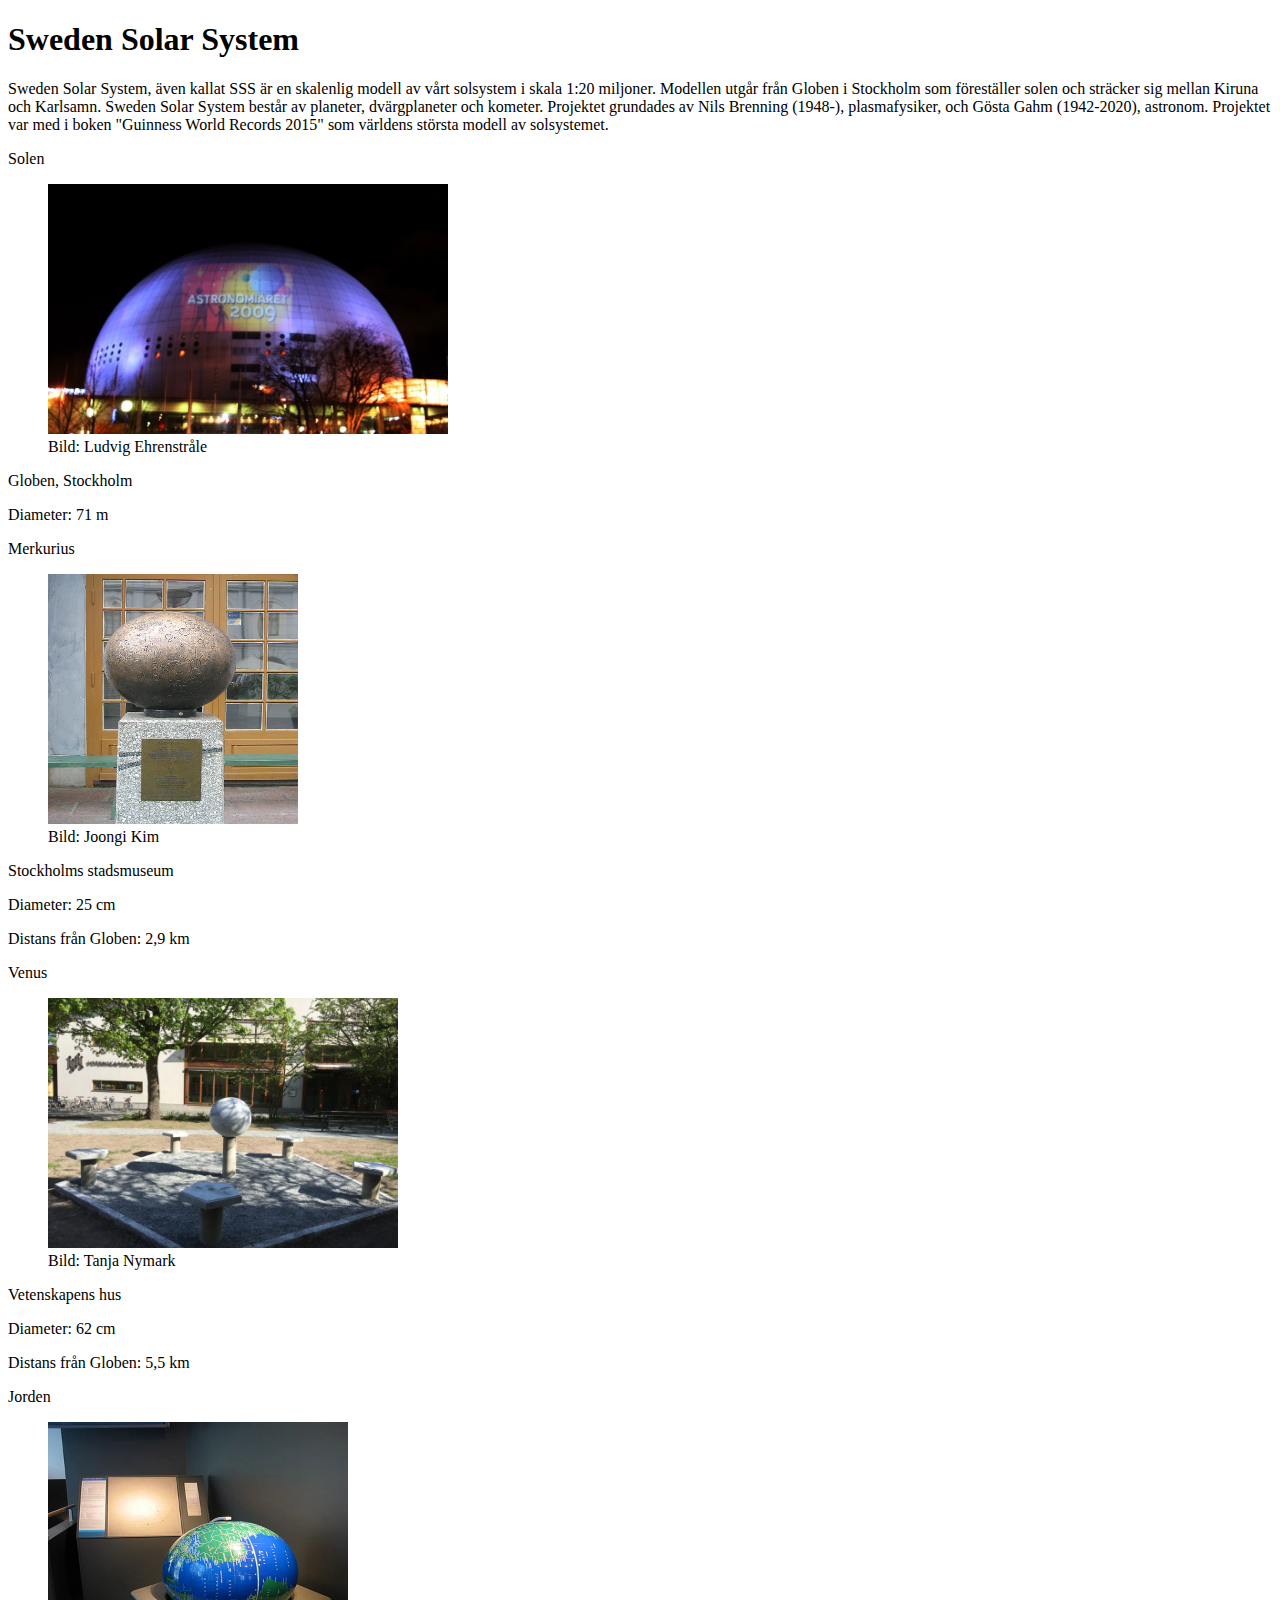
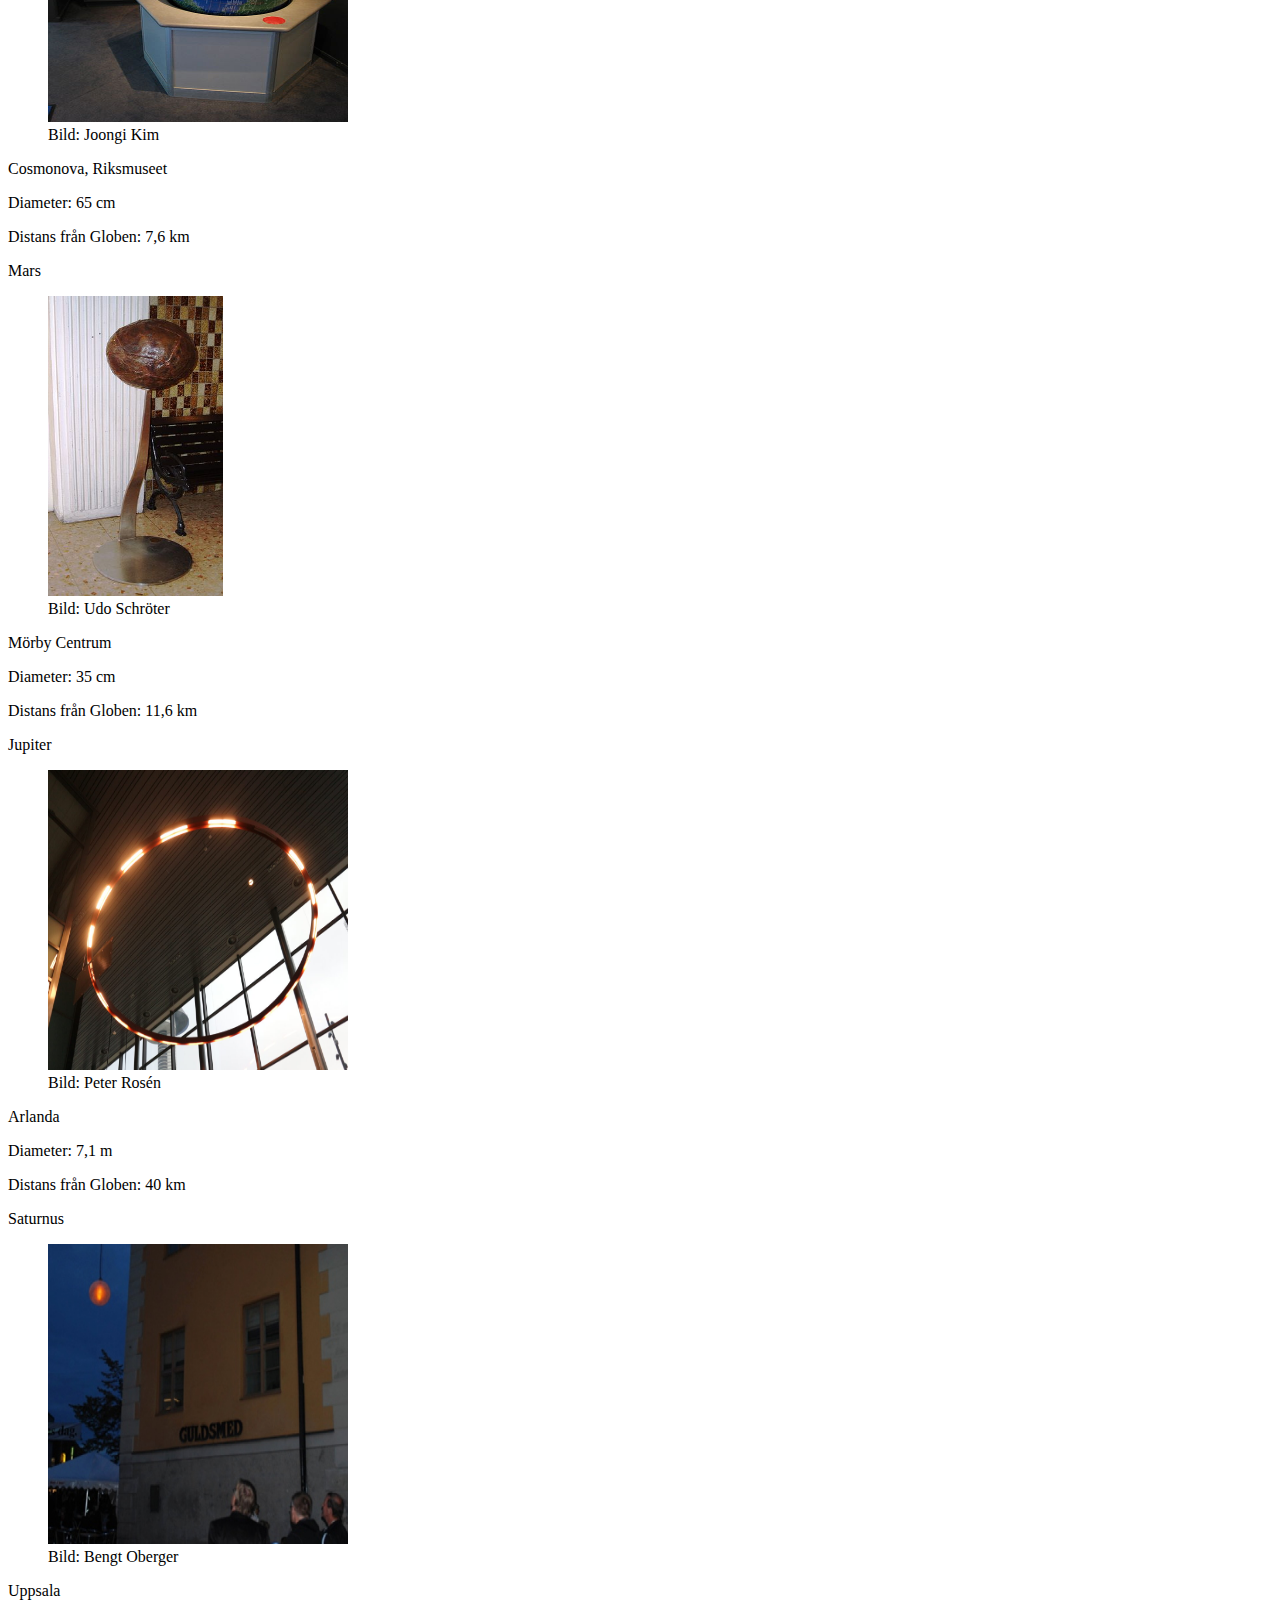
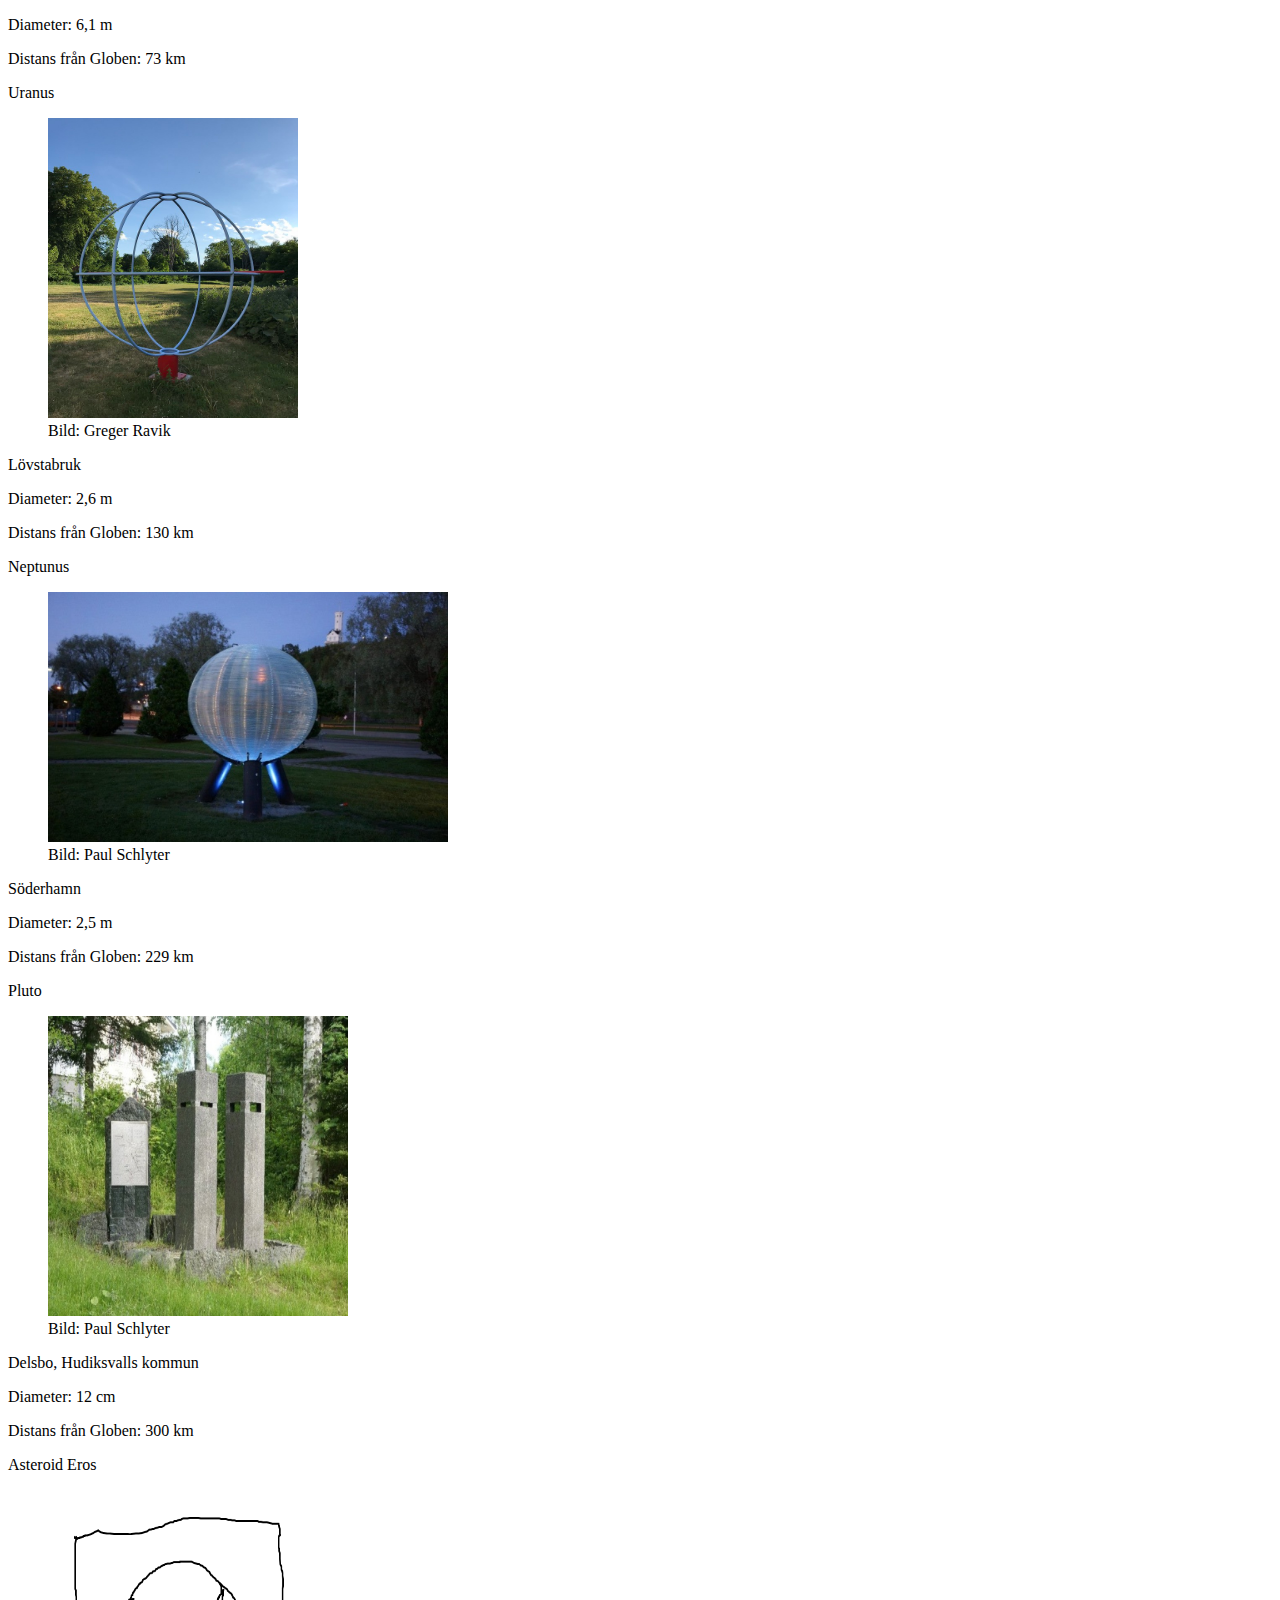
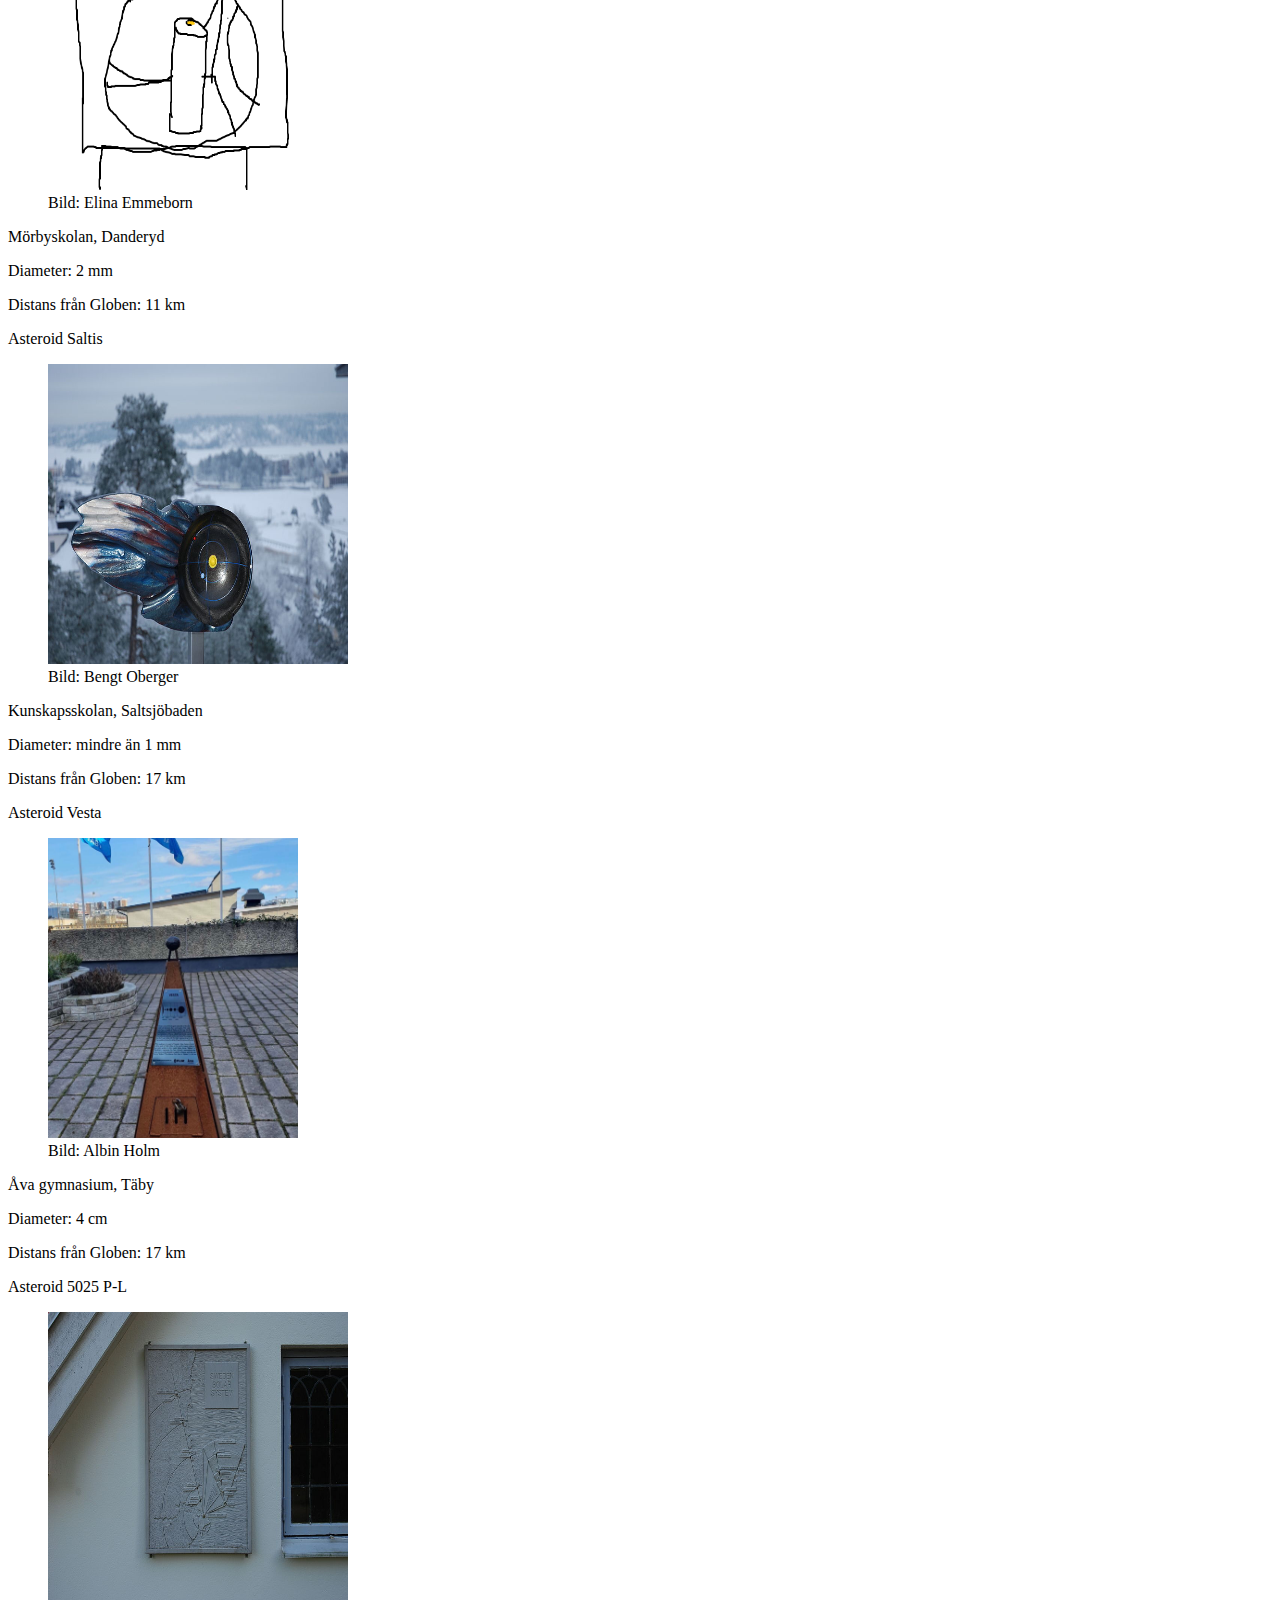
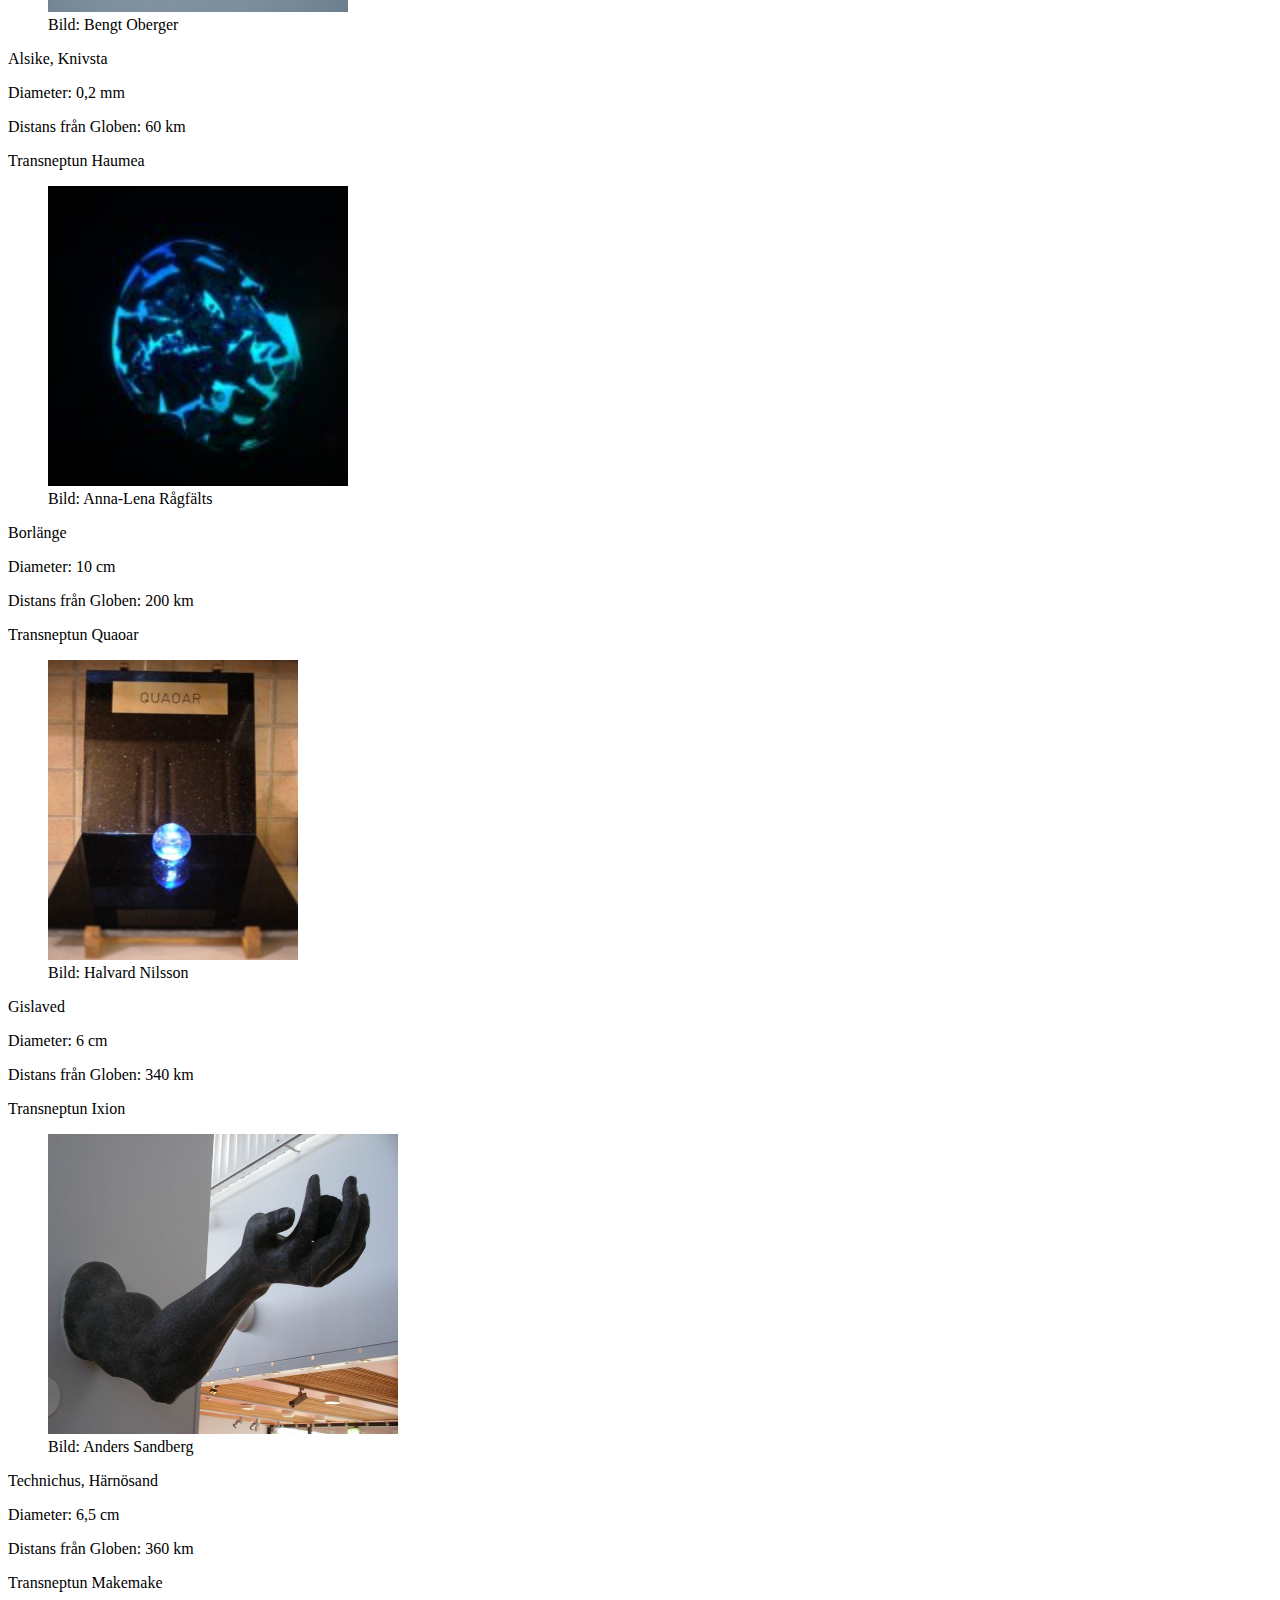
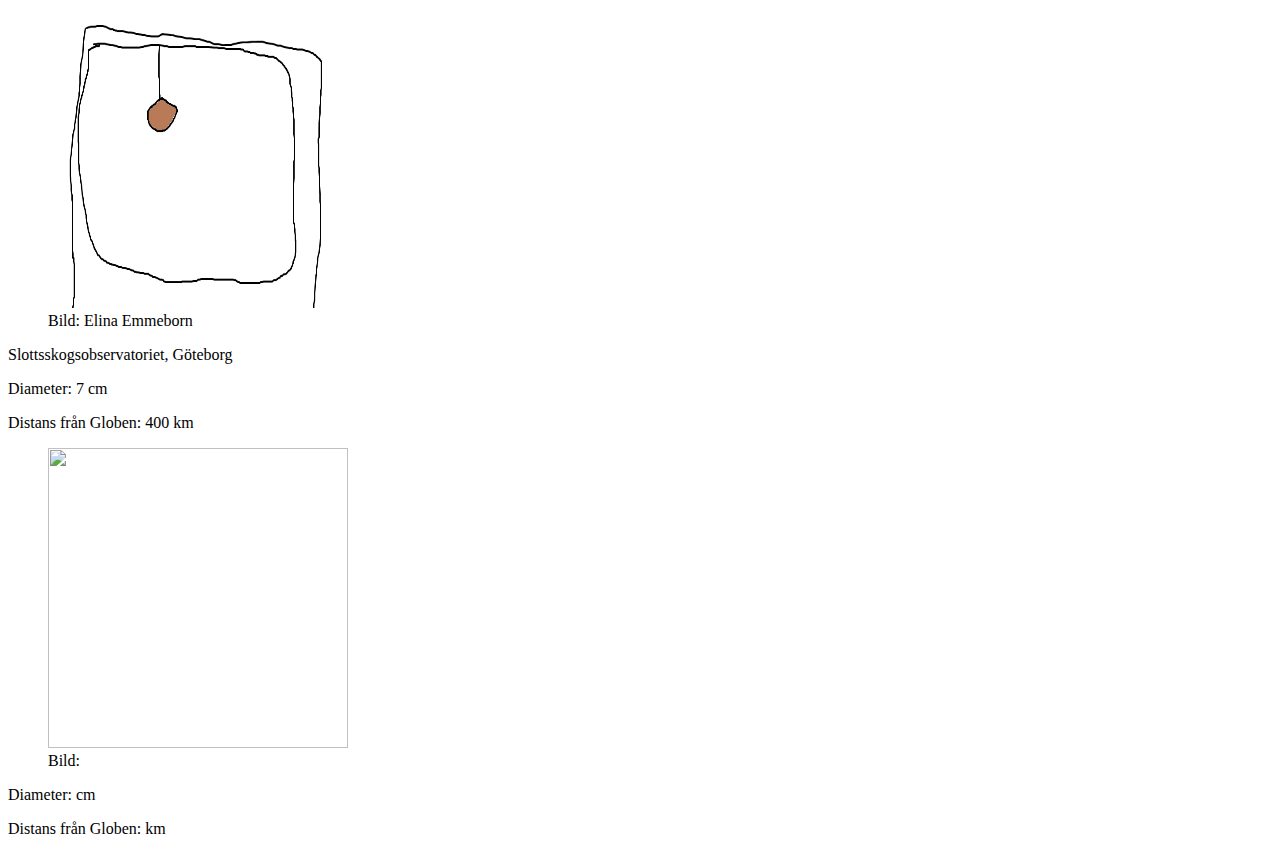
==== index.html @ 869f9720 "index" ====
<!DOCTYPE html>
<html lang="sv">
<head>
    <meta charset="UTF-8">
    <meta http-equiv="X-UA-Compatible" content="IE=edge">
    <meta name="viewport" content="width=device-width, initial-scale=1.0">
    <title>Startsida</title>
</head>
<body>
    <h1>Sweden Solar System</h1>
    <p>Sweden Solar System, även kallat SSS är en skalenlig modell av vårt solsystem i skala 1:20 miljoner. Modellen utgår från Globen i Stockholm som föreställer solen och sträcker sig mellan Kiruna och Karlsamn. Sweden Solar System består av planeter, dvärgplaneter och kometer. Projektet grundades av Nils Brenning (1948-), plasmafysiker, och Gösta Gahm (1942-2020), astronom. Projektet var med i boken "Guinness World Records 2015" som världens största modell av solsystemet.
    </p>

    <p>Solen</p>
    <figure>
        <img src="bilder/solen.jpg" alt="Solen" width="400" height="250">
        <figcaption>Bild: Ludvig Ehrenstråle</figcaption>
    </figure>
    <p>Globen, Stockholm</p>
    <p>Diameter: 71 m</p>

    <p>Merkurius</p>
    <figure>
        <img src="bilder/450px-Sweden_Solar_System_Mercury.jpg" alt="Merkurius" width="250" height="250">
        <figcaption>Bild: Joongi Kim</figcaption>
    </figure>
    <p>Stockholms stadsmuseum</p>
    <p>Diameter: 25 cm</p>
    <p>Distans från Globen: 2,9 km</p>

    <p>Venus</p>
    <figure>
        <img src="bilder/Venus.jpg" alt="Venus" width="350" height="250">
        <figcaption>Bild: Tanja Nymark</figcaption>
    </figure>
    <p>Vetenskapens hus</p>
    <p>Diameter: 62 cm</p>
    <p>Distans från Globen: 5,5 km</p>

    <p>Jorden</p>
    <figure>
        <img src="bilder/450px-Sweden_Solar_System_Earth.jpg" alt="Jorden" width="300" height="300">
        <figcaption>Bild: Joongi Kim</figcaption>
    </figure>
    <p>Cosmonova, Riksmuseet</p>
    <p>Diameter: 65 cm</p>
    <p>Distans från Globen: 7,6 km</p>

    <p>Mars</p>
    <figure>
        <img src="bilder/269px-Sweden_Solar_System_Mars.jpg" alt="Mars" width="175" height="300">
        <figcaption>Bild: Udo Schröter </figcaption>
    </figure>
    <p>Mörby Centrum</p>
    <p>Diameter: 35 cm</p>
    <p>Distans från Globen: 11,6 km</p>

    <p>Jupiter</p>
    <figure>
        <img src="bilder/jupiter-1024x683.jpg" alt="Jupiter" width="300" height="300">
        <figcaption>Bild: Peter Rosén</figcaption>
    </figure>
    <p>Arlanda</p>
    <p>Diameter: 7,1 m</p>
    <p>Distans från Globen: 40 km</p>

    <p>Saturnus</p>
    <figure>
        <img src="bilder/saturnus.jpg" alt="Saturnus" width="300" height="300">
        <figcaption>Bild: Bengt Oberger</figcaption>
    </figure>
    <p>Uppsala</p>
    <p>Diameter: 6,1 m</p>
    <p>Distans från Globen: 73 km</p>

    <p>Uranus</p>
    <figure>
        <img src="bilder/uranus.jpg" alt="Uranus" width="250" height="300">
        <figcaption>Bild: Greger Ravik </figcaption>
    </figure>
    <p>Lövstabruk</p>
    <p>Diameter: 2,6 m</p>
    <p>Distans från Globen: 130 km</p>

    <p>Neptunus</p>
    <figure>
        <img src="bilder/neptunus.jpg" alt="Neptunus" width="400" height="250">
        <figcaption>Bild: Paul Schlyter</figcaption>
    </figure>
    <p>Söderhamn</p>
    <p>Diameter: 2,5 m</p>
    <p>Distans från Globen: 229 km</p>

    <p>Pluto</p>
    <figure>
        <img src="bilder/pluto.jpg" alt="Pluto" width="300" height="300">
        <figcaption>Bild: Paul Schlyter </figcaption>
    </figure>
    <p>Delsbo, Hudiksvalls kommun</p>
    <p>Diameter: 12 cm</p>
    <p>Distans från Globen: 300 km</p>

    <p>Asteroid Eros</p>
    <figure>
        <img src="bilder/asteroid_eros.png" alt="Asteroid Eros" width="300" height="300">
        <figcaption>Bild: Elina Emmeborn </figcaption>
    </figure>
    <p>Mörbyskolan, Danderyd</p>
    <p>Diameter: 2 mm</p>
    <p>Distans från Globen: 11 km</p>

    <p>Asteroid Saltis</p>
    <figure>
        <img src="bilder/800px_Saltis.jpg" alt="Asteroid Saltis" width="300" height="300">
        <figcaption>Bild: Bengt Oberger</figcaption>
    </figure>
    <p>Kunskapsskolan, Saltsjöbaden</p>
    <p>Diameter: mindre än 1 mm</p>
    <p>Distans från Globen: 17 km</p>

    <p>Asteroid Vesta</p>
    <figure>
        <img src="bilder/asteroid_vesta.jpg" alt="Asteroid Vesta" width="250" height="300">
        <figcaption>Bild: Albin Holm </figcaption>
    </figure>
    <p>Åva gymnasium, Täby</p>
    <p>Diameter: 4 cm</p>
    <p>Distans från Globen: 17 km</p>

    <p>Asteroid 5025 P-L</p>
    <figure>
        <img src="bilder/800px-Sweden_Solar_System_Palomar-Leiden_Knivsta.jpg" alt="Asteroid 5025 P-L" width="300" height="300">
        <figcaption>Bild: Bengt Oberger</figcaption>
    </figure>
    <p>Alsike, Knivsta</p>
    <p>Diameter: 0,2 mm</p>
    <p>Distans från Globen: 60 km</p>

    <p>Transneptun Haumea</p>
    <figure>
        <img src="bilder/haumeanacc88ra-150x150.jpg" alt="Transneptun Haumea" width="300" height="300">
        <figcaption>Bild: Anna-Lena Rågfälts </figcaption>
    </figure>
    <p>Borlänge</p>
    <p>Diameter: 10 cm</p>
    <p>Distans från Globen: 200 km</p>

    <p>Transneptun Quaoar</p>
    <figure>
        <img src="bilder/Quaoar-klar-243x300.jpg" alt="Transneptun Quaoar" width="250" height="300">
        <figcaption>Bild: Halvard Nilsson </figcaption>
    </figure>
    <p>Gislaved</p>
    <p>Diameter: 6 cm</p>
    <p>Distans från Globen: 340 km</p>

    <p>Transneptun Ixion</p>
    <figure>
        <img src="bilder/ixion.jpg" alt="Transneptun Ixion" width="350" height="300">
        <figcaption>Bild: Anders Sandberg </figcaption>
    </figure>
    <p>Technichus, Härnösand</p>
    <p>Diameter: 6,5 cm</p>
    <p>Distans från Globen: 360 km</p>

    <p>Transneptun Makemake</p>
    <figure>
        <img src="bilder/transneptrun_makemake.png" alt="Transneptun Makemake" width="300" height="300">
        <figcaption>Bild: Elina Emmeborn </figcaption>
    </figure>
    <p>Slottsskogsobservatoriet, Göteborg</p>
    <p>Diameter: 7 cm</p>
    <p>Distans från Globen: 400 km</p>

    <p></p>
    <figure>
        <img src="bilder/" alt="" width="300" height="300">
        <figcaption>Bild: </figcaption>
    </figure>
    <p></p>
    <p>Diameter: cm</p>
    <p>Distans från Globen: km</p>
</body>
</html>
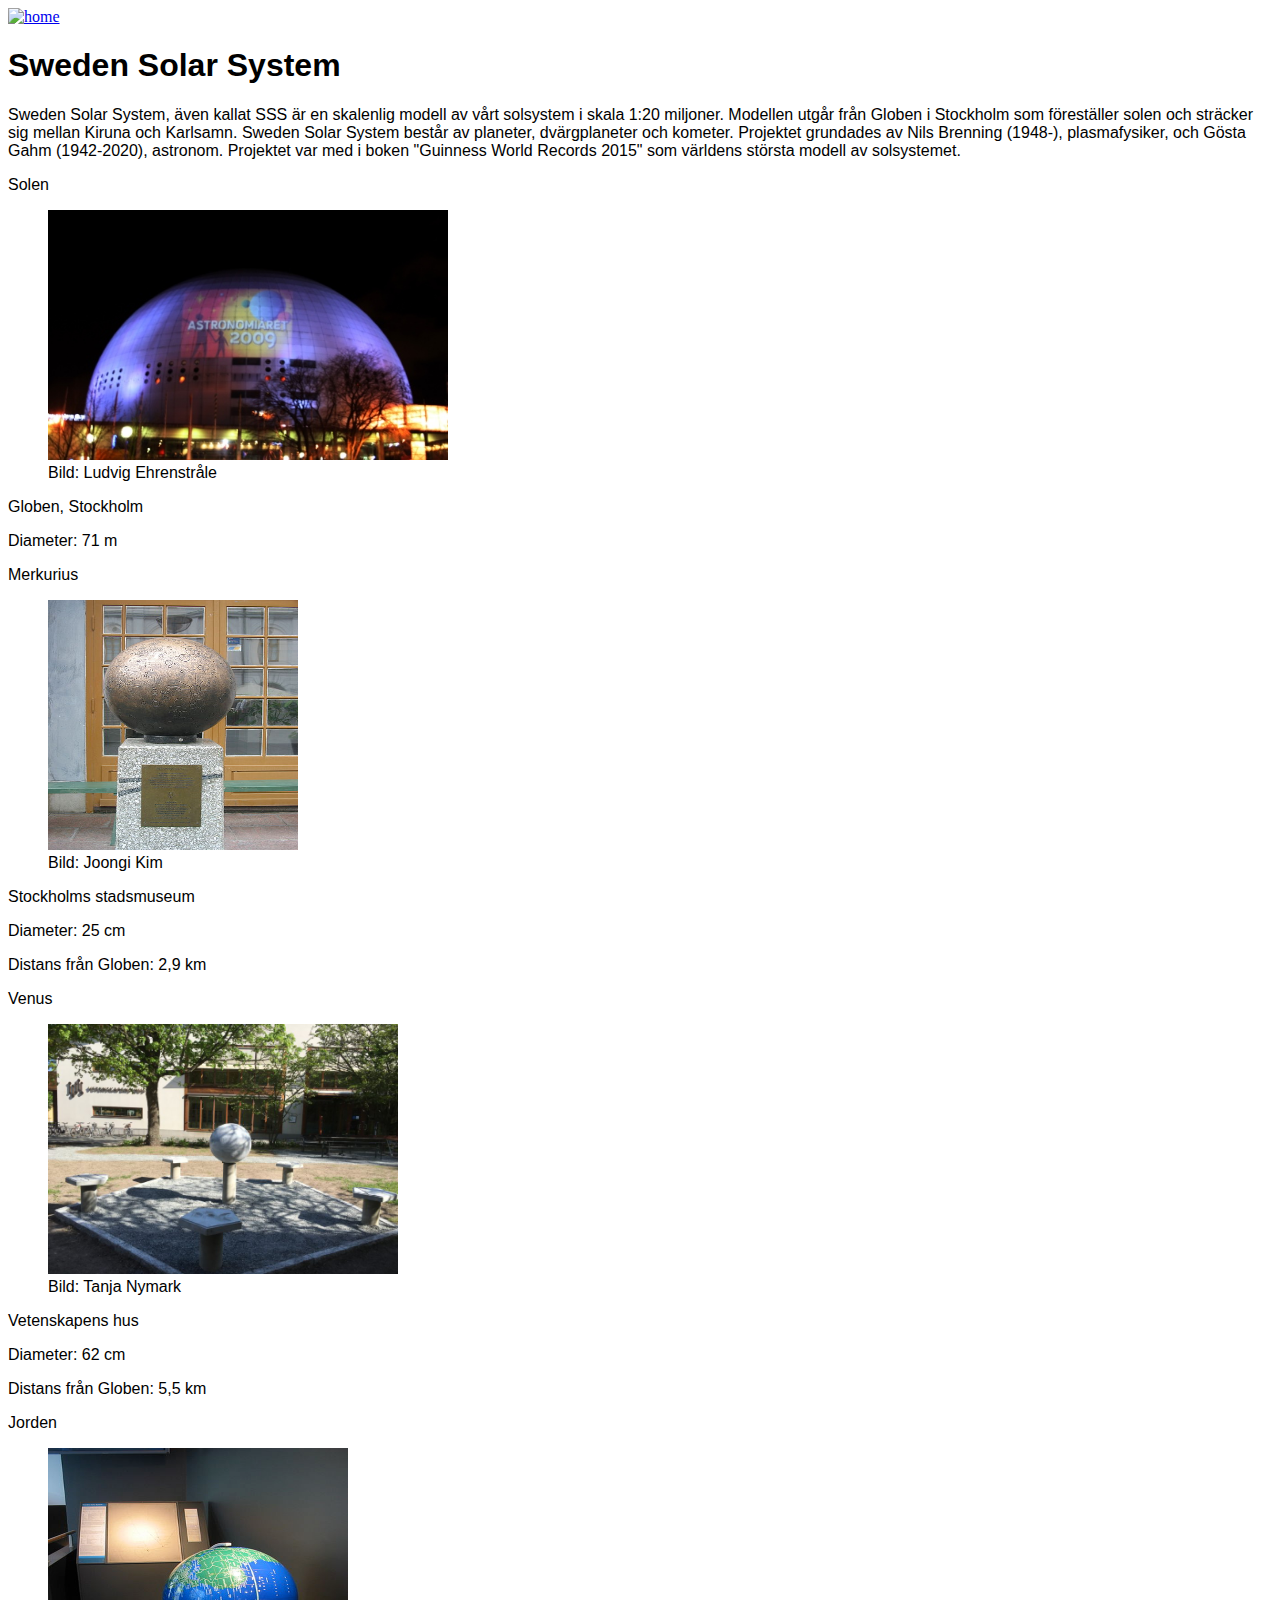
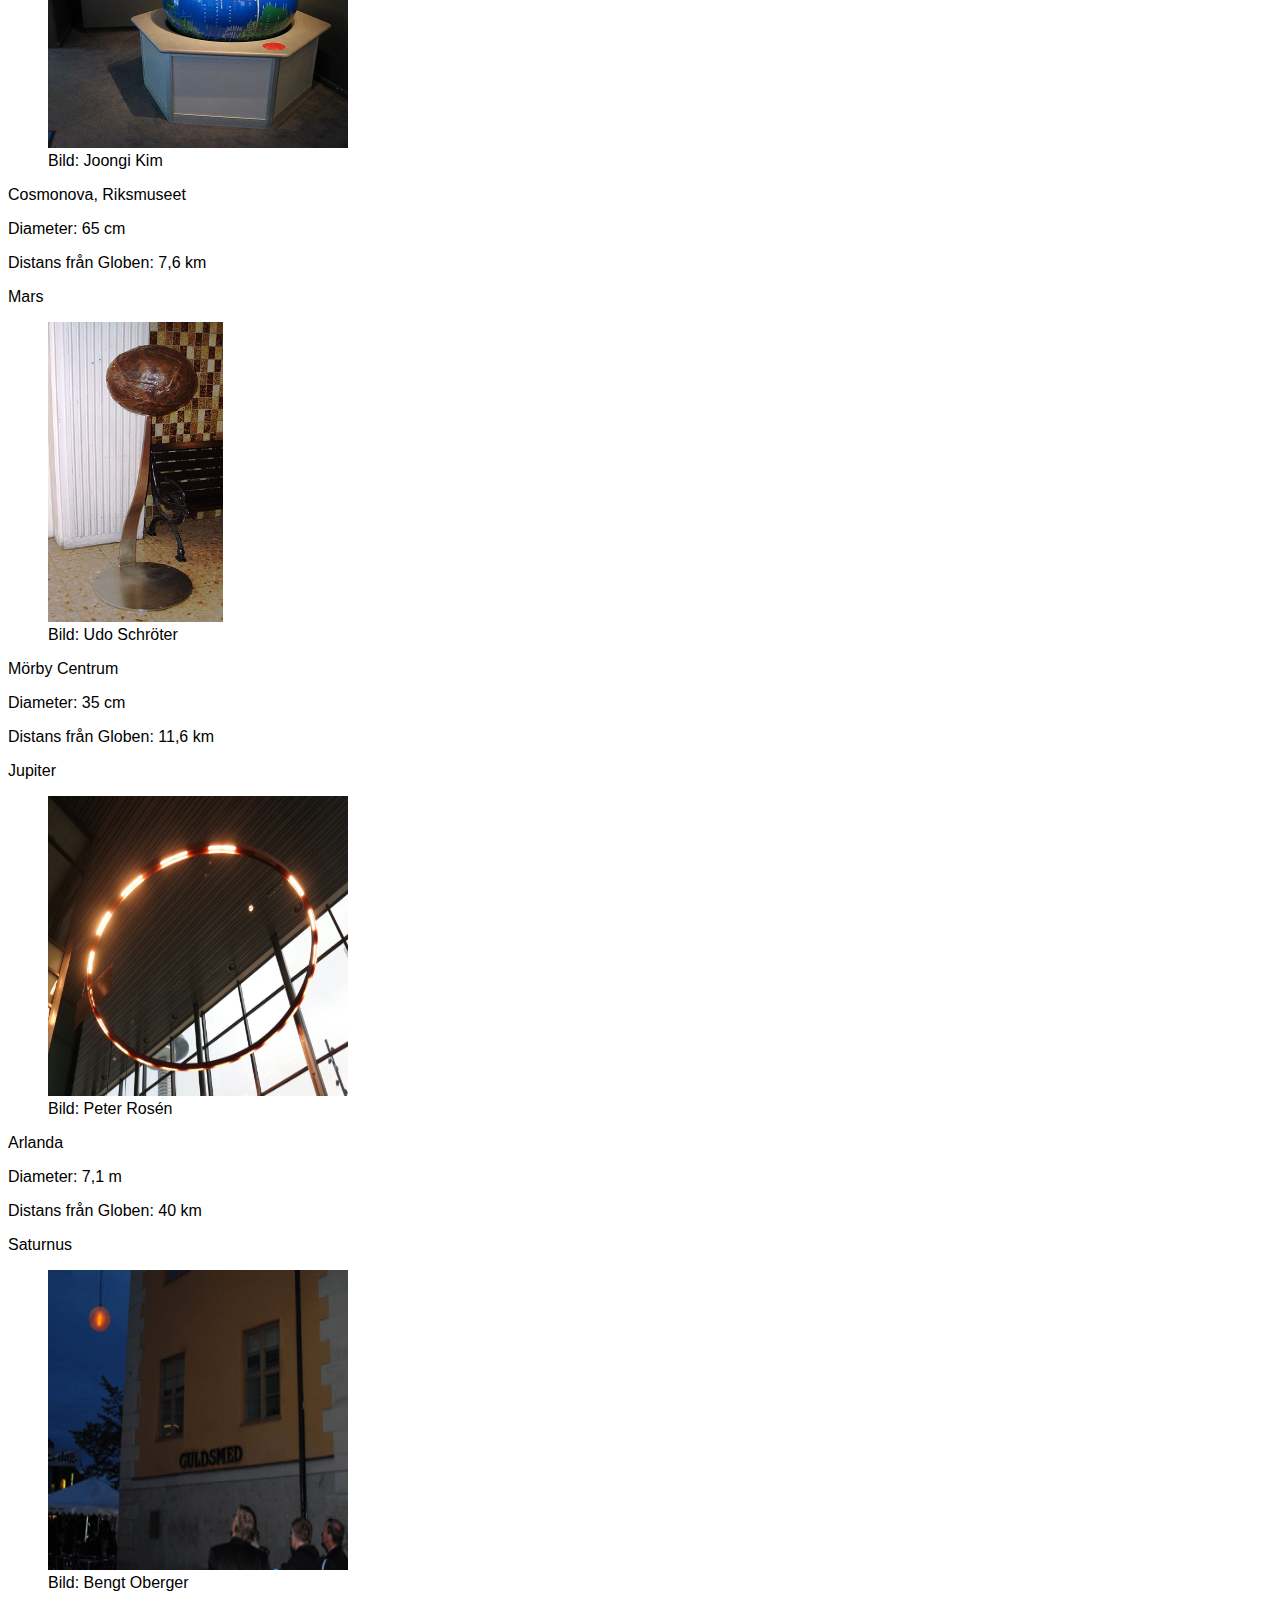
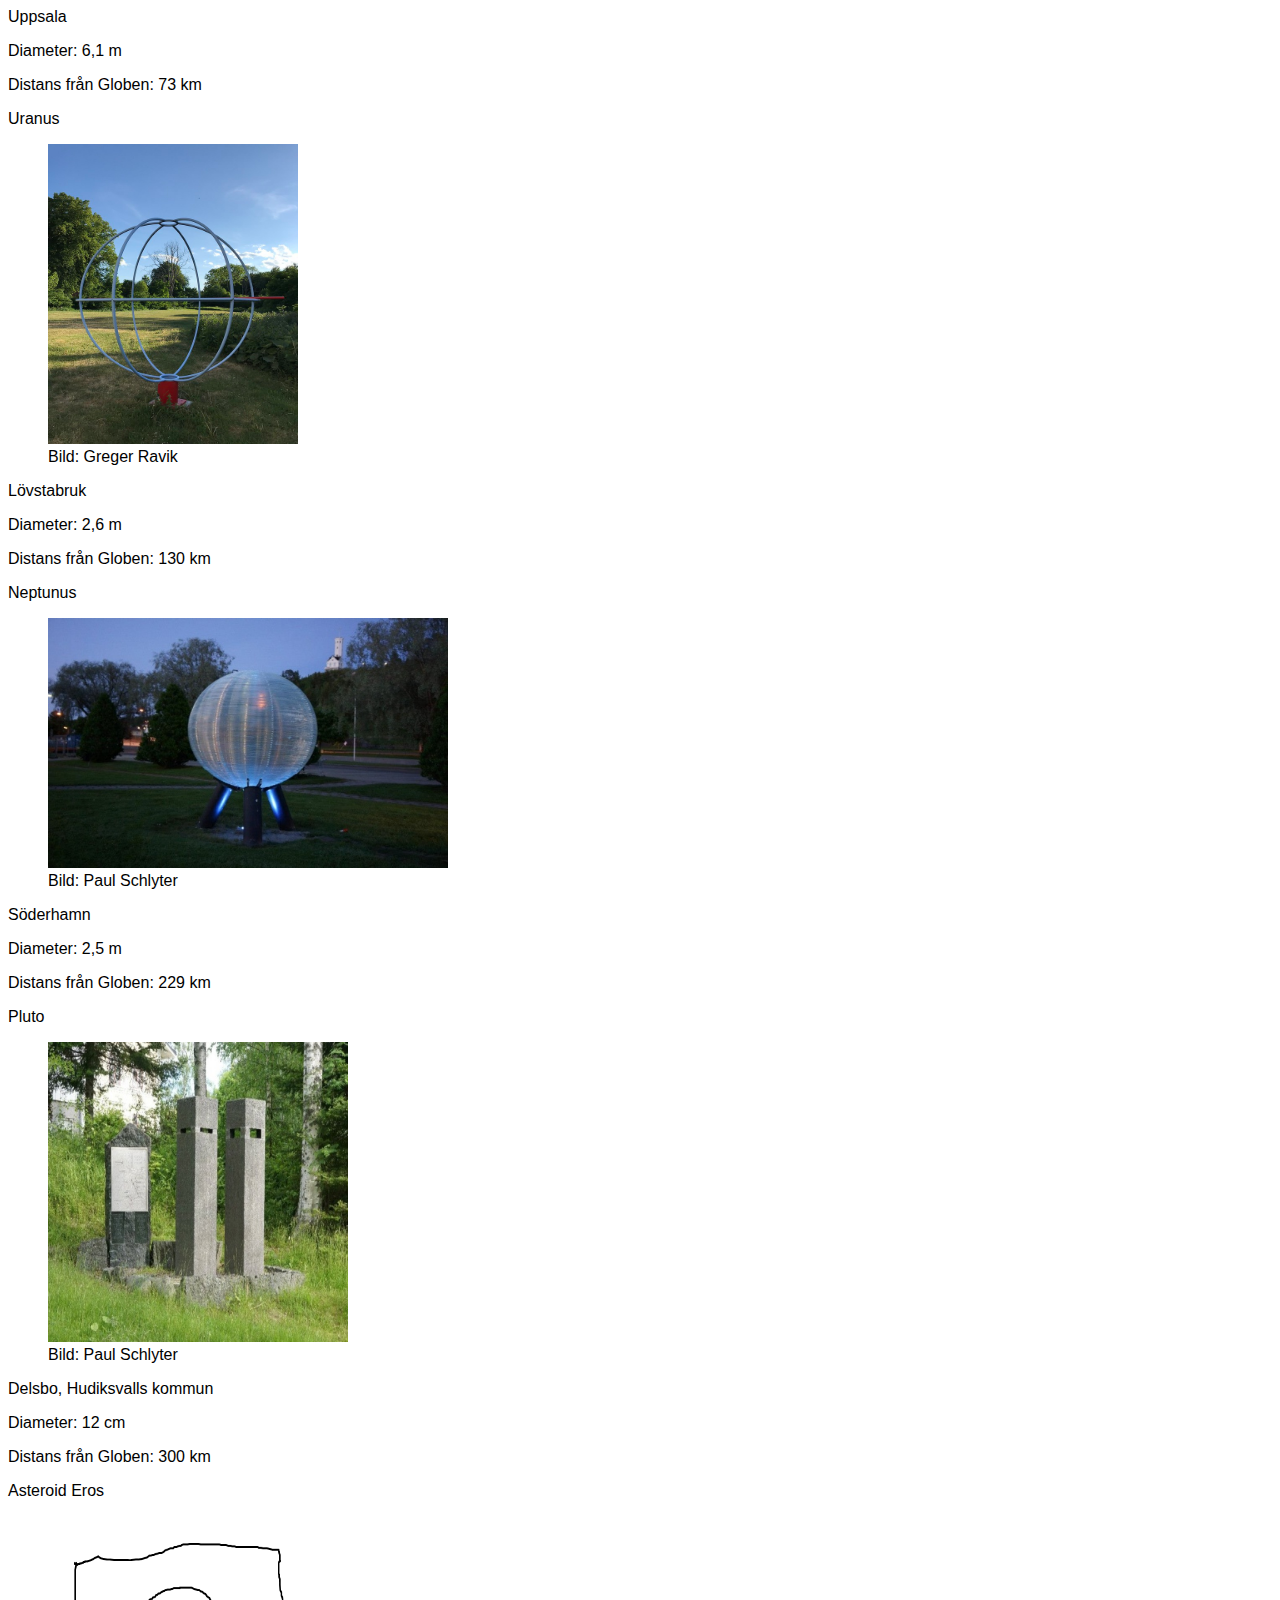
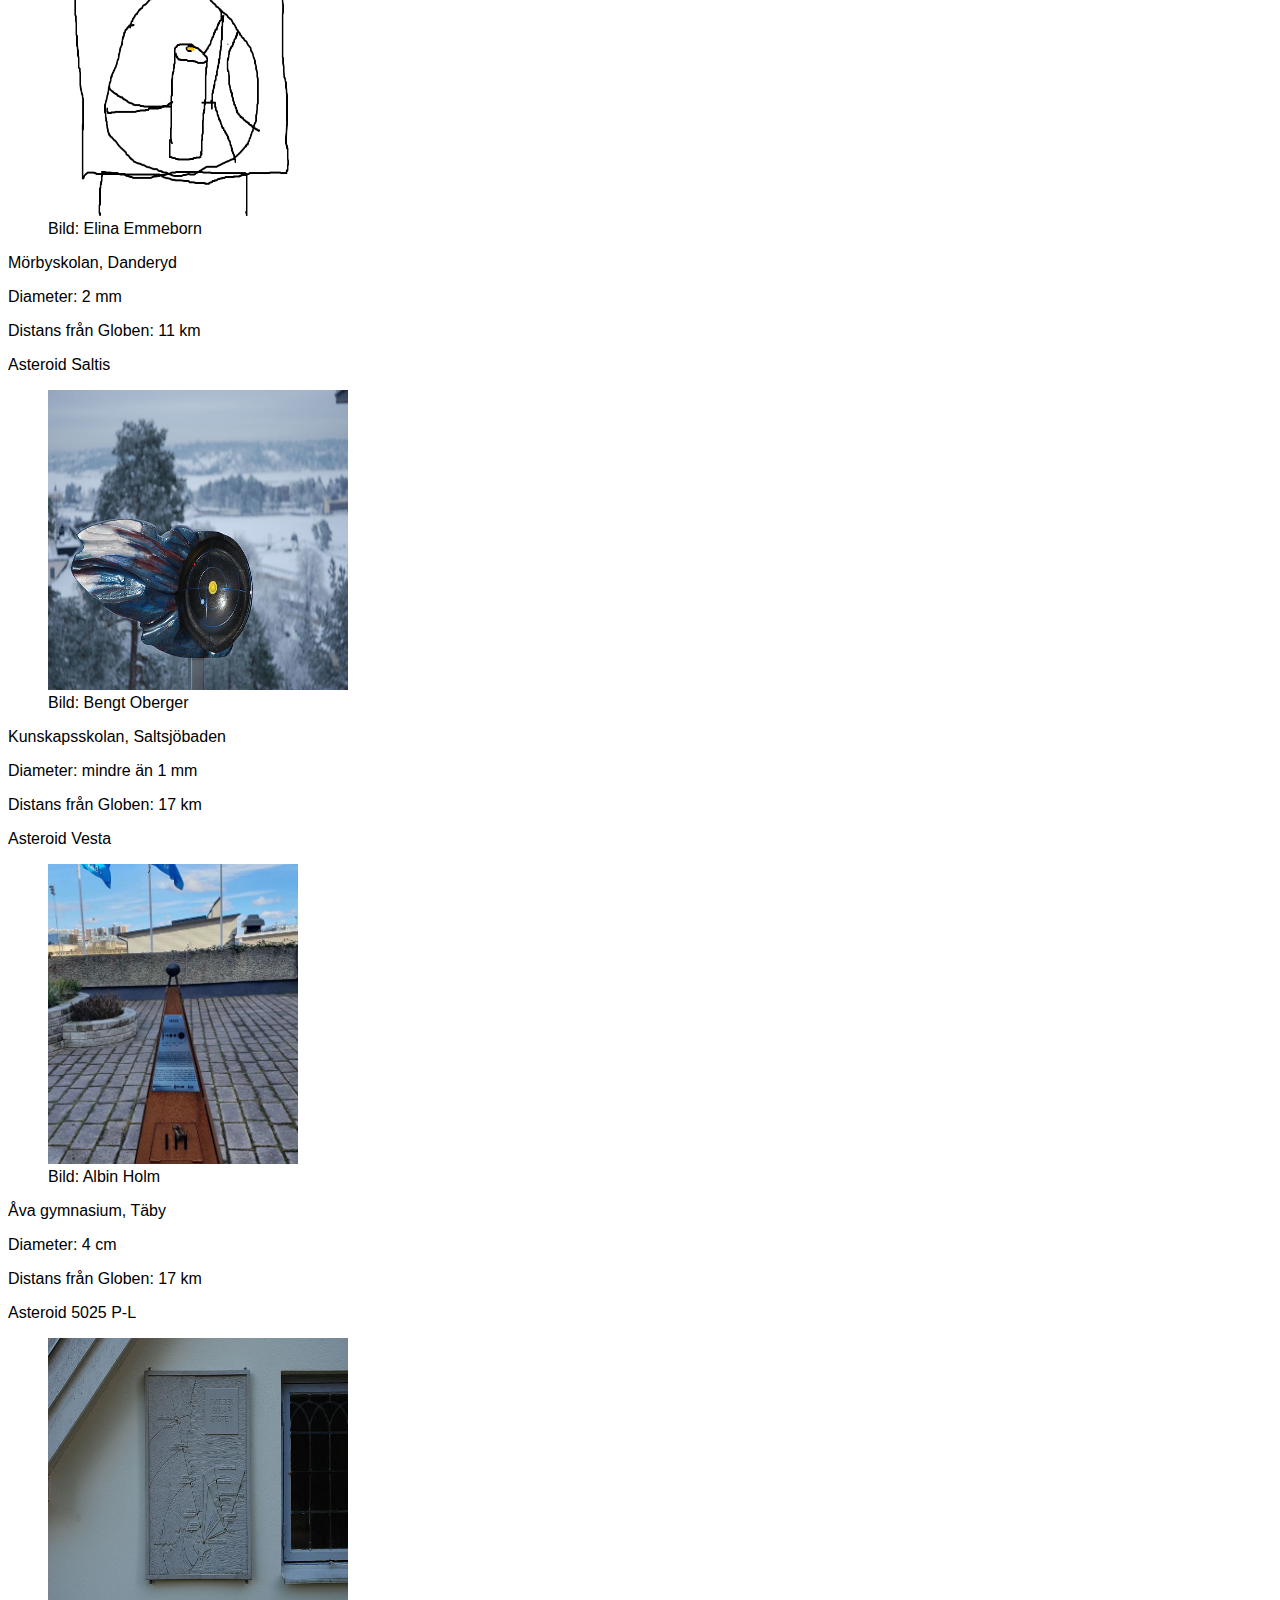
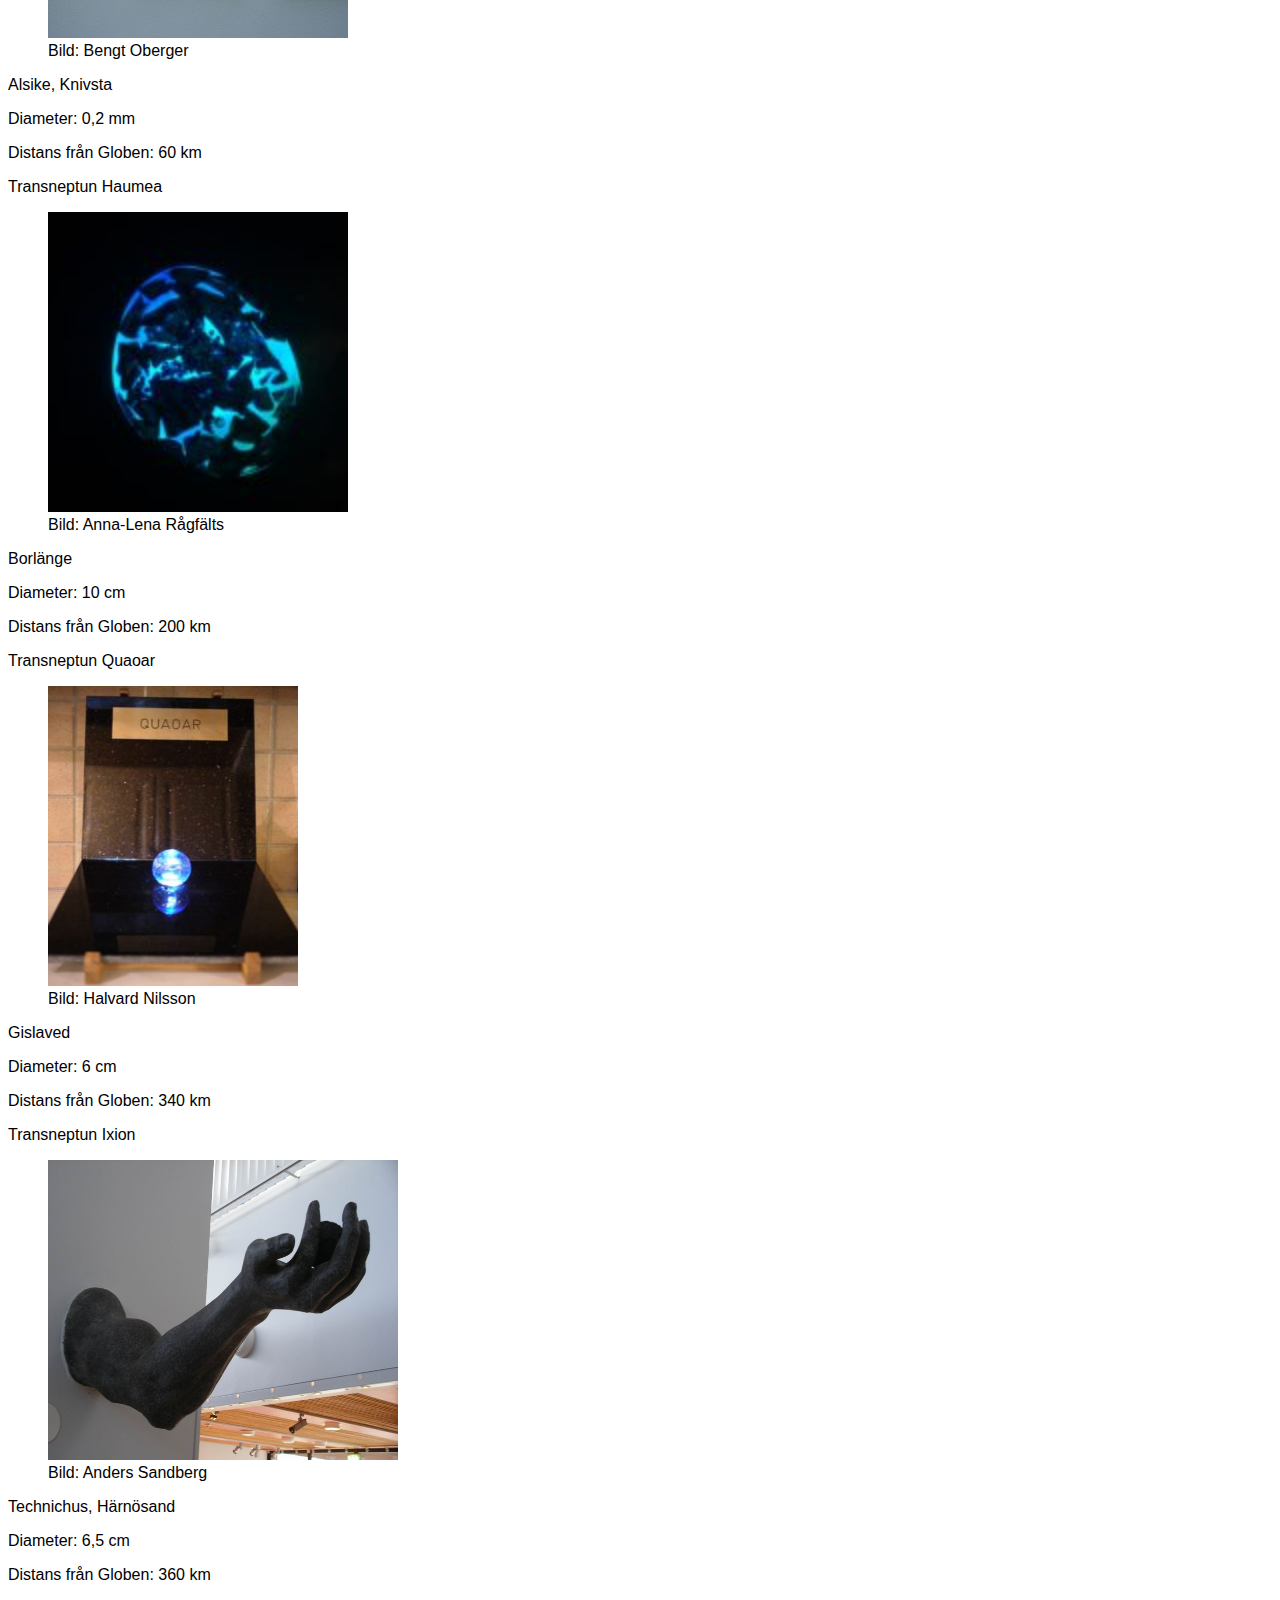
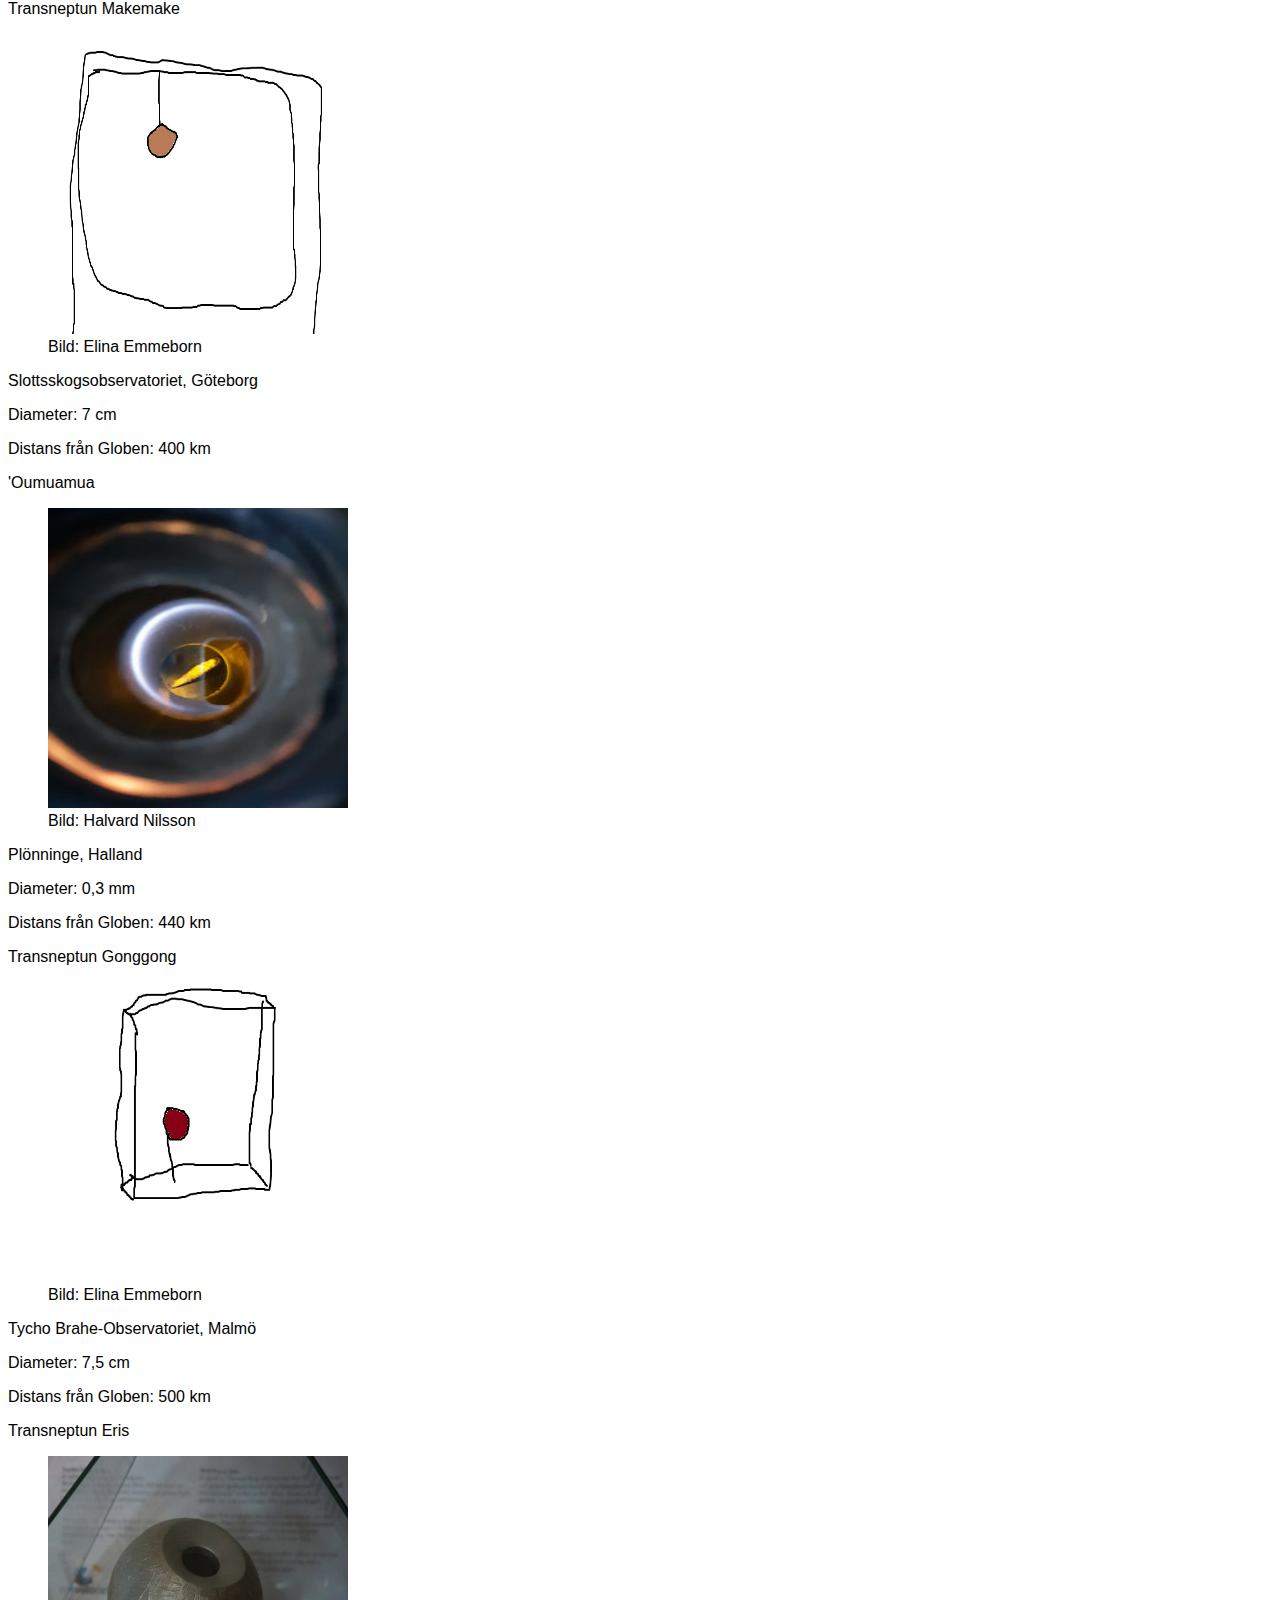
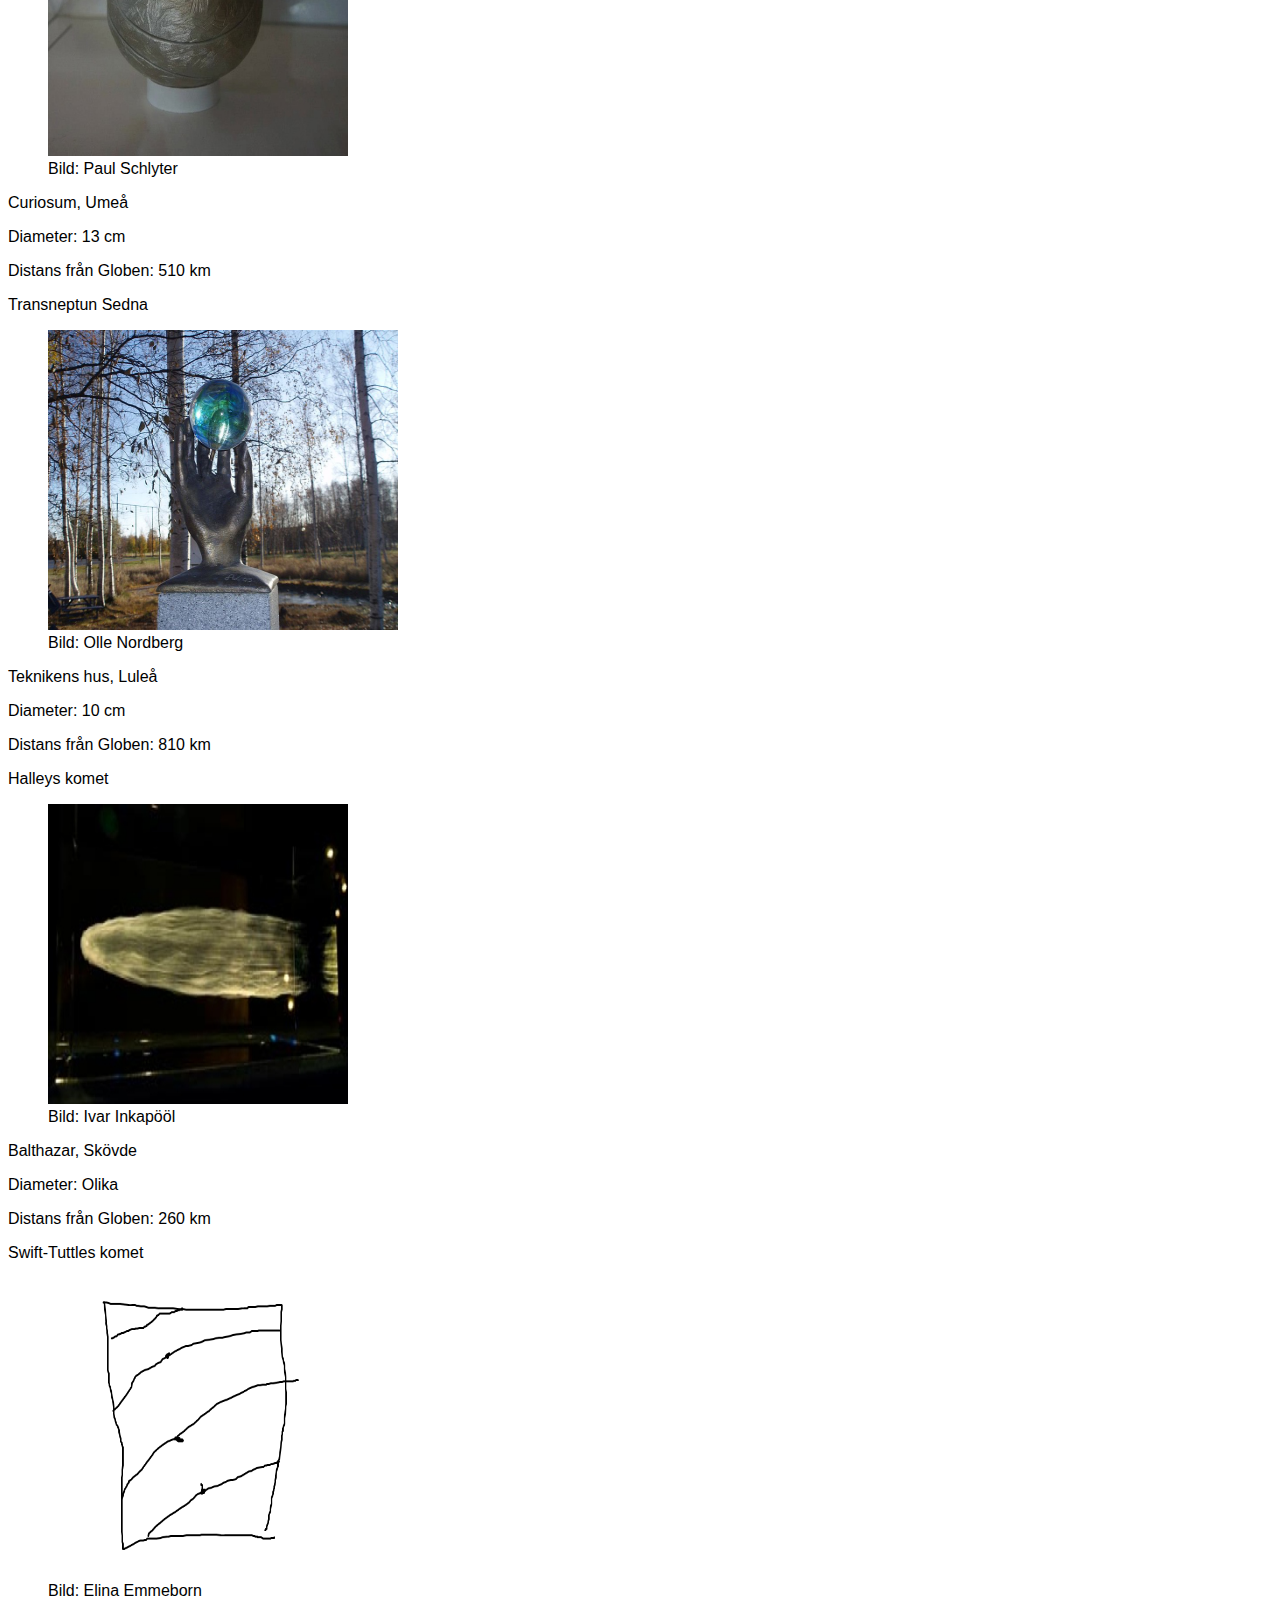
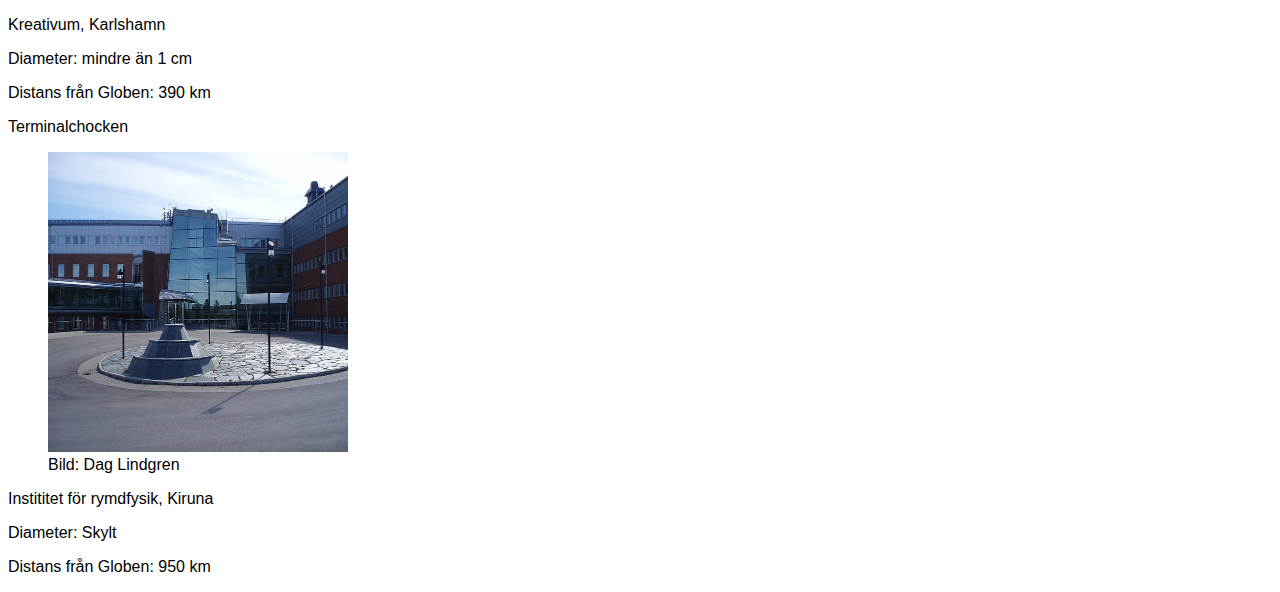
==== commit cd52b8b4: "bilder+css" ====
--- a/index.html
+++ b/index.html
@@ -4,10 +4,13 @@
     <meta charset="UTF-8">
     <meta http-equiv="X-UA-Compatible" content="IE=edge">
     <meta name="viewport" content="width=device-width, initial-scale=1.0">
+    <link rel="stylesheet" href="style.css">
     <title>Startsida</title>
 </head>
 <body>
-    <h1>Sweden Solar System</h1>
+    <a href="index.html">
+        <img src="iconfinder_icon-home_211676.png" alt="home" width="50px" height="50px"></a>
+    <h1 class="header">Sweden Solar System</h1>
     <p>Sweden Solar System, även kallat SSS är en skalenlig modell av vårt solsystem i skala 1:20 miljoner. Modellen utgår från Globen i Stockholm som föreställer solen och sträcker sig mellan Kiruna och Karlsamn. Sweden Solar System består av planeter, dvärgplaneter och kometer. Projektet grundades av Nils Brenning (1948-), plasmafysiker, och Gösta Gahm (1942-2020), astronom. Projektet var med i boken "Guinness World Records 2015" som världens största modell av solsystemet.
     </p>
 
@@ -172,13 +175,67 @@
     <p>Diameter: 7 cm</p>
     <p>Distans från Globen: 400 km</p>
 
-    <p></p>
-    <figure>
-        <img src="bilder/" alt="" width="300" height="300">
-        <figcaption>Bild: </figcaption>
-    </figure>
-    <p></p>
-    <p>Diameter: cm</p>
-    <p>Distans från Globen: km</p>
+    <p>'Oumuamua</p>
+    <figure>
+        <img src="bilder/Oumuamua_orig-240x300.jpg" alt="'Oumuamua" width="300" height="300">
+        <figcaption>Bild: Halvard Nilsson</figcaption>
+    </figure>
+    <p>Plönninge, Halland</p>
+    <p>Diameter: 0,3 mm</p>
+    <p>Distans från Globen: 440 km</p>
+
+    <p>Transneptun Gonggong</p>
+    <figure>
+        <img src="bilder/transneptrun_gonggong.png" alt="Transneptun Gonggong" width="300" height="300">
+        <figcaption>Bild: Elina Emmeborn</figcaption>
+    </figure>
+    <p>Tycho Brahe-Observatoriet, Malmö</p>
+    <p>Diameter: 7,5 cm</p>
+    <p>Distans från Globen: 500 km</p>
+
+    <p>Transneptun Eris</p>
+    <figure>
+        <img src="bilder/eris.jpg" alt="Transneptun Eris" width="300" height="300">
+        <figcaption>Bild: Paul Schlyter</figcaption>
+    </figure>
+    <p>Curiosum, Umeå</p>
+    <p>Diameter: 13 cm</p>
+    <p>Distans från Globen: 510 km</p>
+
+    <p>Transneptun Sedna</p>
+    <figure>
+        <img src="bilder/800px-Sweden_Solar_System_-_Sedna_2.jpg" alt="Transneptun Sedna" width="350" height="300">
+        <figcaption>Bild: Olle Nordberg</figcaption>
+    </figure>
+    <p>Teknikens hus, Luleå</p>
+    <p>Diameter: 10 cm</p>
+    <p>Distans från Globen: 810 km</p>
+
+    <p>Halleys komet</p>
+    <figure>
+        <img src="bilder/halleys-komet.jpg" alt="Halleys komet" width="300" height="300">
+        <figcaption>Bild: Ivar Inkapööl</figcaption>
+    </figure>
+    <p>Balthazar, Skövde</p>
+    <p>Diameter: Olika</p>
+    <p>Distans från Globen: 260 km</p>
+
+    <p>Swift-Tuttles komet</p>
+    <figure>
+        <img src="bilder/swift-tuttles_komet.png" alt="Swift-Tuttles komet" width="300" height="300">
+        <figcaption>Bild: Elina Emmeborn</figcaption>
+    </figure>
+    <p>Kreativum, Karlshamn</p>
+    <p>Diameter: mindre än 1 cm</p>
+    <p>Distans från Globen: 390 km</p>
+
+    <p>Terminalchocken</p>
+    <figure>
+        <img src="bilder/Entrance_to_Swedish_Institute_of_Space_Physics.JPG" alt="Terminalchocken" width="300" height="300">
+        <figcaption>Bild: Dag Lindgren</figcaption>
+    </figure>
+    <p>Instititet för rymdfysik, Kiruna</p>
+    <p>Diameter: Skylt</p>
+    <p>Distans från Globen: 950 km</p>
 </body>
 </html>--- a/style.css
+++ b/style.css
@@ -0,0 +1,36 @@
+/* --- GLOBAL --- */
+h1, p, figcaption {
+    font-family: Arial, "Helvetica Neue", Helvetica, sans-serif;
+}
+
+.layout {
+    grid-template-areas: 
+    "hb h h h"
+    "n c c c"
+    "f f f f";
+}
+
+/* --- HEADER --- */
+.header {
+    grid-area: h;
+}
+
+/* --- HOME --- */
+.homebutton {
+    grid-area: hb;
+}
+
+/* --- NAVBAR --- */
+.navbar {
+    grid-area: n;
+}
+
+/* --- CONTENT --- */
+.content {
+    grid-area: c;
+}
+
+/* --- FOOTER --- */
+.footer {
+    grid-area: f;
+}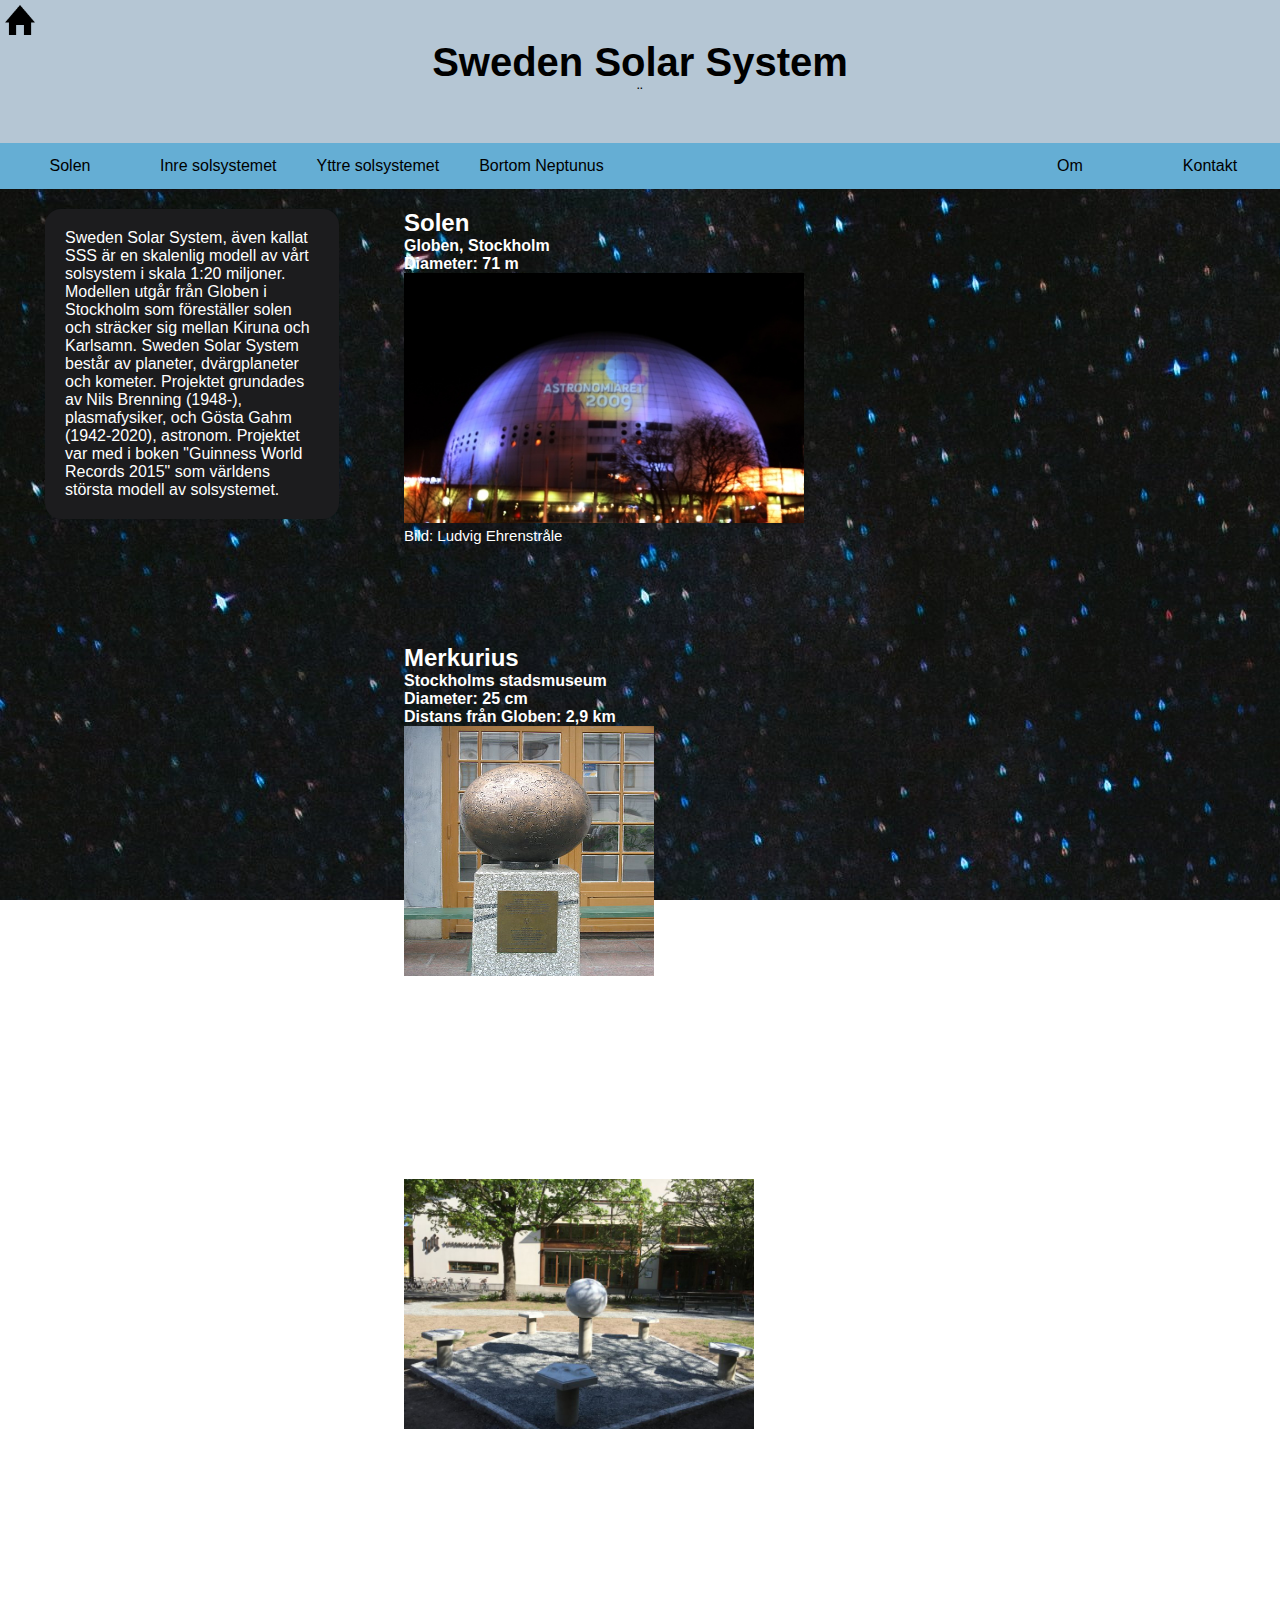
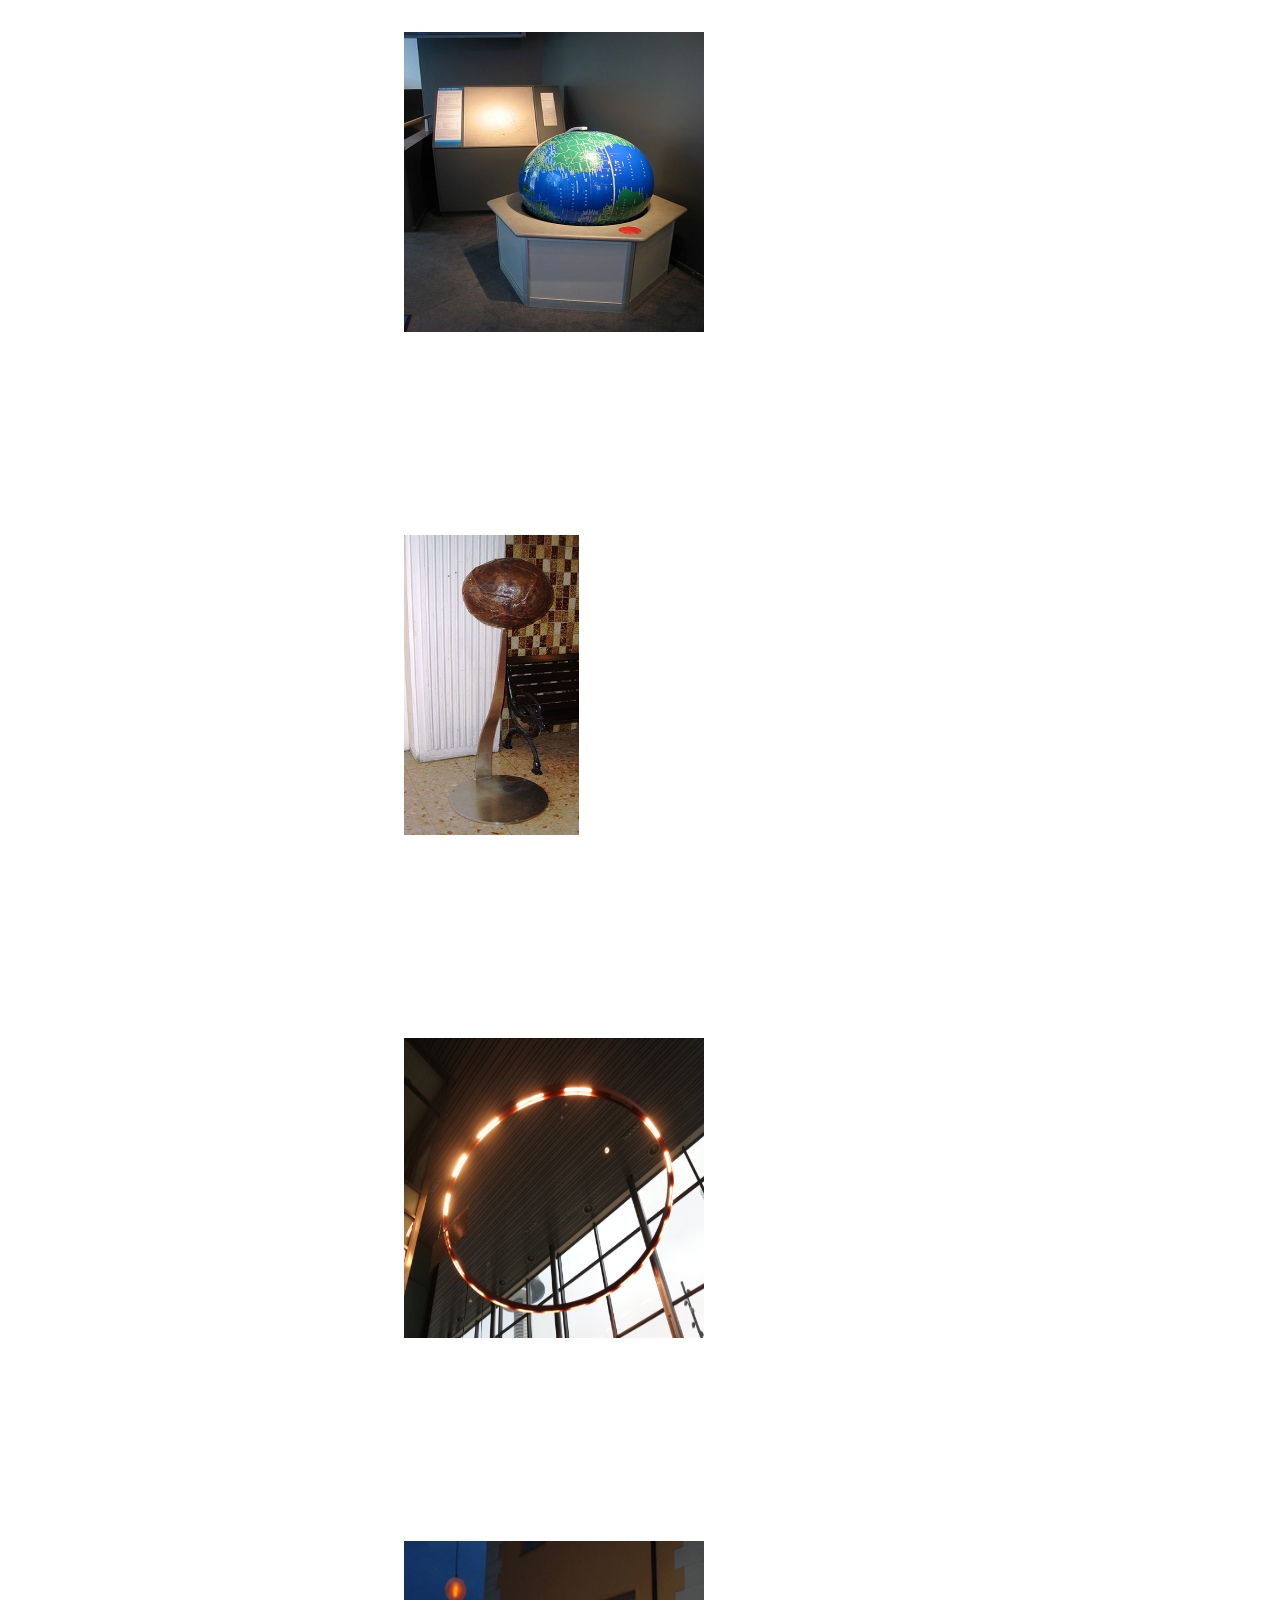
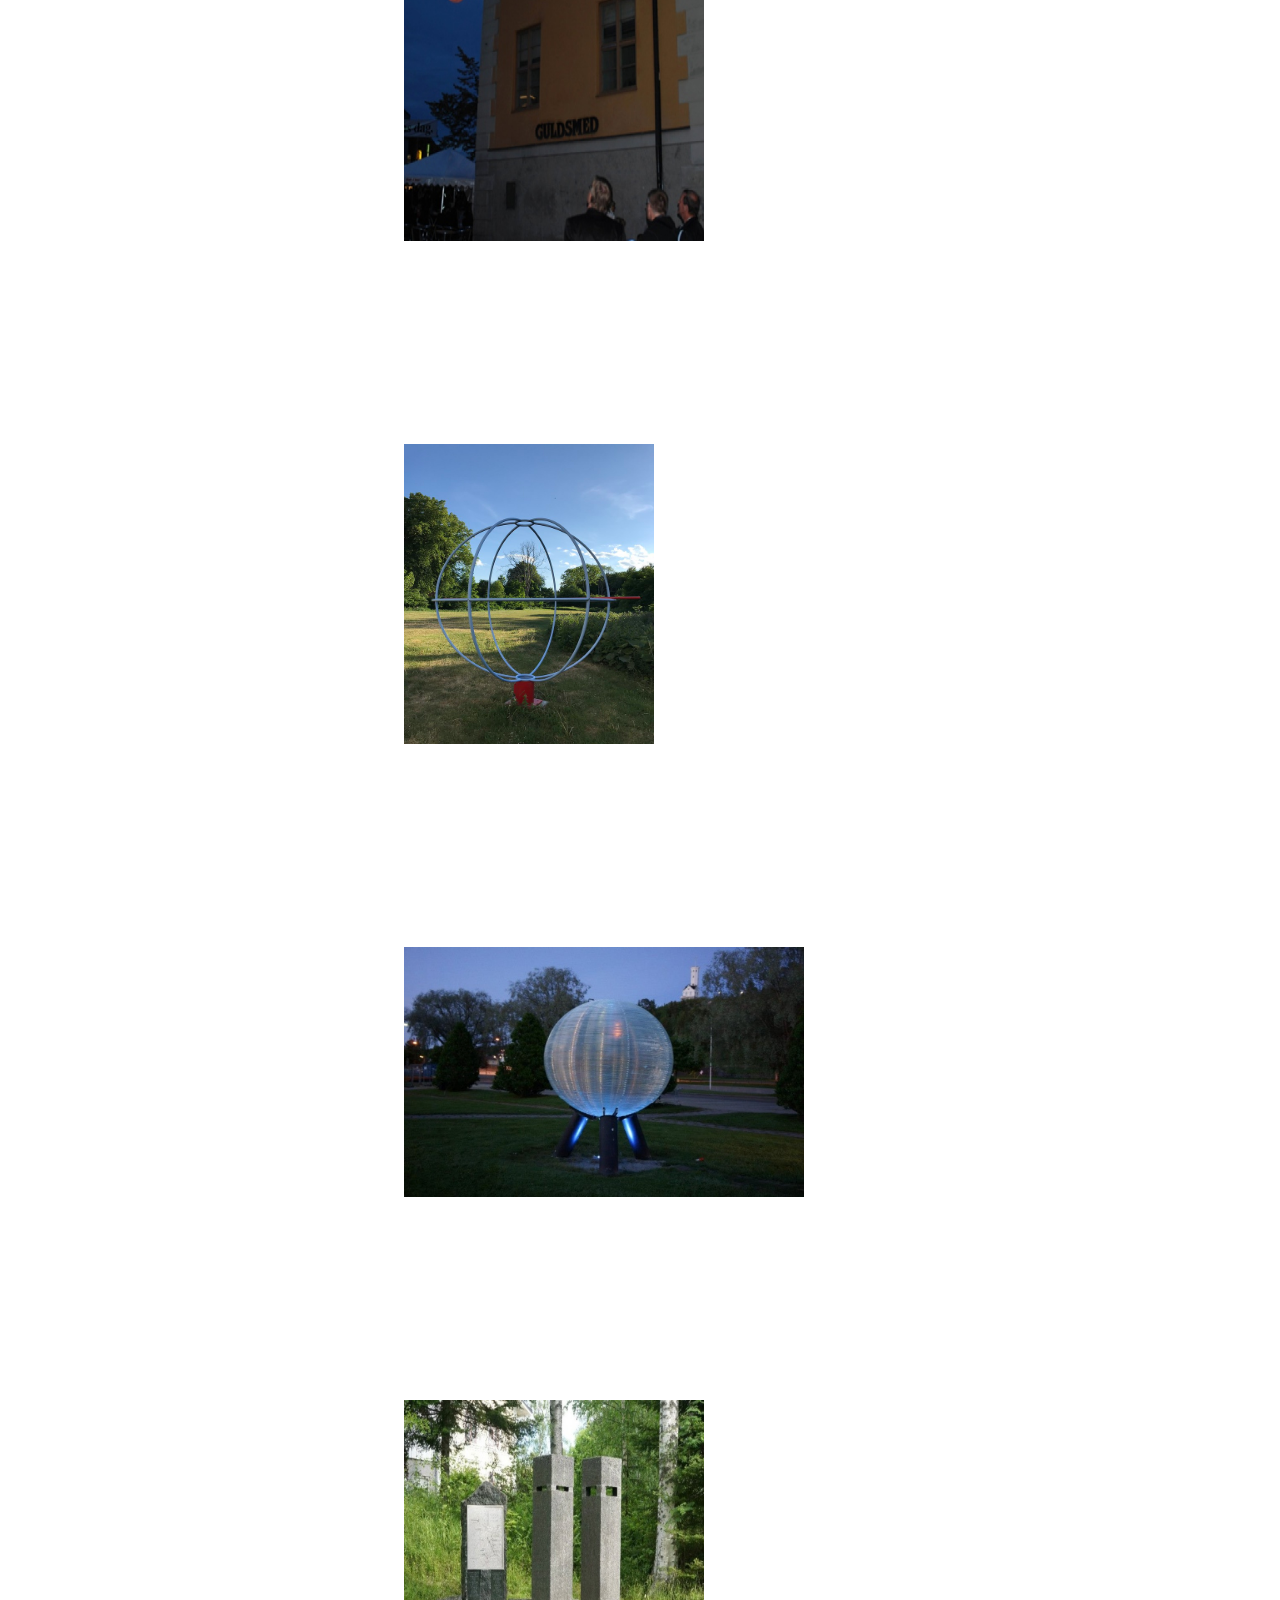
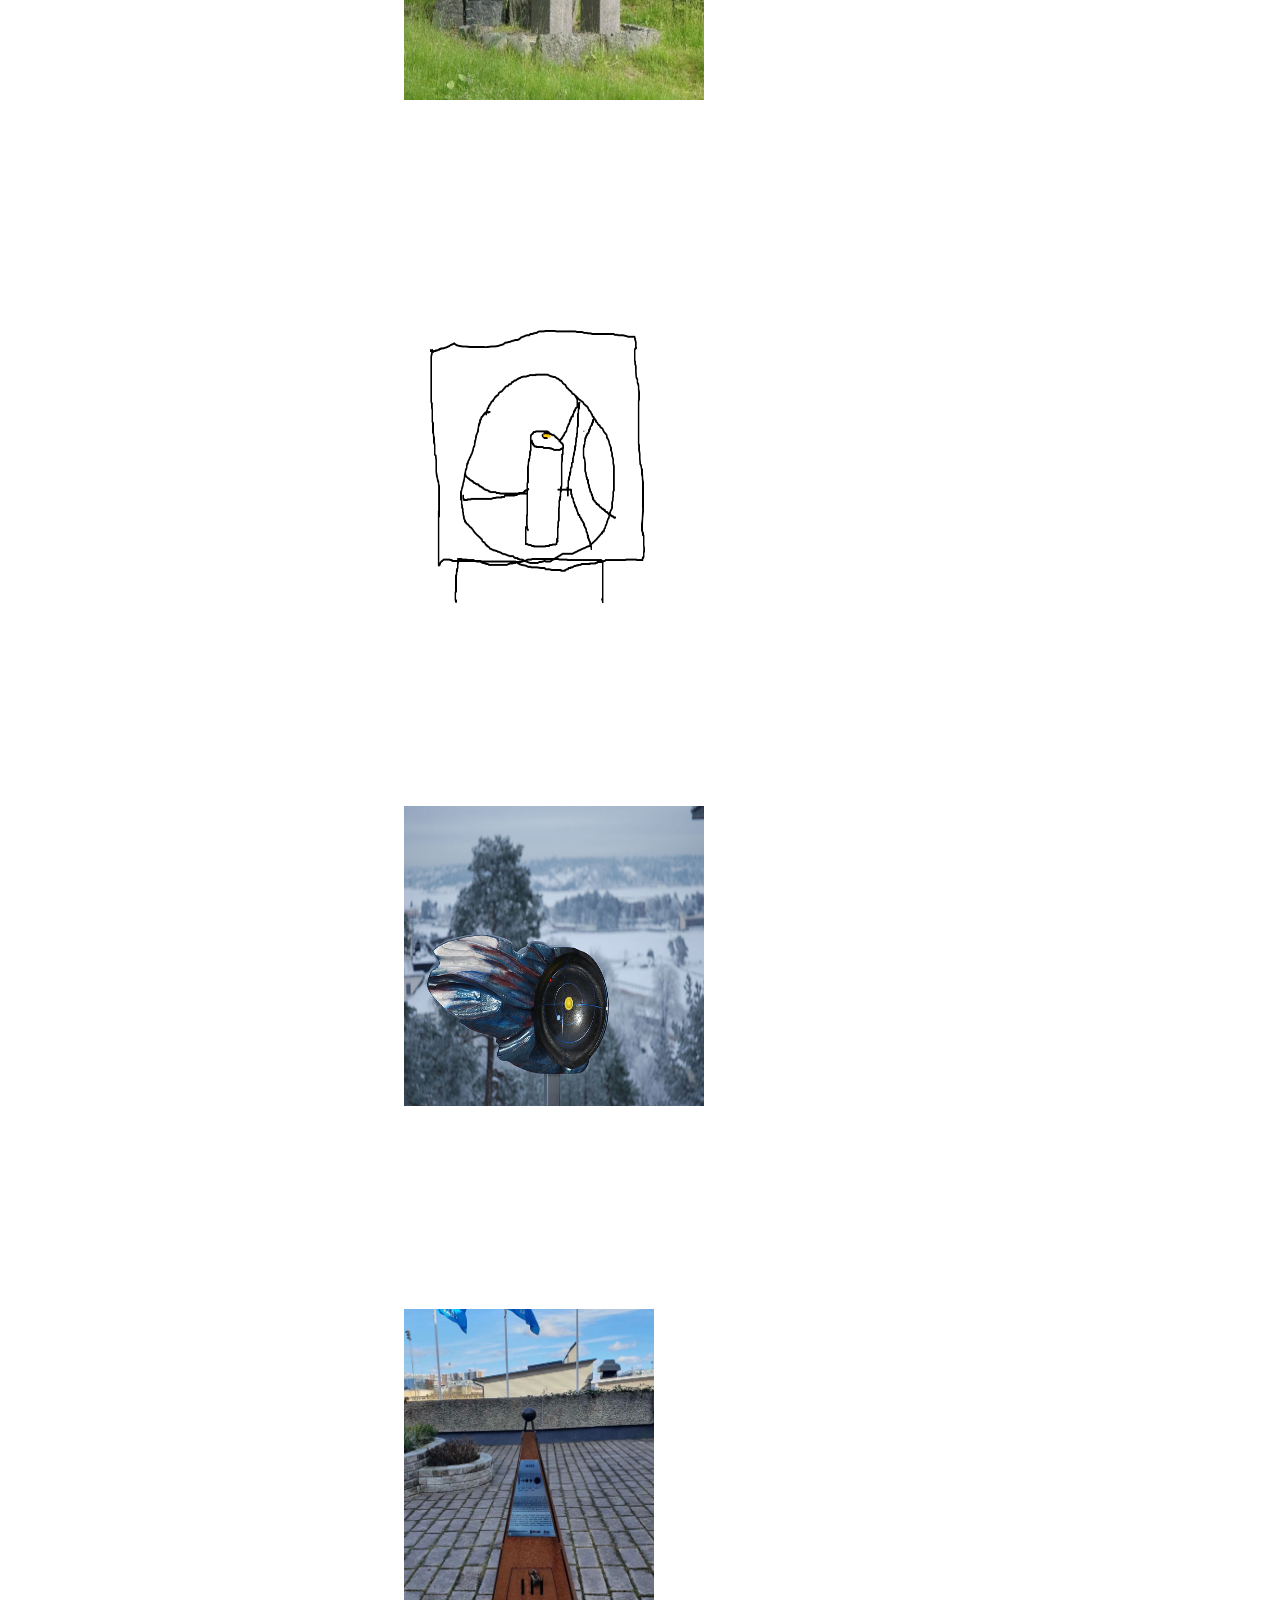
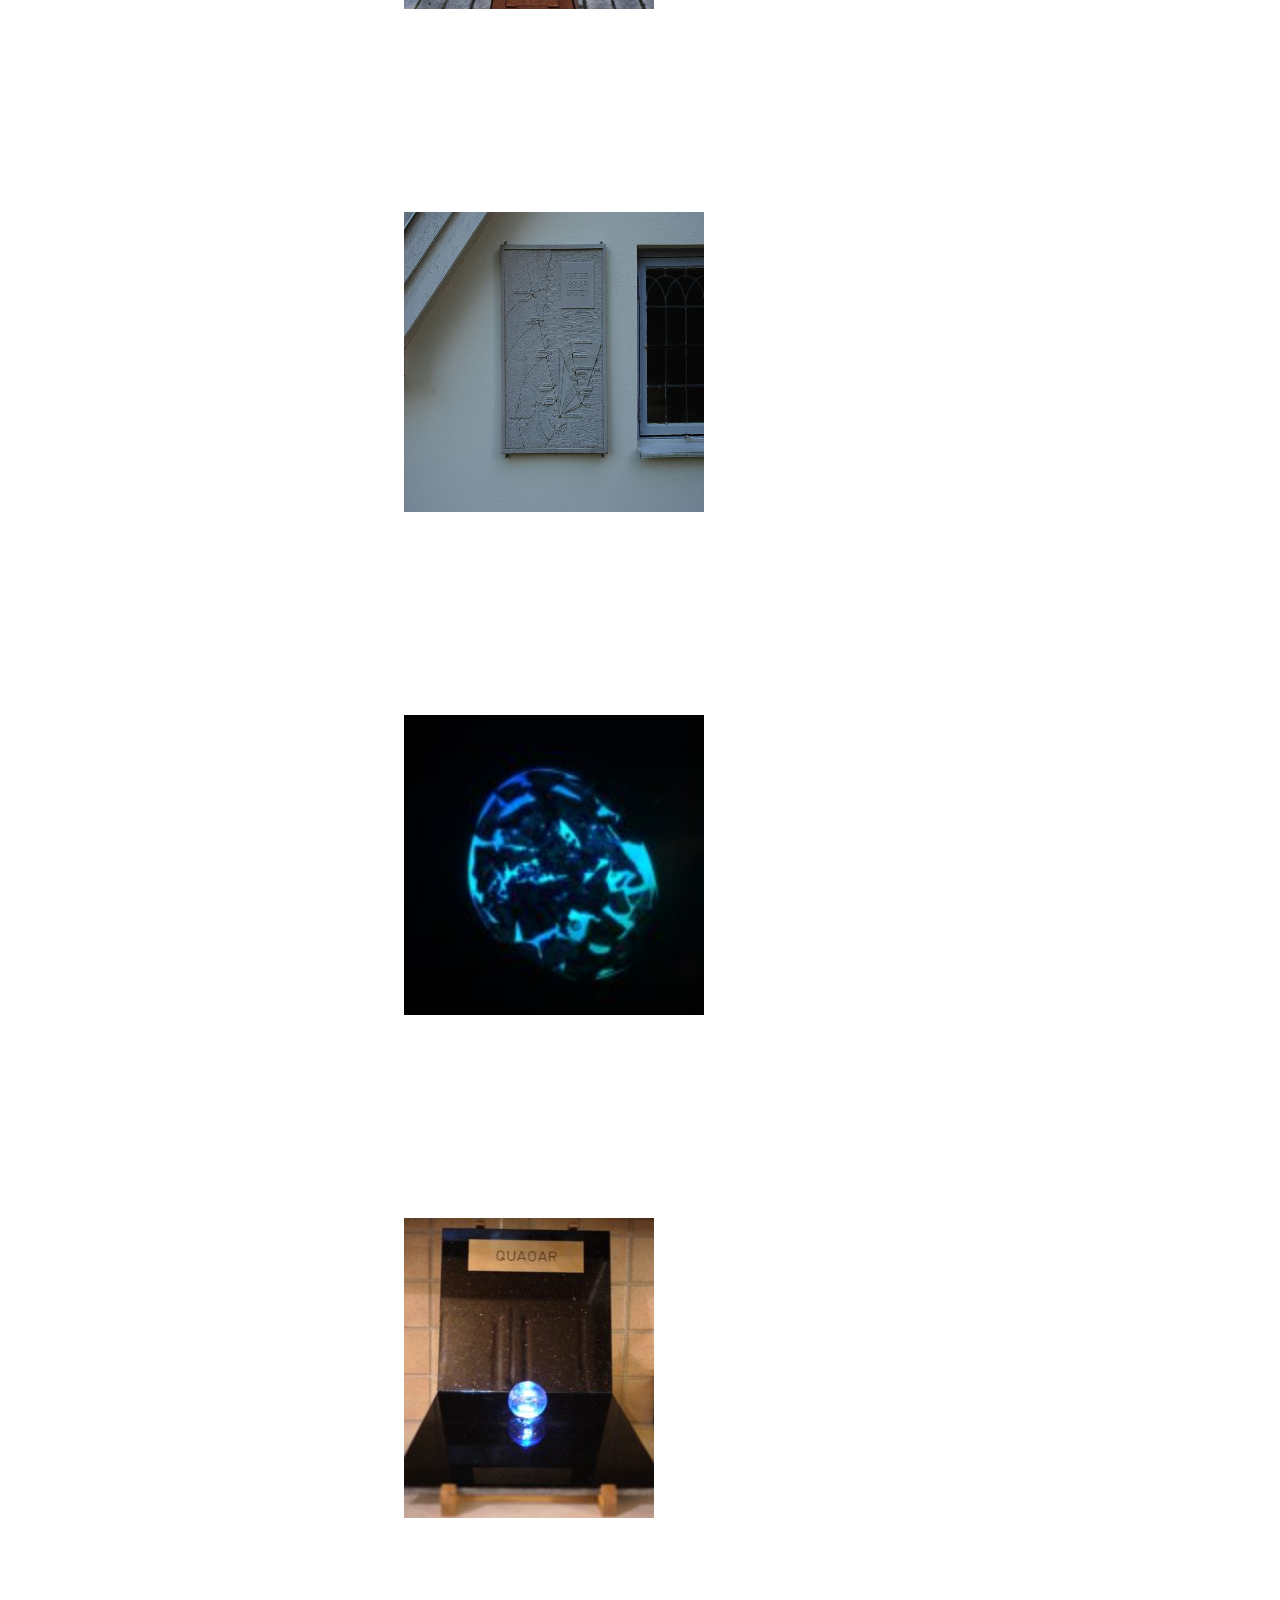
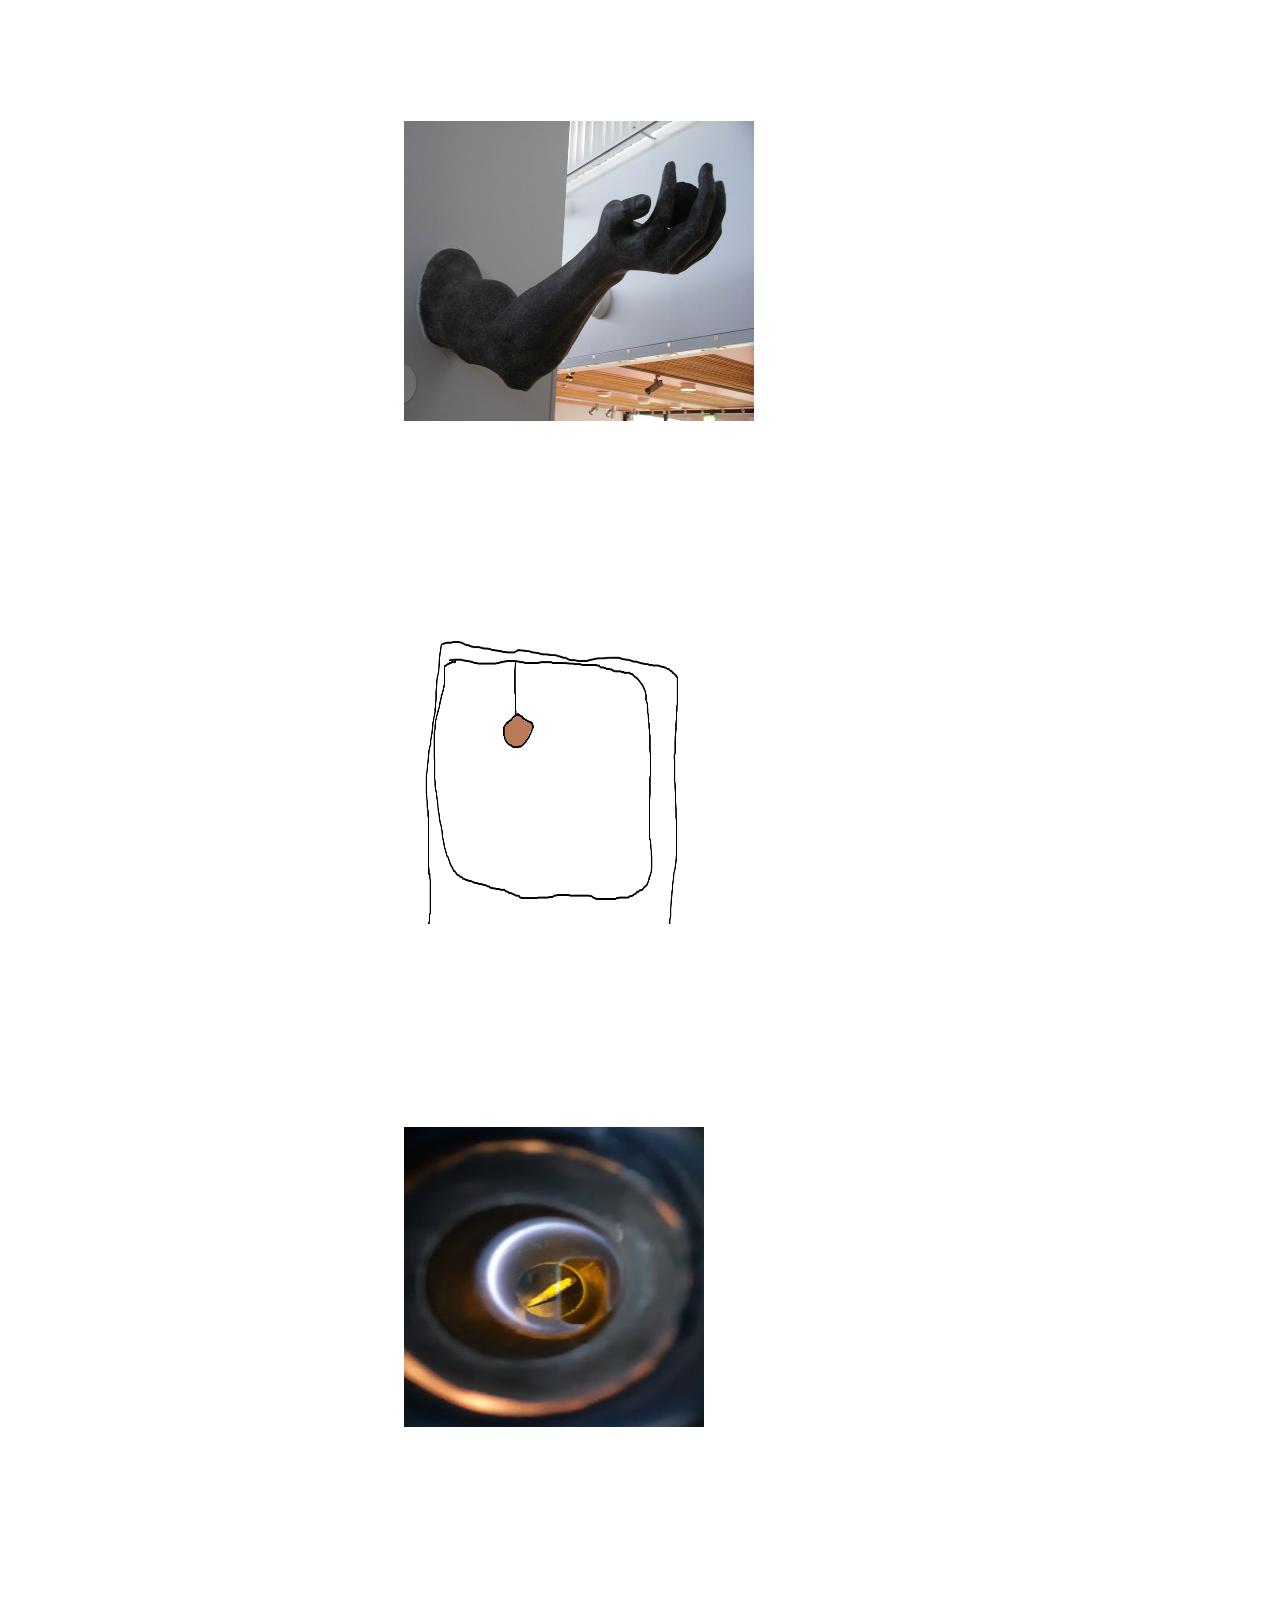
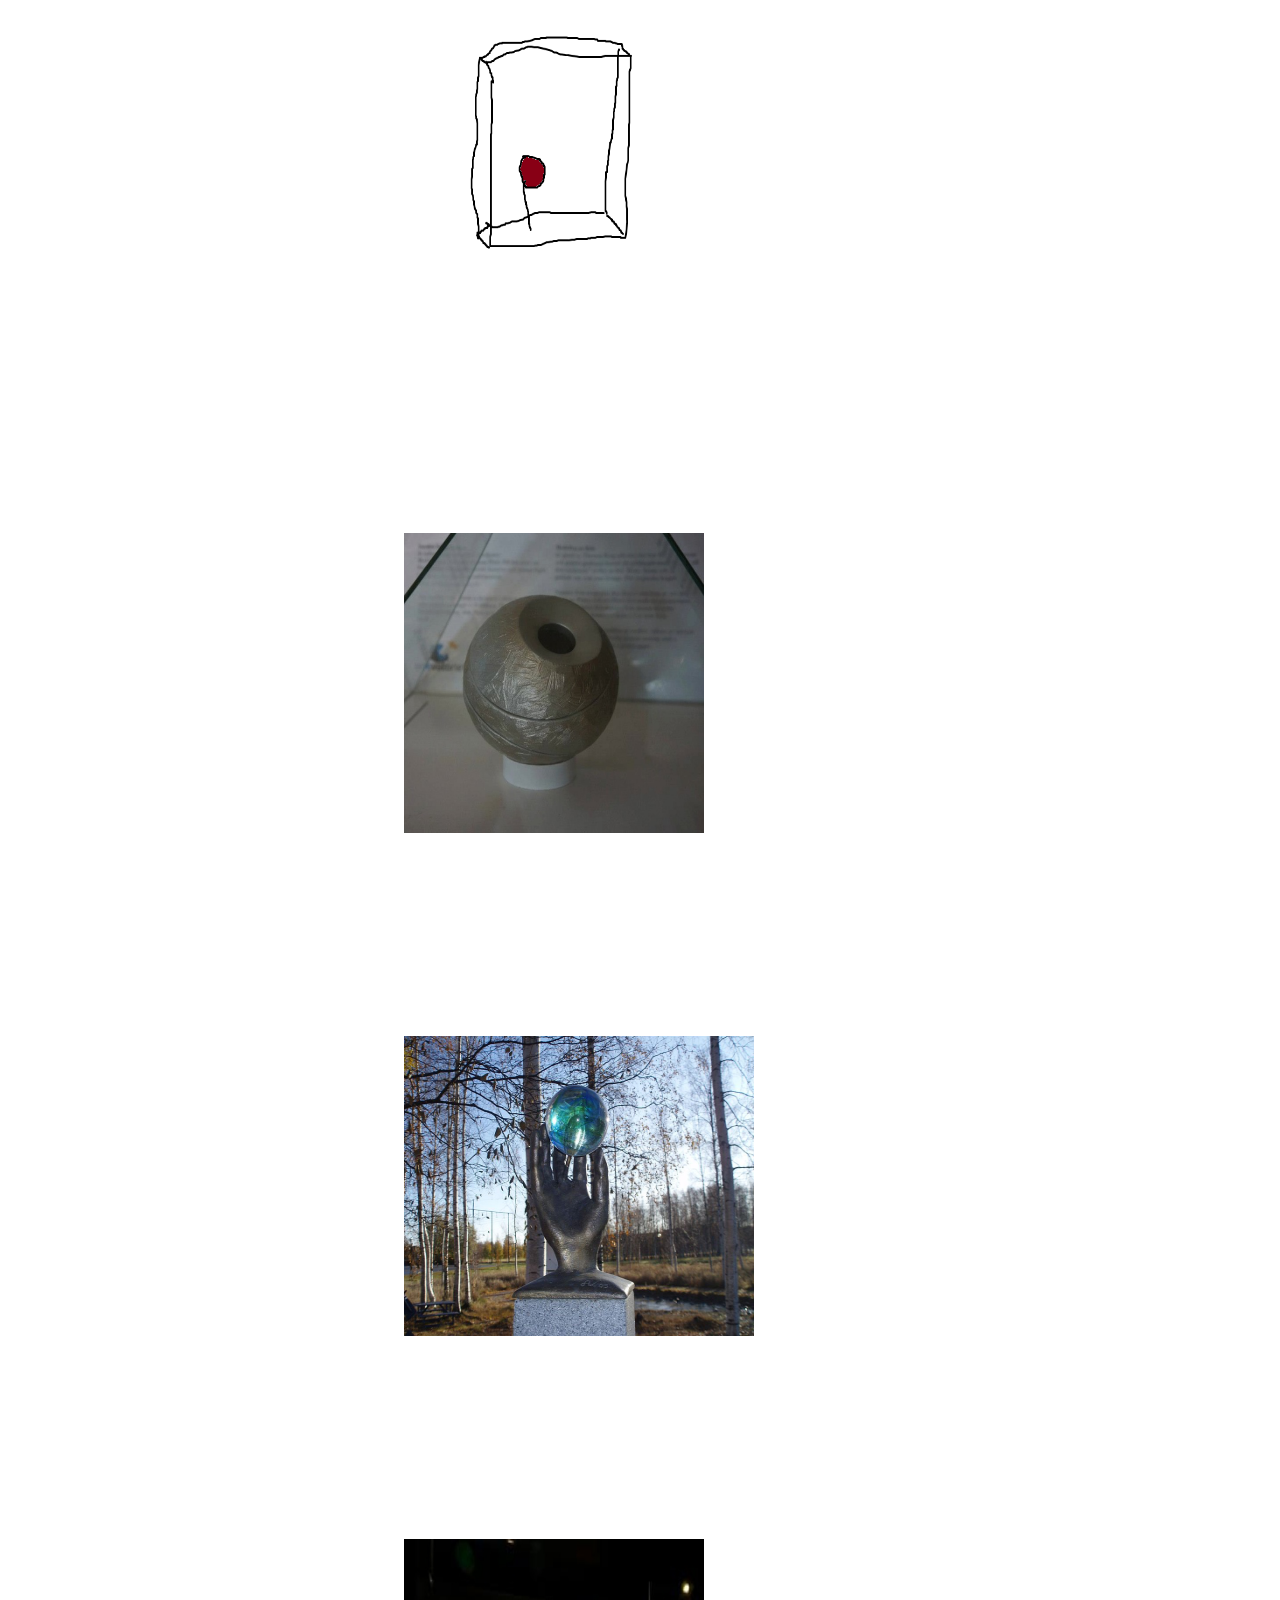
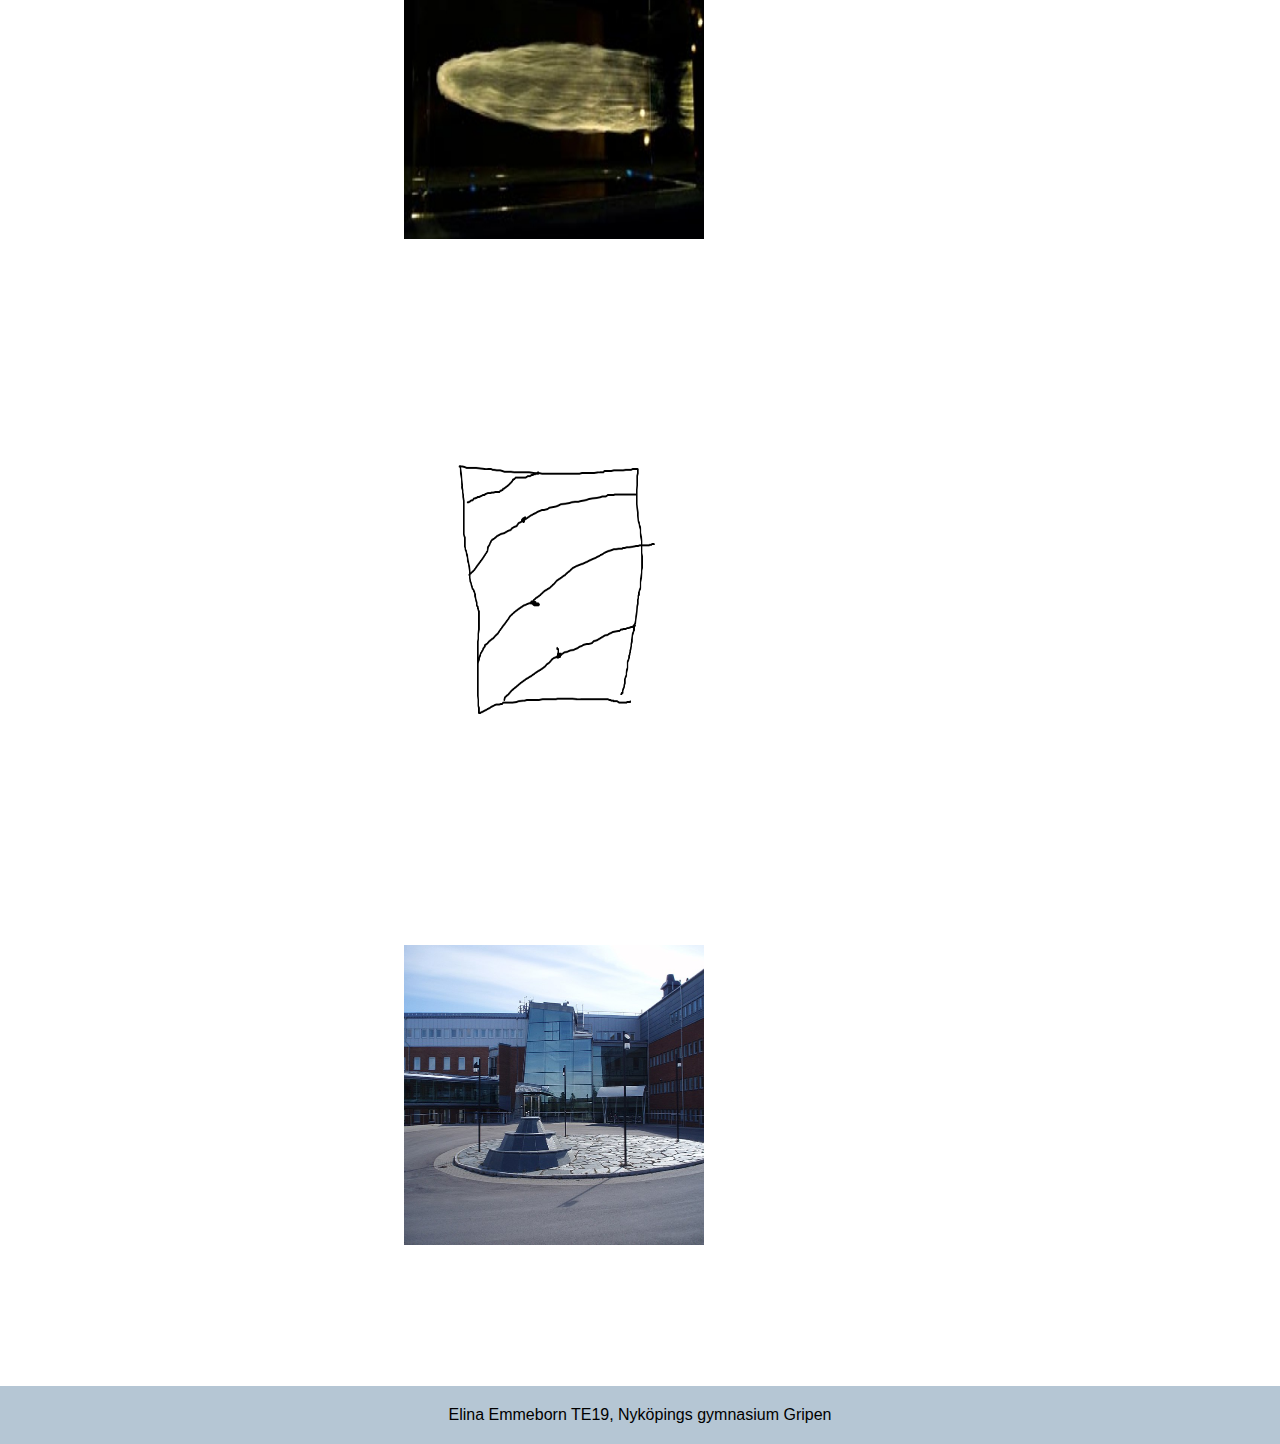
==== commit 1947a3e8: "ny" ====
--- a/index.html
+++ b/index.html
@@ -8,234 +8,307 @@
     <title>Startsida</title>
 </head>
 <body>
-    <a href="index.html">
-        <img src="iconfinder_icon-home_211676.png" alt="home" width="50px" height="50px"></a>
-    <h1 class="header">Sweden Solar System</h1>
+    <div class="home_button">
+        <a href="index.html">
+            <img src="bilder/iconfinder_icon-home_211676.png" alt="home" width="40" height="40"></a>
+    </div>
+    <div class="header">
+        <h1>Sweden Solar System</h1>¨
+    </div>
+
+    <div class="navbar">
+        <a href="solen.html">Solen</a>
+        <a href="inre.html">Inre solsystemet</a>
+        <a href="yttre.html">Yttre solsystemet</a>
+        <a href="bortom.html">Bortom Neptunus</a>
+        <a href="kontakt.html" class="right">Kontakt</a>
+        <a href="om.html" class="right">Om</a>
+    </div>
+
+    <div class="row">
+        <div class="side">
+            <div class="container">
     <p>Sweden Solar System, även kallat SSS är en skalenlig modell av vårt solsystem i skala 1:20 miljoner. Modellen utgår från Globen i Stockholm som föreställer solen och sträcker sig mellan Kiruna och Karlsamn. Sweden Solar System består av planeter, dvärgplaneter och kometer. Projektet grundades av Nils Brenning (1948-), plasmafysiker, och Gösta Gahm (1942-2020), astronom. Projektet var med i boken "Guinness World Records 2015" som världens största modell av solsystemet.
     </p>
-
-    <p>Solen</p>
+        </div>
+    </div>
+
+        <div class="main">
+    <h2>Solen</h2>
+    <div class="post-info">
+        <h4>Globen, Stockholm</h4>
+        <h4>Diameter: 71 m</h4>
+        </div>
     <figure>
         <img src="bilder/solen.jpg" alt="Solen" width="400" height="250">
         <figcaption>Bild: Ludvig Ehrenstråle</figcaption>
     </figure>
-    <p>Globen, Stockholm</p>
-    <p>Diameter: 71 m</p>
-
-    <p>Merkurius</p>
+
+    <h2>Merkurius</h2>
+    <div class="post-info">
+        <h4>Stockholms stadsmuseum</h4>
+        <h4>Diameter: 25 cm</h4>
+        <h4>Distans från Globen: 2,9 km</h4>
+    </div>
     <figure>
         <img src="bilder/450px-Sweden_Solar_System_Mercury.jpg" alt="Merkurius" width="250" height="250">
         <figcaption>Bild: Joongi Kim</figcaption>
     </figure>
-    <p>Stockholms stadsmuseum</p>
-    <p>Diameter: 25 cm</p>
-    <p>Distans från Globen: 2,9 km</p>
-
-    <p>Venus</p>
+
+    <h2>Venus</h2>
+    <div class="post-info">
+        <h4>Vetenskapens hus</h4>
+        <h4>Diameter: 62 cm</h4>
+        <h4>Distans från Globen: 5,5 km</h4>
+    </div>
     <figure>
         <img src="bilder/Venus.jpg" alt="Venus" width="350" height="250">
         <figcaption>Bild: Tanja Nymark</figcaption>
     </figure>
-    <p>Vetenskapens hus</p>
-    <p>Diameter: 62 cm</p>
-    <p>Distans från Globen: 5,5 km</p>
-
-    <p>Jorden</p>
+
+    <h2>Jorden</h2>
+    <div class="post-info">
+        <h4>Cosmonova, Riksmuseet</h4>
+        <h4>Diameter: 65 cm</h4>
+        <h4>Distans från Globen: 7,6 km</h4>
+    </div>
     <figure>
         <img src="bilder/450px-Sweden_Solar_System_Earth.jpg" alt="Jorden" width="300" height="300">
         <figcaption>Bild: Joongi Kim</figcaption>
     </figure>
-    <p>Cosmonova, Riksmuseet</p>
-    <p>Diameter: 65 cm</p>
-    <p>Distans från Globen: 7,6 km</p>
-
-    <p>Mars</p>
+
+    <h2>Mars</h2>
+    <div class="post-info">
+        <h4>Mörby Centrum</h4>
+        <h4>Diameter: 35 cm</h4>
+        <h4>Distans från Globen: 11,6 km</h4>
+    </div>
     <figure>
         <img src="bilder/269px-Sweden_Solar_System_Mars.jpg" alt="Mars" width="175" height="300">
         <figcaption>Bild: Udo Schröter </figcaption>
     </figure>
-    <p>Mörby Centrum</p>
-    <p>Diameter: 35 cm</p>
-    <p>Distans från Globen: 11,6 km</p>
-
-    <p>Jupiter</p>
+
+    <h2>Jupiter</h2>
+    <div class="post-info">
+        <h4>Arlanda</h4>
+        <h4>Diameter: 7,1 m</h4>
+        <h4>Distans från Globen: 40 km</h4>
+    </div>
     <figure>
         <img src="bilder/jupiter-1024x683.jpg" alt="Jupiter" width="300" height="300">
         <figcaption>Bild: Peter Rosén</figcaption>
     </figure>
-    <p>Arlanda</p>
-    <p>Diameter: 7,1 m</p>
-    <p>Distans från Globen: 40 km</p>
-
-    <p>Saturnus</p>
+
+    <h2>Saturnus</h2>
+    <div class="post-info">
+        <h4>Uppsala</h4>
+        <h4>Diameter: 6,1 m</h4>
+        <h4>Distans från Globen: 73 km</h4>
+    </div>
     <figure>
         <img src="bilder/saturnus.jpg" alt="Saturnus" width="300" height="300">
         <figcaption>Bild: Bengt Oberger</figcaption>
     </figure>
-    <p>Uppsala</p>
-    <p>Diameter: 6,1 m</p>
-    <p>Distans från Globen: 73 km</p>
-
-    <p>Uranus</p>
+
+    <h2>Uranus</h2>
+    <div class="post-info">
+        <h4>Lövstabruk</h4>
+        <h4>Diameter: 2,6 m</h4>
+        <h4>Distans från Globen: 130 km</h4>
+    </div>
     <figure>
         <img src="bilder/uranus.jpg" alt="Uranus" width="250" height="300">
         <figcaption>Bild: Greger Ravik </figcaption>
     </figure>
-    <p>Lövstabruk</p>
-    <p>Diameter: 2,6 m</p>
-    <p>Distans från Globen: 130 km</p>
-
-    <p>Neptunus</p>
+
+    <h2>Neptunus</h2>
+    <div class="post-info">
+        <h4>Söderhamn</h4>
+        <h4>Diameter: 2,5 m</h4>
+        <h4>Distans från Globen: 229 km</h4>
+    </div>
     <figure>
         <img src="bilder/neptunus.jpg" alt="Neptunus" width="400" height="250">
         <figcaption>Bild: Paul Schlyter</figcaption>
     </figure>
-    <p>Söderhamn</p>
-    <p>Diameter: 2,5 m</p>
-    <p>Distans från Globen: 229 km</p>
-
-    <p>Pluto</p>
+
+    <h2>Pluto</h2>
+    <div class="post-info">
+        <h4>Delsbo, Hudiksvalls kommun</h4>
+        <h4>Diameter: 12 cm</h4>
+        <h4>Distans från Globen: 300 km</h4>
+    </div>
     <figure>
         <img src="bilder/pluto.jpg" alt="Pluto" width="300" height="300">
         <figcaption>Bild: Paul Schlyter </figcaption>
     </figure>
-    <p>Delsbo, Hudiksvalls kommun</p>
-    <p>Diameter: 12 cm</p>
-    <p>Distans från Globen: 300 km</p>
-
-    <p>Asteroid Eros</p>
+
+    <h2>Asteroid Eros</h2>
+    <div class="post-info">
+        <h4>Mörbyskolan, Danderyd</h4>
+        <h4>Diameter: 2 mm</h4>
+        <h4>Distans från Globen: 11 km</h4>
+    </div>
     <figure>
         <img src="bilder/asteroid_eros.png" alt="Asteroid Eros" width="300" height="300">
         <figcaption>Bild: Elina Emmeborn </figcaption>
     </figure>
-    <p>Mörbyskolan, Danderyd</p>
-    <p>Diameter: 2 mm</p>
-    <p>Distans från Globen: 11 km</p>
-
-    <p>Asteroid Saltis</p>
+
+    <h2>Asteroid Saltis</h2>
+    <div class="post-info">
+        <h4>Kunskapsskolan, Saltsjöbaden</h4>
+        <h4>Diameter: mindre än 1 mm</h4>
+        <h4>Distans från Globen: 17 km</h4>
+    </div>
     <figure>
         <img src="bilder/800px_Saltis.jpg" alt="Asteroid Saltis" width="300" height="300">
         <figcaption>Bild: Bengt Oberger</figcaption>
     </figure>
-    <p>Kunskapsskolan, Saltsjöbaden</p>
-    <p>Diameter: mindre än 1 mm</p>
-    <p>Distans från Globen: 17 km</p>
-
-    <p>Asteroid Vesta</p>
+
+    <h2>Asteroid Vesta</h2>
+    <div class="post-info">
+        <h4>Åva gymnasium, Täby</h4>
+        <h4>Diameter: 4 cm</h4>
+        <h4>Distans från Globen: 17 km</h4>
+    </div>
     <figure>
         <img src="bilder/asteroid_vesta.jpg" alt="Asteroid Vesta" width="250" height="300">
         <figcaption>Bild: Albin Holm </figcaption>
     </figure>
-    <p>Åva gymnasium, Täby</p>
-    <p>Diameter: 4 cm</p>
-    <p>Distans från Globen: 17 km</p>
-
-    <p>Asteroid 5025 P-L</p>
+
+    <h2>Asteroid 5025 P-L</h2>
+    <div class="post-info">
+        <h4>Alsike, Knivsta</h4>
+        <h4>Diameter: 0,2 mm</h4>
+        <h4>Distans från Globen: 60 km</h4>
+    </div>
     <figure>
         <img src="bilder/800px-Sweden_Solar_System_Palomar-Leiden_Knivsta.jpg" alt="Asteroid 5025 P-L" width="300" height="300">
         <figcaption>Bild: Bengt Oberger</figcaption>
     </figure>
-    <p>Alsike, Knivsta</p>
-    <p>Diameter: 0,2 mm</p>
-    <p>Distans från Globen: 60 km</p>
-
-    <p>Transneptun Haumea</p>
+
+    <h2>Transneptun Haumea</h2>
+    <div class="post-info">
+        <h4>Borlänge</h4>
+        <h4>Diameter: 10 cm</h4>
+        <h4>Distans från Globen: 200 km</h4>
+    </div>
     <figure>
         <img src="bilder/haumeanacc88ra-150x150.jpg" alt="Transneptun Haumea" width="300" height="300">
         <figcaption>Bild: Anna-Lena Rågfälts </figcaption>
     </figure>
-    <p>Borlänge</p>
-    <p>Diameter: 10 cm</p>
-    <p>Distans från Globen: 200 km</p>
-
-    <p>Transneptun Quaoar</p>
+
+    <h2>Transneptun Quaoar</h2>
+    <div class="post-info">
+        <h4>Gislaved</h4>
+        <h4>Diameter: 6 cm</h4>
+        <h4>Distans från Globen: 340 km</h4>
+    </div>
     <figure>
         <img src="bilder/Quaoar-klar-243x300.jpg" alt="Transneptun Quaoar" width="250" height="300">
         <figcaption>Bild: Halvard Nilsson </figcaption>
     </figure>
-    <p>Gislaved</p>
-    <p>Diameter: 6 cm</p>
-    <p>Distans från Globen: 340 km</p>
-
-    <p>Transneptun Ixion</p>
+
+    <h2>Transneptun Ixion</h2>
+    <div class="post-info">
+        <h4>Technichus, Härnösand</h4>
+        <h4>Diameter: 6,5 cm</h4>
+        <h4>Distans från Globen: 360 km</h4>
+    </div>
     <figure>
         <img src="bilder/ixion.jpg" alt="Transneptun Ixion" width="350" height="300">
         <figcaption>Bild: Anders Sandberg </figcaption>
     </figure>
-    <p>Technichus, Härnösand</p>
-    <p>Diameter: 6,5 cm</p>
-    <p>Distans från Globen: 360 km</p>
-
-    <p>Transneptun Makemake</p>
+
+    <h2>Transneptun Makemake</h2>
+    <div class="post-info">
+        <h4>Slottsskogsobservatoriet, Göteborg</h4>
+        <h4>Diameter: 7 cm</h4>
+        <h4>Distans från Globen: 400 km</h4>
+    </div>
     <figure>
         <img src="bilder/transneptrun_makemake.png" alt="Transneptun Makemake" width="300" height="300">
         <figcaption>Bild: Elina Emmeborn </figcaption>
     </figure>
-    <p>Slottsskogsobservatoriet, Göteborg</p>
-    <p>Diameter: 7 cm</p>
-    <p>Distans från Globen: 400 km</p>
-
-    <p>'Oumuamua</p>
+
+    <h2>'Oumuamua</h2>
+    <div class="post-info">
+        <h4>Plönninge, Halland</h4>
+        <h4>Diameter: 0,3 mm</h4>
+        <h4>Distans från Globen: 440 km</h4>
+    </div>
     <figure>
         <img src="bilder/Oumuamua_orig-240x300.jpg" alt="'Oumuamua" width="300" height="300">
         <figcaption>Bild: Halvard Nilsson</figcaption>
     </figure>
-    <p>Plönninge, Halland</p>
-    <p>Diameter: 0,3 mm</p>
-    <p>Distans från Globen: 440 km</p>
-
-    <p>Transneptun Gonggong</p>
+
+    <h2>Transneptun Gonggong</h2>
+    <div class="post-info">
+        <h4>Tycho Brahe-observatoriet, Malmö</h4>
+        <h4>Diameter: 7,5 cm</h4>
+        <h4>Distans från Globen: 500 km</h4>
+    </div>
     <figure>
         <img src="bilder/transneptrun_gonggong.png" alt="Transneptun Gonggong" width="300" height="300">
         <figcaption>Bild: Elina Emmeborn</figcaption>
     </figure>
-    <p>Tycho Brahe-Observatoriet, Malmö</p>
-    <p>Diameter: 7,5 cm</p>
-    <p>Distans från Globen: 500 km</p>
-
-    <p>Transneptun Eris</p>
+
+    <h2>Transneptun Eris</h2>
+    <div class="post-info">
+        <h4>Curiosum, Umeå</h4>
+        <h4>Diameter: 13 cm</h4>
+        <h4>Distans från Globen: 510 km</h4>
+    </div>
     <figure>
         <img src="bilder/eris.jpg" alt="Transneptun Eris" width="300" height="300">
         <figcaption>Bild: Paul Schlyter</figcaption>
     </figure>
-    <p>Curiosum, Umeå</p>
-    <p>Diameter: 13 cm</p>
-    <p>Distans från Globen: 510 km</p>
-
-    <p>Transneptun Sedna</p>
+
+    <h2>Transneptun Sedna</h2>
+    <div class="post-info">
+        <h4>Teknikens hus, Luleå</h4>
+        <h4>Diameter: 10 cm</h4>
+        <h4>Distans från Globen: 810 km</h4>
+    </div>
     <figure>
         <img src="bilder/800px-Sweden_Solar_System_-_Sedna_2.jpg" alt="Transneptun Sedna" width="350" height="300">
         <figcaption>Bild: Olle Nordberg</figcaption>
     </figure>
-    <p>Teknikens hus, Luleå</p>
-    <p>Diameter: 10 cm</p>
-    <p>Distans från Globen: 810 km</p>
-
-    <p>Halleys komet</p>
+
+    <h2>Halleys komet</h2>
+    <div class="post-info">
+        <h4>Balthazar, Skövde</h4>
+        <h4>Diameter: Olika</h4>
+        <h4>Distans från Globen: 260 km</h4>
+    </div>
     <figure>
         <img src="bilder/halleys-komet.jpg" alt="Halleys komet" width="300" height="300">
         <figcaption>Bild: Ivar Inkapööl</figcaption>
     </figure>
-    <p>Balthazar, Skövde</p>
-    <p>Diameter: Olika</p>
-    <p>Distans från Globen: 260 km</p>
-
-    <p>Swift-Tuttles komet</p>
+
+    <h2>Swift-Tuttles komet</h2>
+    <div class="post-info">
+        <h4>Kreativum, Karlshamn</h4>
+        <h4>Diameter: mindre än 1 cm</h4>
+        <h4>Distans från Globen: 390 km</h4>
+    </div>
     <figure>
         <img src="bilder/swift-tuttles_komet.png" alt="Swift-Tuttles komet" width="300" height="300">
         <figcaption>Bild: Elina Emmeborn</figcaption>
     </figure>
-    <p>Kreativum, Karlshamn</p>
-    <p>Diameter: mindre än 1 cm</p>
-    <p>Distans från Globen: 390 km</p>
-
-    <p>Terminalchocken</p>
+
+    <h2>Terminalchocken</h2>
+    <div class="post-info">
+        <h4>Instititet för rymdfysik, Kiruna</h4>
+        <h4>Diameter: Skylt</h4>
+        <h4>Distans från Globen: 950 km</h4>
+    </div>
     <figure>
         <img src="bilder/Entrance_to_Swedish_Institute_of_Space_Physics.JPG" alt="Terminalchocken" width="300" height="300">
         <figcaption>Bild: Dag Lindgren</figcaption>
     </figure>
-    <p>Instititet för rymdfysik, Kiruna</p>
-    <p>Diameter: Skylt</p>
-    <p>Distans från Globen: 950 km</p>
+        </div>
+    </div>
+    <p class="footer">Elina Emmeborn TE19, Nyköpings gymnasium Gripen</p>
 </body>
 </html>--- a/style.css
+++ b/style.css
@@ -1,36 +1,156 @@
 /* --- GLOBAL --- */
-h1, p, figcaption {
+*{
     font-family: Arial, "Helvetica Neue", Helvetica, sans-serif;
+
+    margin: 0;
+    padding: 0;
+
+    list-style: none;
+    text-decoration: none;
+
+    box-sizing: border-box;
 }
 
-.layout {
-    grid-template-areas: 
-    "hb h h h"
-    "n c c c"
-    "f f f f";
+body {
+    background-image: url("bilder/ivana3.jpg");
+    background-attachment: fixed;
 }
+
 
 /* --- HEADER --- */
 .header {
-    grid-area: h;
+    padding: 40px;
+    text-align: center;
+
+    background-color: #B5C6D4;
+
+    width: 100%;
 }
 
-/* --- HOME --- */
-.homebutton {
-    grid-area: hb;
+.header h1 {
+    font-size: 40px;
+    color: black;
 }
 
+.home_button {
+    height: 100%;
+    float: left;
+    background-color: #B5C6D4;
+}
+
+
 /* --- NAVBAR --- */
+
 .navbar {
-    grid-area: n;
+    overflow: hidden;
+    background-color: #65AED4;
+    position: sticky;
+    top: 0;
+}
+
+.navbar a {
+    display: grid;
+    grid-template-columns: repeat(auto-fill, minmax(100px, 1fr));
+    float: left;
+    text-align: center;
+    padding: 14px 20px;
+    color: black;
+}
+
+.navbar a:hover {
+    background-color: white;
+}
+
+.navbar a.right {
+    float:right
 }
 
 /* --- CONTENT --- */
-.content {
-    grid-area: c;
+
+p, figcaption {
+    color: white;
+}
+
+figcaption {
+    font-size: 15px;
+    padding-bottom: 100px;
+}
+
+h2, h4 {
+    color: white;
+}
+
+.container {
+    background-color: #1C1C1E;
+    border-radius: 1em;
+    padding: 20px;
+    margin-right: 25px;
+    margin-left: 25px;
+}
+
+.figure {
+    display: flex;
+    flex-direction: row;
+}
+
+.post-info {
+    display: flex;
+    flex-direction: column;
+}
+
+.row {
+    display: flex;
+    flex-wrap: wrap;
+}
+
+.side {
+    flex: 30%;
+    padding: 20px;
+}
+
+.main {
+    flex: 70%;
+    padding: 20px;
+}
+
+.planet-bild {
+    float: left;
+    margin: 70px 15px 15px 0;
+}
+
+.planet-info {
+    display: inline-block;
+    margin: auto 0;
+}
+
+.planet-post {
+    margin-left: 150px;
 }
 
 /* --- FOOTER --- */
+
 .footer {
-    grid-area: f;
+    padding: 20px;
+    text-align: center;
+
+    background-color: #B5C6D4;
+    color: black;
+
+    clear: both;
+    position: relative;
+}
+
+/* --- RESPONSIVE LAYOUT --- */
+
+@media screen and (max-width: 700px) {
+    .row {
+        flex-direction: column;
+    }
+}
+
+@media screen and (max-width: 400px) {
+    .navbar a {
+        float: none;
+        width: 100%;
+    }
 }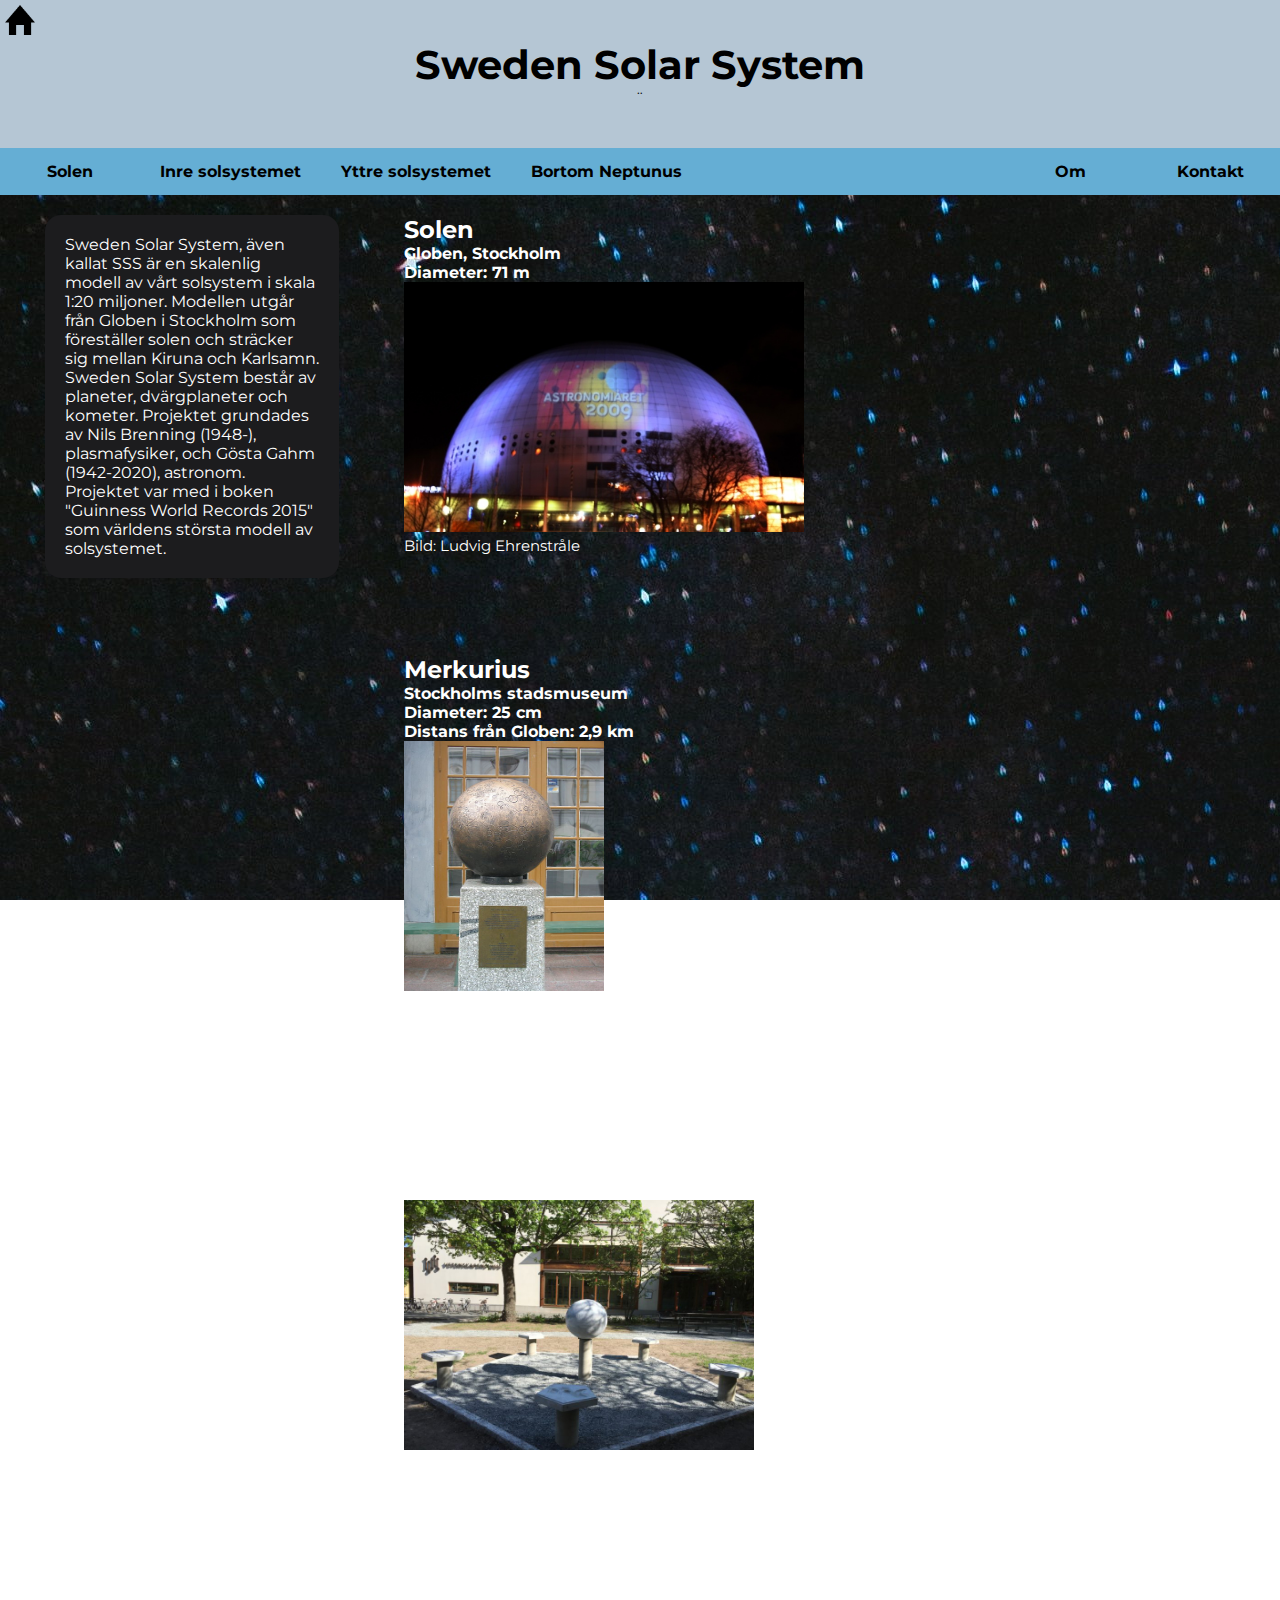
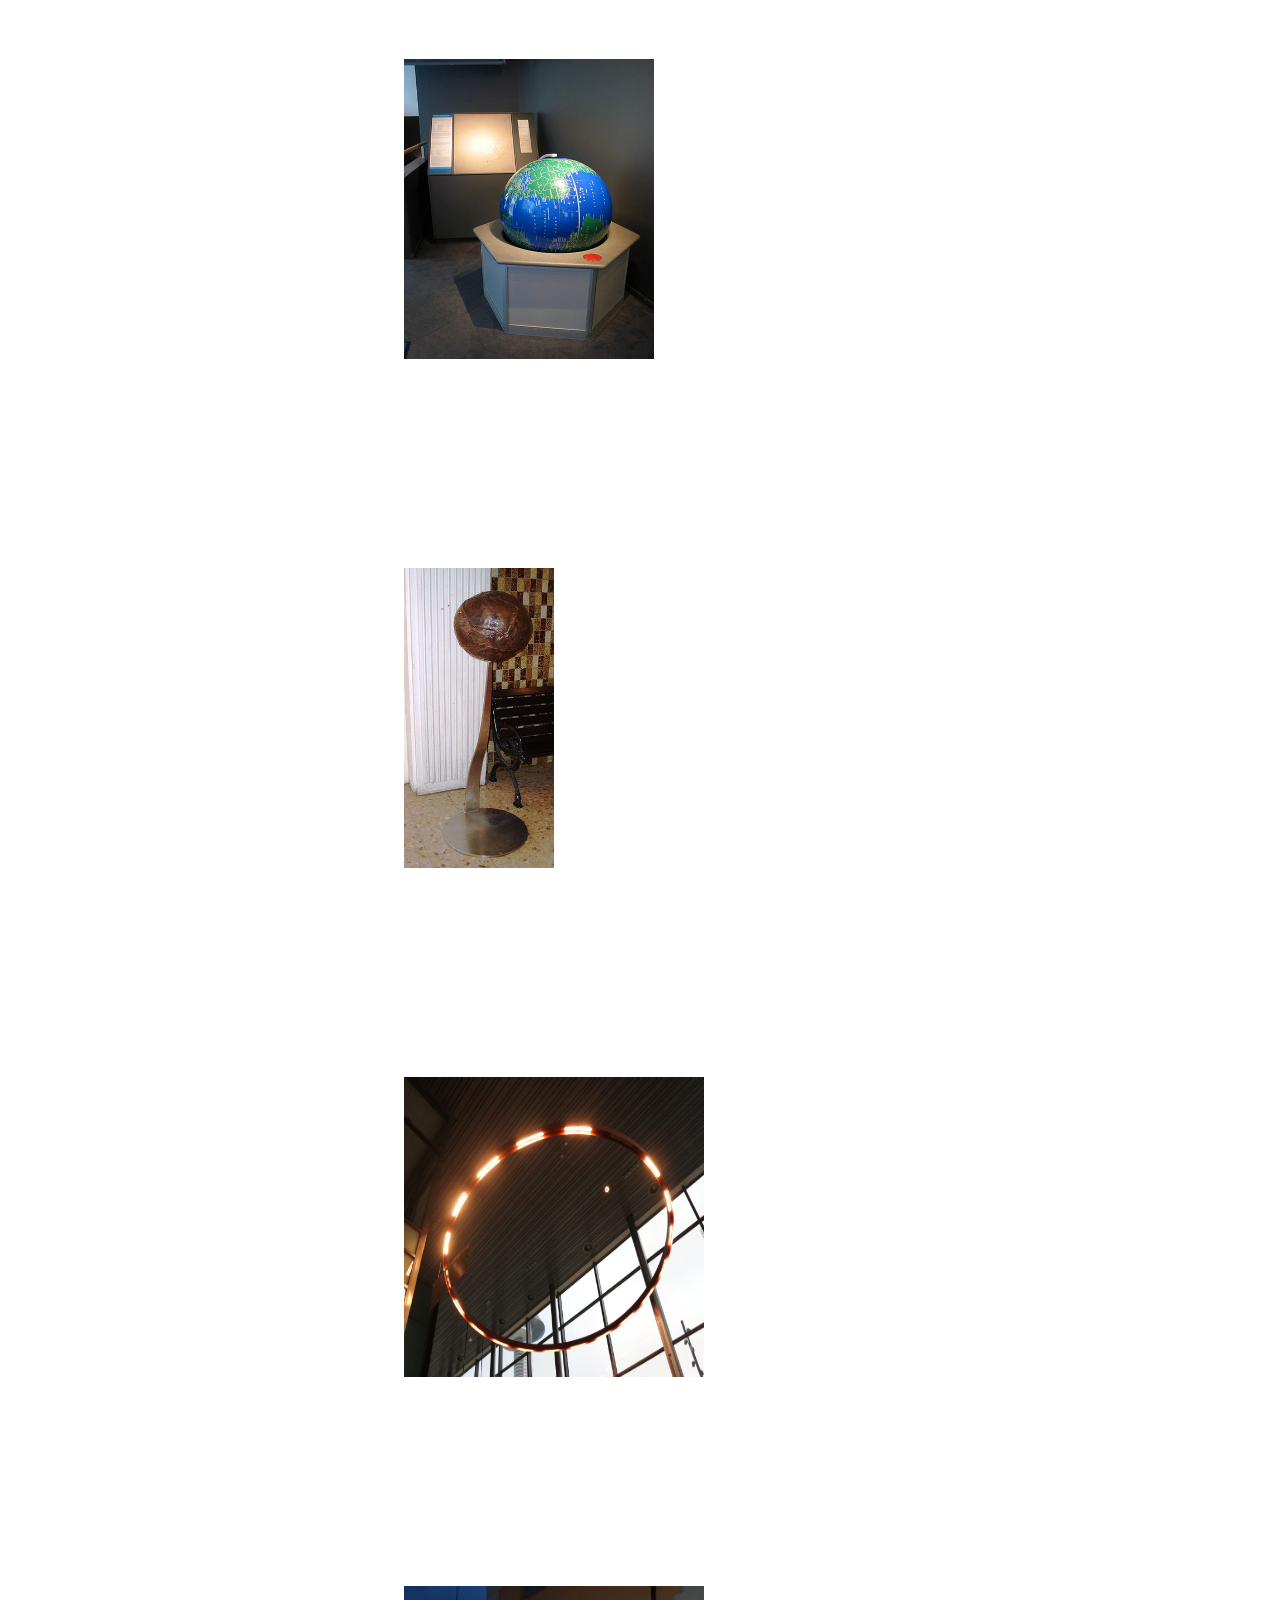
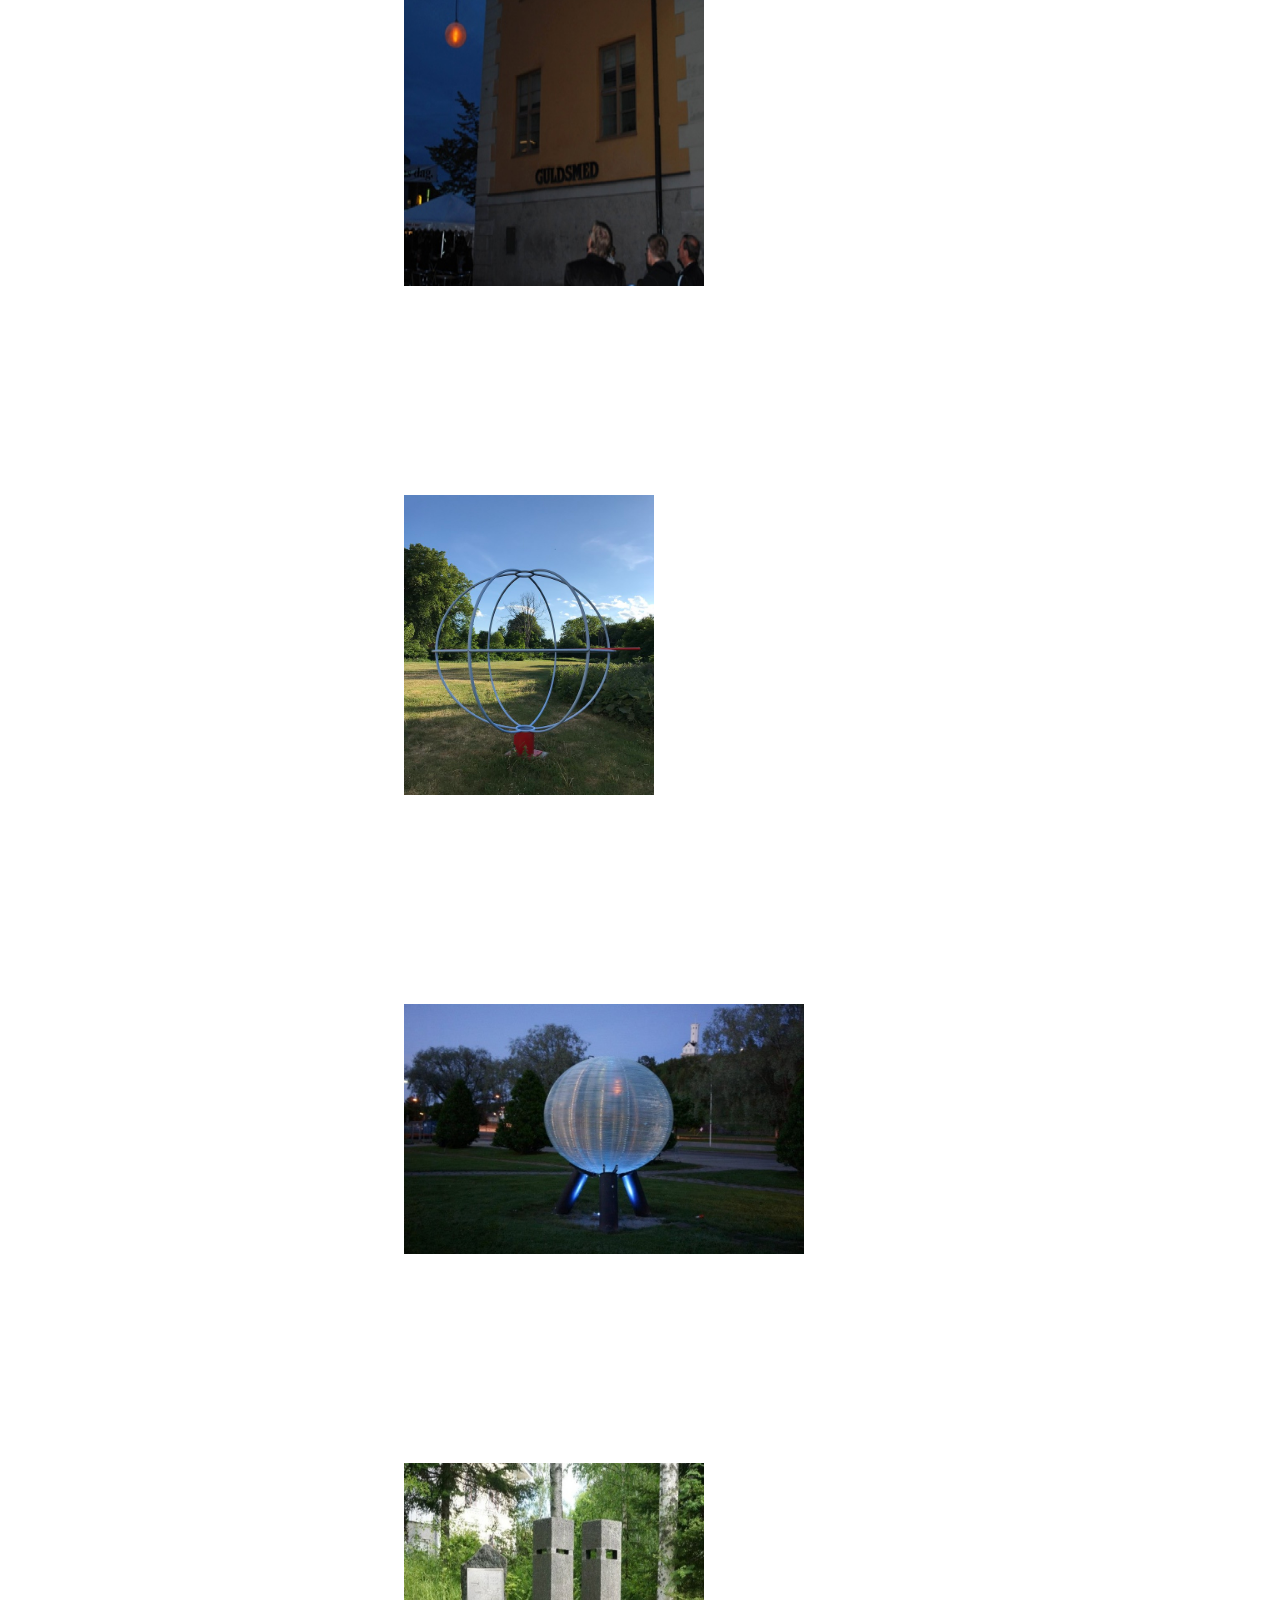
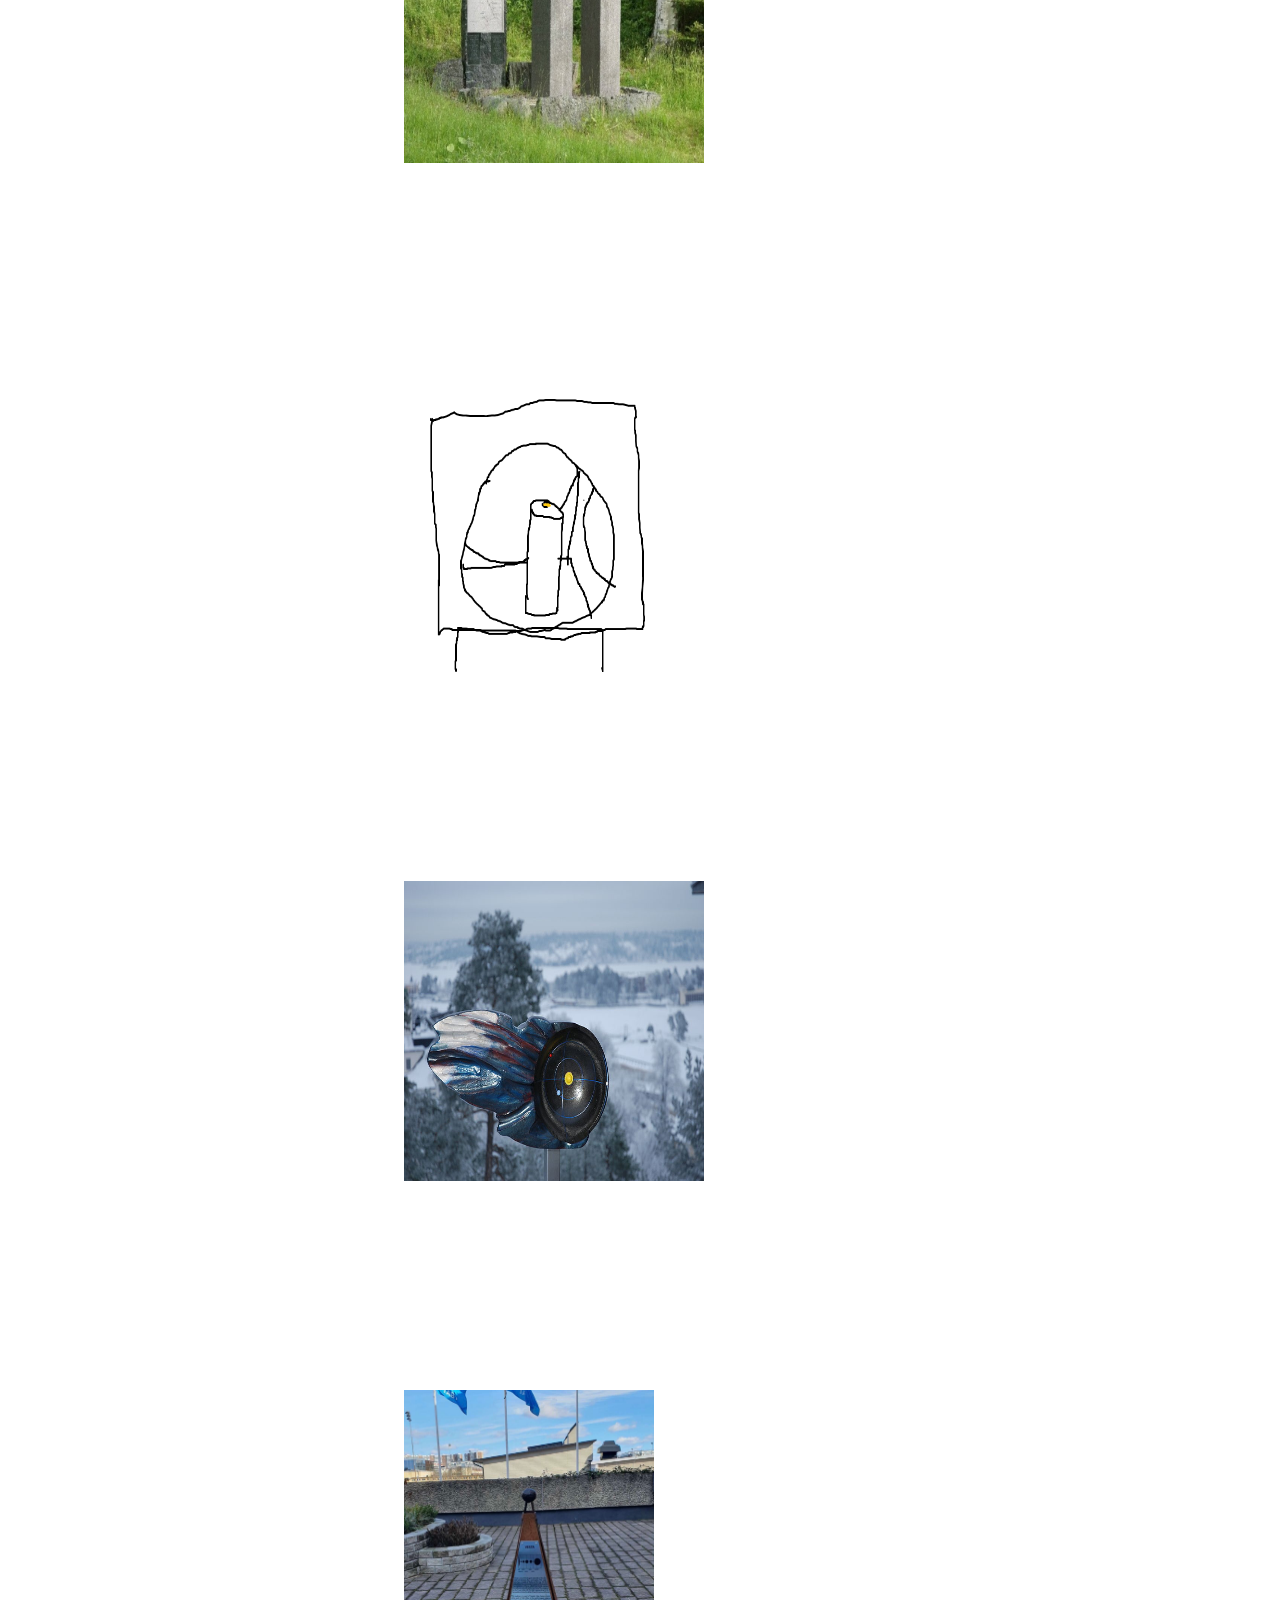
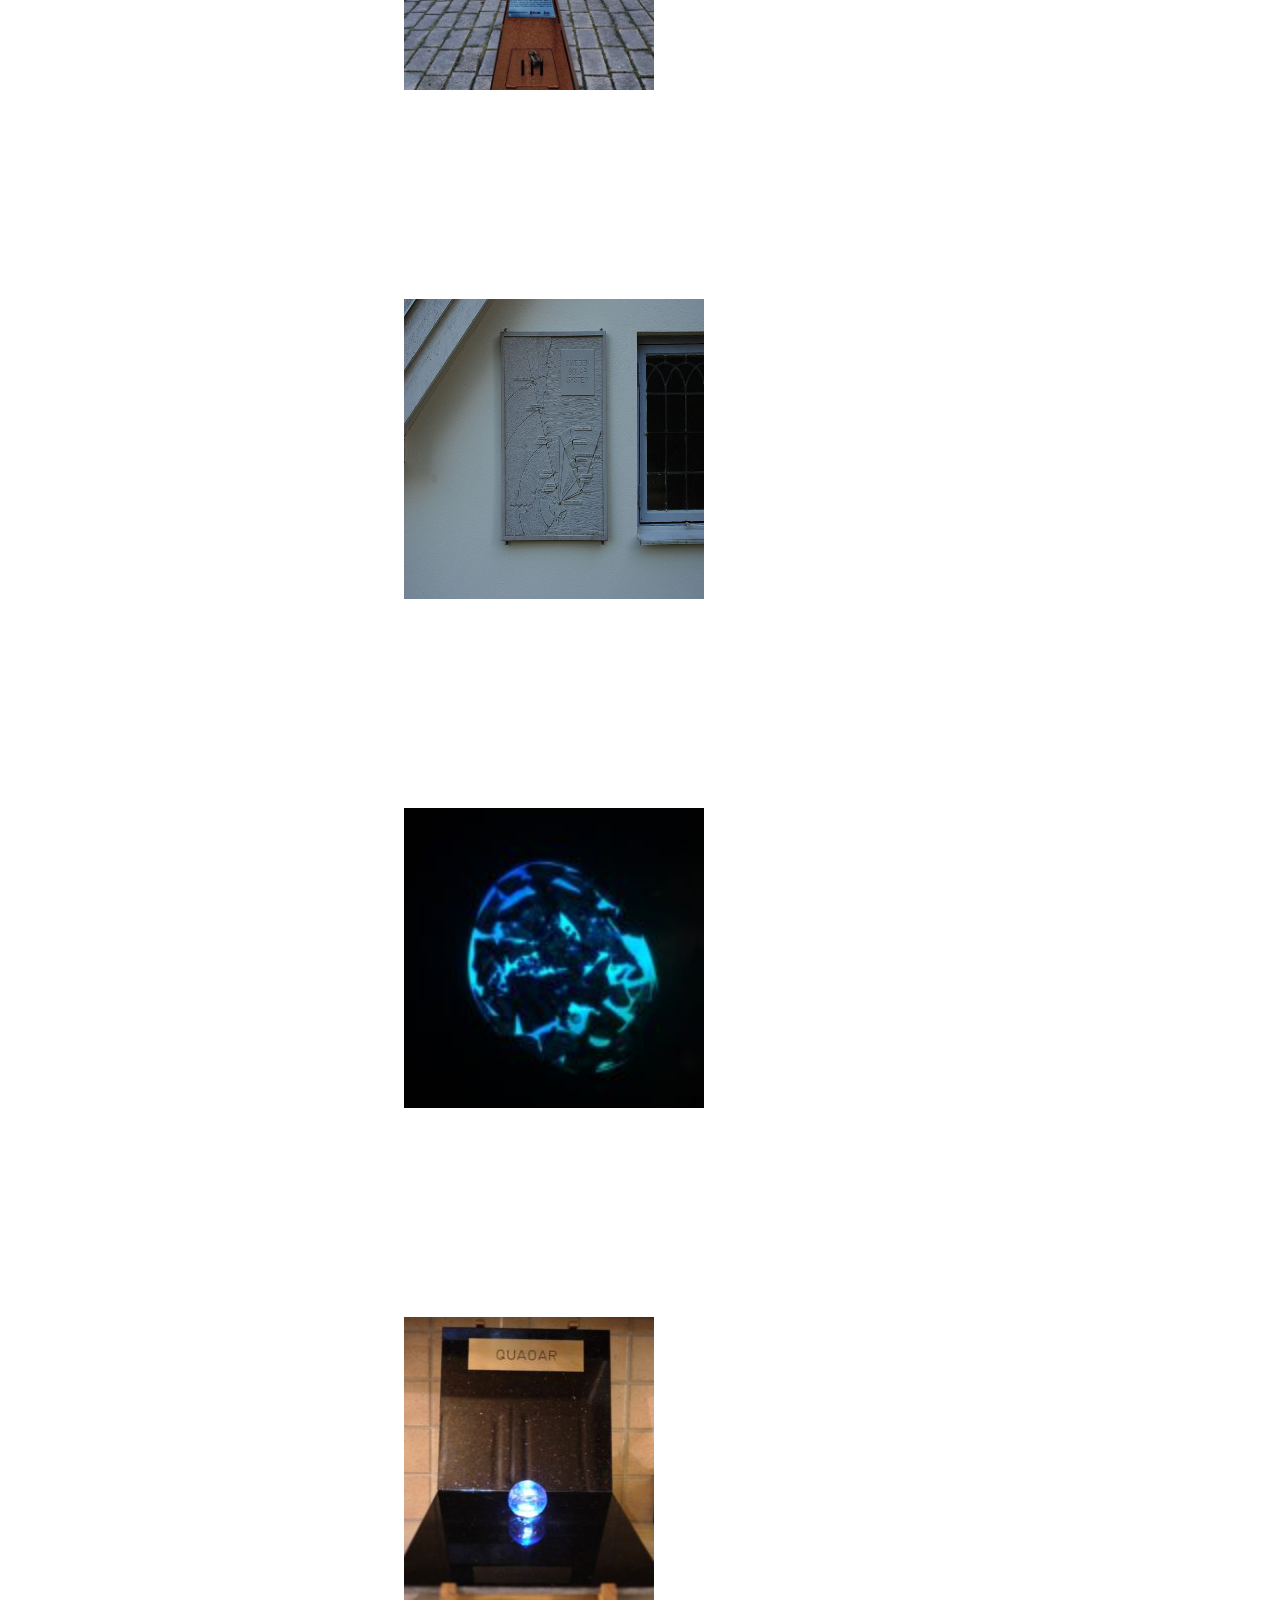
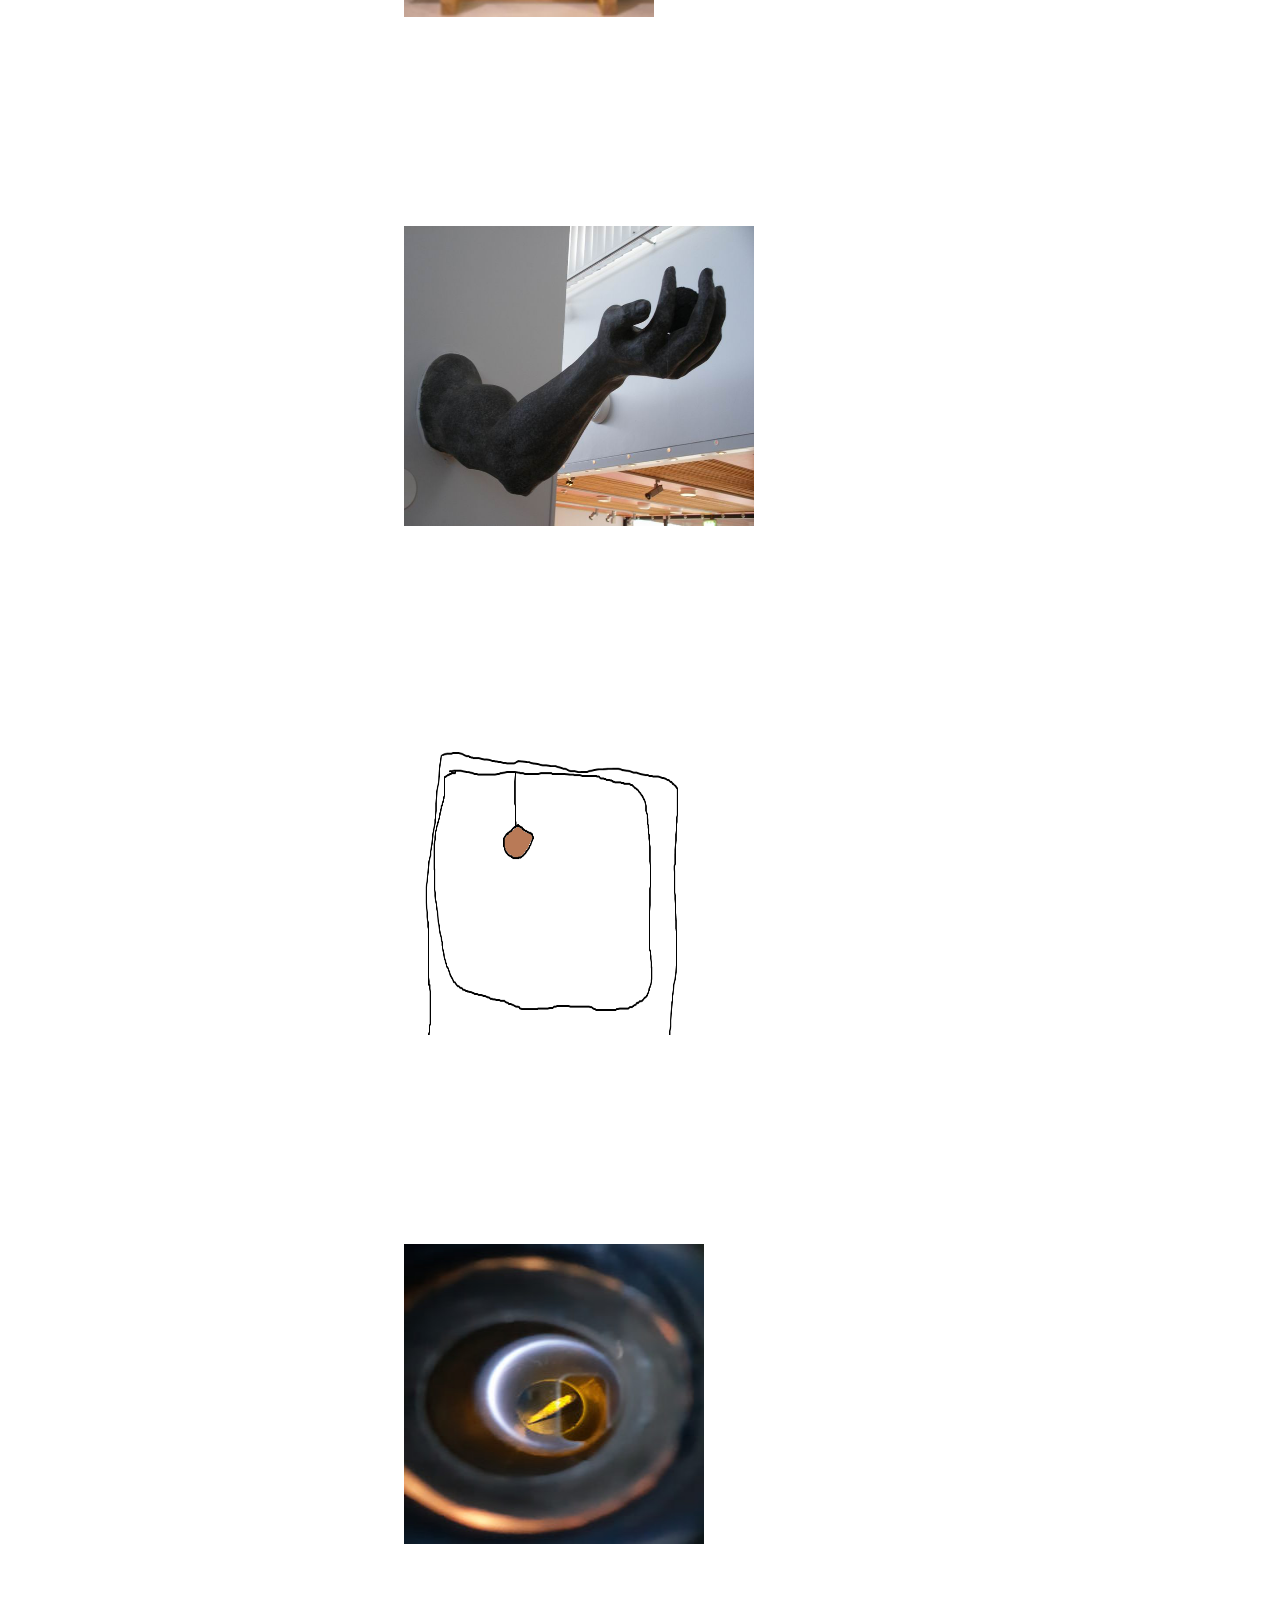
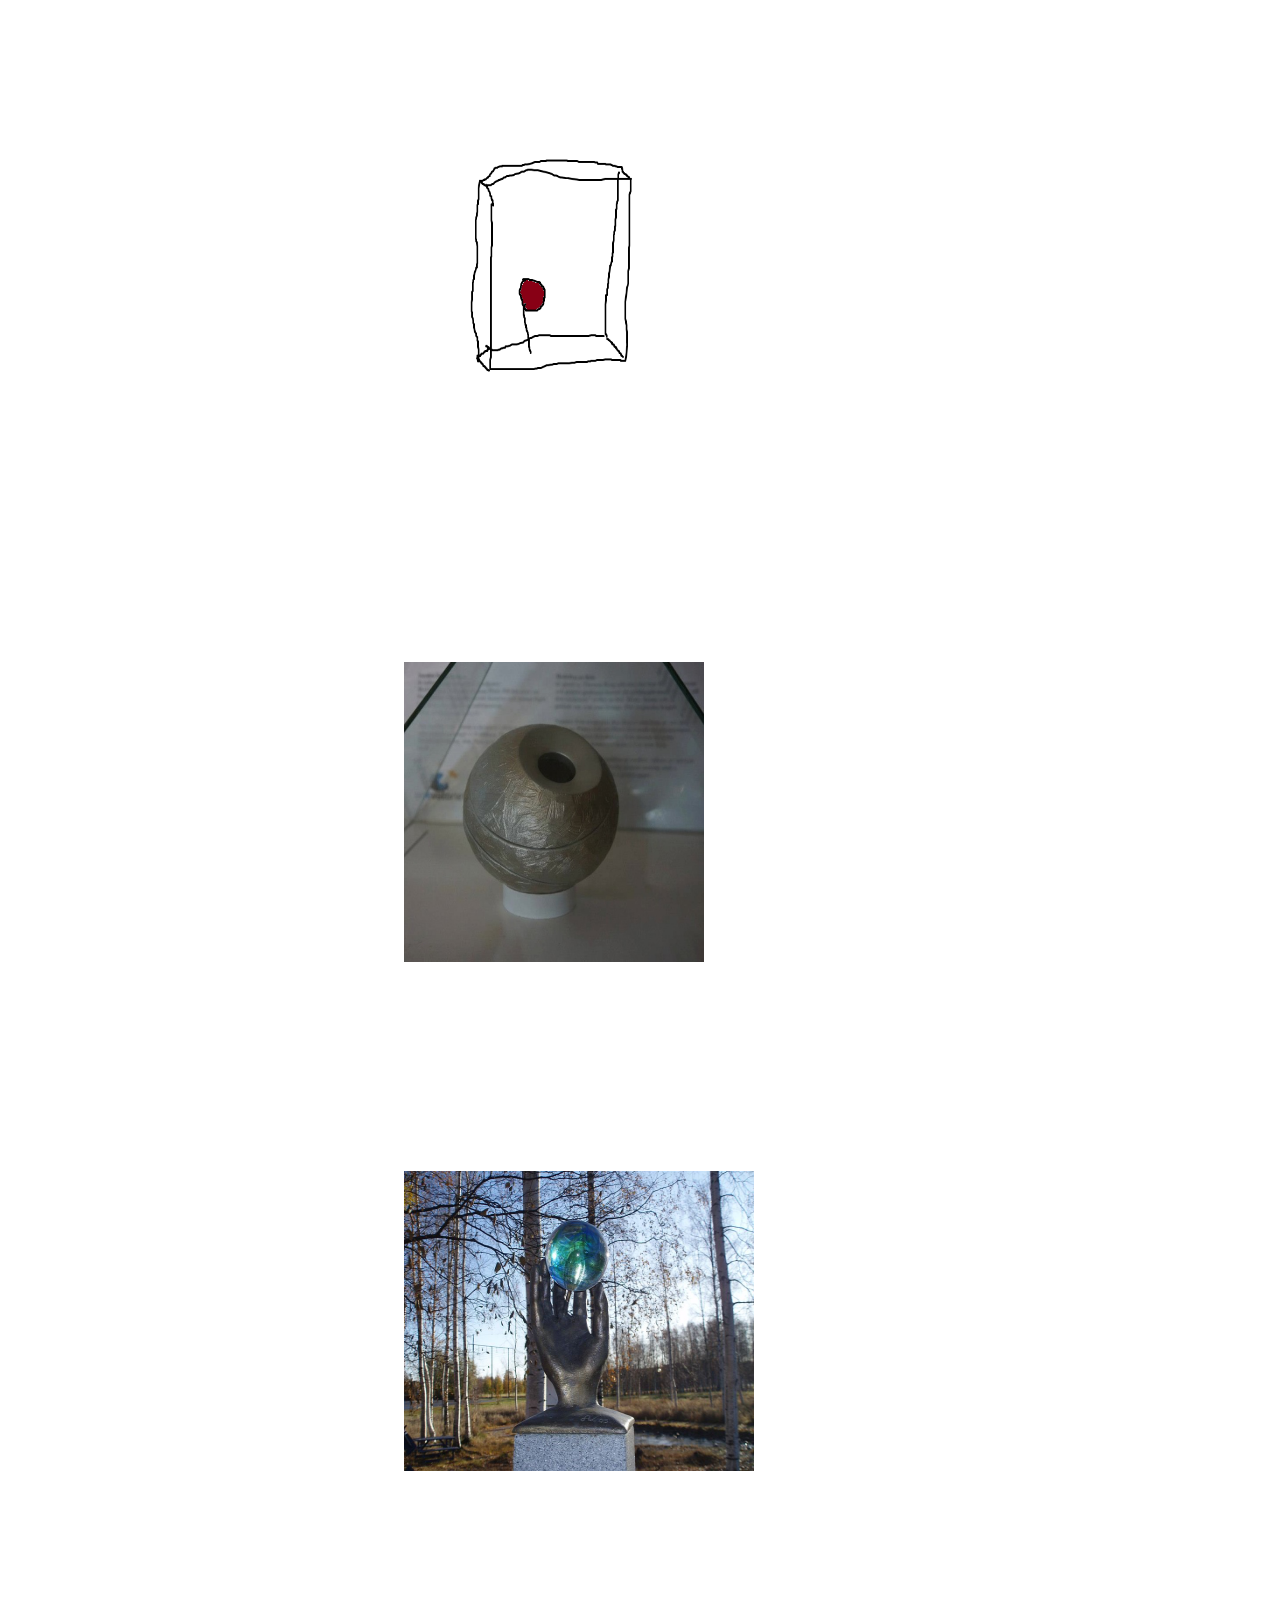
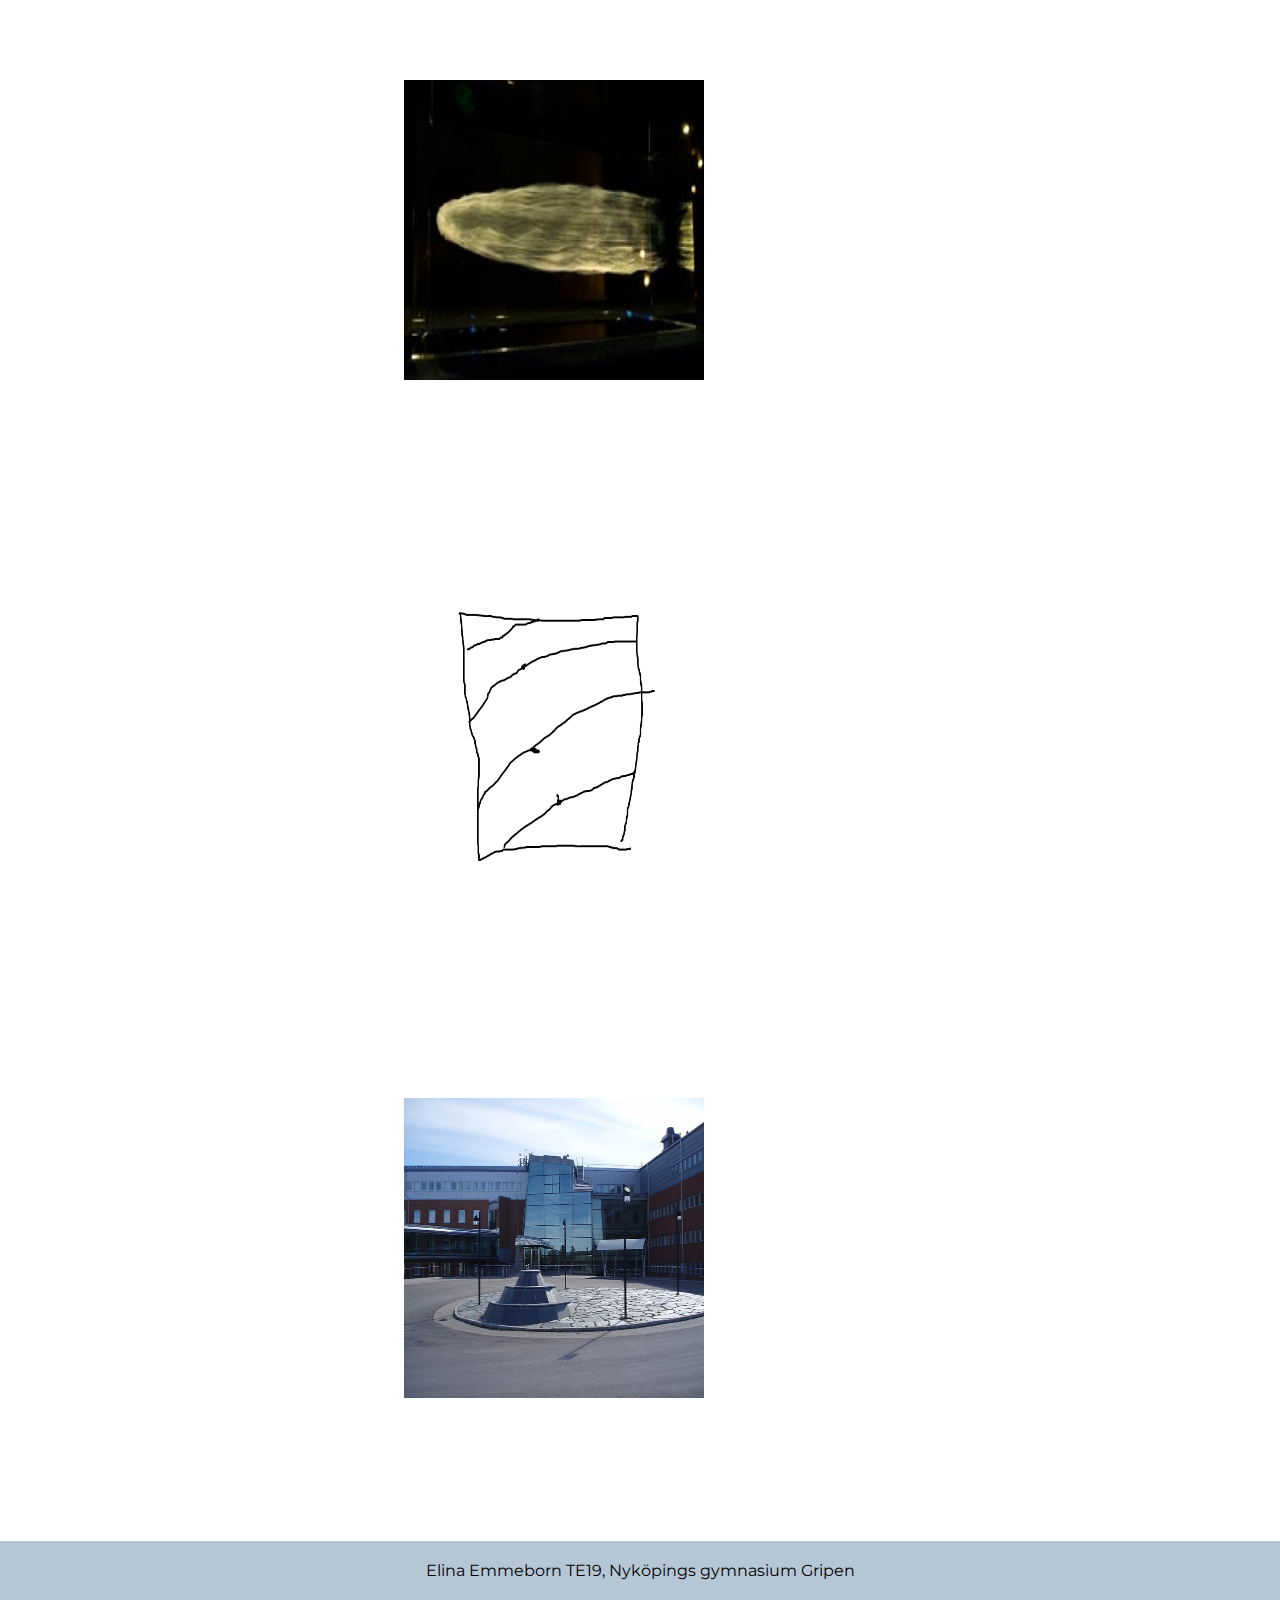
==== commit 883621f3: "nytt" ====
--- a/index.html
+++ b/index.html
@@ -5,6 +5,10 @@
     <meta http-equiv="X-UA-Compatible" content="IE=edge">
     <meta name="viewport" content="width=device-width, initial-scale=1.0">
     <link rel="stylesheet" href="style.css">
+    <link href="lightbox.css" rel="stylesheet" />
+    <script src="lightbox-plus-jquery.js"></script>
+    <link rel="preconnect" href="https://fonts.gstatic.com">
+    <link href="https://fonts.googleapis.com/css2?family=Montserrat&display=swap" rel="stylesheet">
     <title>Startsida</title>
 </head>
 <body>
@@ -40,8 +44,9 @@
         <h4>Diameter: 71 m</h4>
         </div>
     <figure>
-        <img src="bilder/solen.jpg" alt="Solen" width="400" height="250">
+        <a href="bilder/solen.jpg" data-lightbox="galleri" ><img src="bilder/solen.jpg" alt="Solen" width="400" height="250">
         <figcaption>Bild: Ludvig Ehrenstråle</figcaption>
+        </a>
     </figure>
 
     <h2>Merkurius</h2>
@@ -51,8 +56,10 @@
         <h4>Distans från Globen: 2,9 km</h4>
     </div>
     <figure>
-        <img src="bilder/450px-Sweden_Solar_System_Mercury.jpg" alt="Merkurius" width="250" height="250">
+        <a href="bilder/450px-Sweden_Solar_System_Mercury.jpg" data-lightbox="galleri" >
+        <img src="bilder/450px-Sweden_Solar_System_Mercury.jpg" alt="Merkurius" width="200" height="250">
         <figcaption>Bild: Joongi Kim</figcaption>
+        </a>
     </figure>
 
     <h2>Venus</h2>
@@ -62,8 +69,10 @@
         <h4>Distans från Globen: 5,5 km</h4>
     </div>
     <figure>
+        <a href="bilder/Venus.jpg" data-lightbox="galleri" >
         <img src="bilder/Venus.jpg" alt="Venus" width="350" height="250">
         <figcaption>Bild: Tanja Nymark</figcaption>
+        </a>
     </figure>
 
     <h2>Jorden</h2>
@@ -73,8 +82,10 @@
         <h4>Distans från Globen: 7,6 km</h4>
     </div>
     <figure>
-        <img src="bilder/450px-Sweden_Solar_System_Earth.jpg" alt="Jorden" width="300" height="300">
+        <a href="bilder/450px-Sweden_Solar_System_Earth.jpg" data-lightbox="galleri" >
+        <img src="bilder/450px-Sweden_Solar_System_Earth.jpg" alt="Jorden" width="250" height="300">
         <figcaption>Bild: Joongi Kim</figcaption>
+        </a>
     </figure>
 
     <h2>Mars</h2>
@@ -84,8 +95,10 @@
         <h4>Distans från Globen: 11,6 km</h4>
     </div>
     <figure>
-        <img src="bilder/269px-Sweden_Solar_System_Mars.jpg" alt="Mars" width="175" height="300">
+        <a href="bilder/269px-Sweden_Solar_System_Mars.jpg" data-lightbox="galleri" >
+        <img src="bilder/269px-Sweden_Solar_System_Mars.jpg" alt="Mars" width="150" height="300">
         <figcaption>Bild: Udo Schröter </figcaption>
+        </a>
     </figure>
 
     <h2>Jupiter</h2>
@@ -95,8 +108,10 @@
         <h4>Distans från Globen: 40 km</h4>
     </div>
     <figure>
+        <a href="bilder/jupiter-1024x683.jpg" data-lightbox="galleri" >
         <img src="bilder/jupiter-1024x683.jpg" alt="Jupiter" width="300" height="300">
         <figcaption>Bild: Peter Rosén</figcaption>
+        </a>
     </figure>
 
     <h2>Saturnus</h2>
@@ -106,8 +121,10 @@
         <h4>Distans från Globen: 73 km</h4>
     </div>
     <figure>
+        <a href="bilder/saturnus.jpg" data-lightbox="galleri" >
         <img src="bilder/saturnus.jpg" alt="Saturnus" width="300" height="300">
         <figcaption>Bild: Bengt Oberger</figcaption>
+        </a>
     </figure>
 
     <h2>Uranus</h2>
@@ -117,8 +134,10 @@
         <h4>Distans från Globen: 130 km</h4>
     </div>
     <figure>
+        <a href="bilder/uranus.jpg" data-lightbox="galleri" >
         <img src="bilder/uranus.jpg" alt="Uranus" width="250" height="300">
         <figcaption>Bild: Greger Ravik </figcaption>
+        </a>
     </figure>
 
     <h2>Neptunus</h2>
@@ -128,8 +147,10 @@
         <h4>Distans från Globen: 229 km</h4>
     </div>
     <figure>
+        <a href="bilder/neptunus.jpg" data-lightbox="galleri" >
         <img src="bilder/neptunus.jpg" alt="Neptunus" width="400" height="250">
         <figcaption>Bild: Paul Schlyter</figcaption>
+        </a>
     </figure>
 
     <h2>Pluto</h2>
@@ -139,8 +160,10 @@
         <h4>Distans från Globen: 300 km</h4>
     </div>
     <figure>
+        <a href="bilder/pluto.jpg" data-lightbox="galleri" >
         <img src="bilder/pluto.jpg" alt="Pluto" width="300" height="300">
         <figcaption>Bild: Paul Schlyter </figcaption>
+        </a>
     </figure>
 
     <h2>Asteroid Eros</h2>
@@ -150,8 +173,10 @@
         <h4>Distans från Globen: 11 km</h4>
     </div>
     <figure>
+        <a href="bilder/asteroid_eros.png" data-lightbox="galleri" >
         <img src="bilder/asteroid_eros.png" alt="Asteroid Eros" width="300" height="300">
         <figcaption>Bild: Elina Emmeborn </figcaption>
+        </a>
     </figure>
 
     <h2>Asteroid Saltis</h2>
@@ -161,8 +186,10 @@
         <h4>Distans från Globen: 17 km</h4>
     </div>
     <figure>
+        <a href="bilder/800px_Saltis.jpg" data-lightbox="galleri" >
         <img src="bilder/800px_Saltis.jpg" alt="Asteroid Saltis" width="300" height="300">
         <figcaption>Bild: Bengt Oberger</figcaption>
+        </a>
     </figure>
 
     <h2>Asteroid Vesta</h2>
@@ -172,8 +199,10 @@
         <h4>Distans från Globen: 17 km</h4>
     </div>
     <figure>
+        <a href="bilder/asteroid_vesta.jpg" data-lightbox="galleri" >
         <img src="bilder/asteroid_vesta.jpg" alt="Asteroid Vesta" width="250" height="300">
         <figcaption>Bild: Albin Holm </figcaption>
+        </a>
     </figure>
 
     <h2>Asteroid 5025 P-L</h2>
@@ -183,8 +212,10 @@
         <h4>Distans från Globen: 60 km</h4>
     </div>
     <figure>
+        <a href="bilder/800px-Sweden_Solar_System_Palomar-Leiden_Knivsta.jpg" data-lightbox="galleri" >
         <img src="bilder/800px-Sweden_Solar_System_Palomar-Leiden_Knivsta.jpg" alt="Asteroid 5025 P-L" width="300" height="300">
         <figcaption>Bild: Bengt Oberger</figcaption>
+        </a>
     </figure>
 
     <h2>Transneptun Haumea</h2>
@@ -194,8 +225,10 @@
         <h4>Distans från Globen: 200 km</h4>
     </div>
     <figure>
+        <a href="bilder/haumeanacc88ra-150x150.jpg" data-lightbox="galleri" >
         <img src="bilder/haumeanacc88ra-150x150.jpg" alt="Transneptun Haumea" width="300" height="300">
         <figcaption>Bild: Anna-Lena Rågfälts </figcaption>
+        </a>
     </figure>
 
     <h2>Transneptun Quaoar</h2>
@@ -205,8 +238,10 @@
         <h4>Distans från Globen: 340 km</h4>
     </div>
     <figure>
+        <a href="bilder/Quaoar-klar-243x300.jpg" data-lightbox="galleri" >
         <img src="bilder/Quaoar-klar-243x300.jpg" alt="Transneptun Quaoar" width="250" height="300">
         <figcaption>Bild: Halvard Nilsson </figcaption>
+        </a>
     </figure>
 
     <h2>Transneptun Ixion</h2>
@@ -216,8 +251,10 @@
         <h4>Distans från Globen: 360 km</h4>
     </div>
     <figure>
+        <a href="bilder/ixion.jpg" data-lightbox="galleri" >
         <img src="bilder/ixion.jpg" alt="Transneptun Ixion" width="350" height="300">
         <figcaption>Bild: Anders Sandberg </figcaption>
+        </a>
     </figure>
 
     <h2>Transneptun Makemake</h2>
@@ -227,8 +264,10 @@
         <h4>Distans från Globen: 400 km</h4>
     </div>
     <figure>
+        <a href="bilder/transneptrun_makemake.png" data-lightbox="galleri" >
         <img src="bilder/transneptrun_makemake.png" alt="Transneptun Makemake" width="300" height="300">
         <figcaption>Bild: Elina Emmeborn </figcaption>
+        </a>
     </figure>
 
     <h2>'Oumuamua</h2>
@@ -238,8 +277,10 @@
         <h4>Distans från Globen: 440 km</h4>
     </div>
     <figure>
+        <a href="bilder/Oumuamua_orig-240x300.jpg" data-lightbox="galleri" >
         <img src="bilder/Oumuamua_orig-240x300.jpg" alt="'Oumuamua" width="300" height="300">
         <figcaption>Bild: Halvard Nilsson</figcaption>
+        </a>
     </figure>
 
     <h2>Transneptun Gonggong</h2>
@@ -249,8 +290,10 @@
         <h4>Distans från Globen: 500 km</h4>
     </div>
     <figure>
+        <a href="bilder/transneptrun_gonggong.png" data-lightbox="galleri" >
         <img src="bilder/transneptrun_gonggong.png" alt="Transneptun Gonggong" width="300" height="300">
         <figcaption>Bild: Elina Emmeborn</figcaption>
+        </a>
     </figure>
 
     <h2>Transneptun Eris</h2>
@@ -260,8 +303,10 @@
         <h4>Distans från Globen: 510 km</h4>
     </div>
     <figure>
+        <a href="bilder/eris.jpg" data-lightbox="galleri" >
         <img src="bilder/eris.jpg" alt="Transneptun Eris" width="300" height="300">
         <figcaption>Bild: Paul Schlyter</figcaption>
+        </a>
     </figure>
 
     <h2>Transneptun Sedna</h2>
@@ -271,8 +316,10 @@
         <h4>Distans från Globen: 810 km</h4>
     </div>
     <figure>
+        <a href="bilder/800px-Sweden_Solar_System_-_Sedna_2.jpg" data-lightbox="galleri" >
         <img src="bilder/800px-Sweden_Solar_System_-_Sedna_2.jpg" alt="Transneptun Sedna" width="350" height="300">
         <figcaption>Bild: Olle Nordberg</figcaption>
+        </a>
     </figure>
 
     <h2>Halleys komet</h2>
@@ -282,8 +329,10 @@
         <h4>Distans från Globen: 260 km</h4>
     </div>
     <figure>
+        <a href="bilder/halleys-komet.jpg" data-lightbox="galleri" >
         <img src="bilder/halleys-komet.jpg" alt="Halleys komet" width="300" height="300">
         <figcaption>Bild: Ivar Inkapööl</figcaption>
+        </a>
     </figure>
 
     <h2>Swift-Tuttles komet</h2>
@@ -293,8 +342,10 @@
         <h4>Distans från Globen: 390 km</h4>
     </div>
     <figure>
+        <a href="bilder/swift-tuttles_komet.png" data-lightbox="galleri" >
         <img src="bilder/swift-tuttles_komet.png" alt="Swift-Tuttles komet" width="300" height="300">
         <figcaption>Bild: Elina Emmeborn</figcaption>
+        </a>
     </figure>
 
     <h2>Terminalchocken</h2>
@@ -304,8 +355,10 @@
         <h4>Distans från Globen: 950 km</h4>
     </div>
     <figure>
+        <a href="bilder/Entrance_to_Swedish_Institute_of_Space_Physics.JPG" data-lightbox="galleri" >
         <img src="bilder/Entrance_to_Swedish_Institute_of_Space_Physics.JPG" alt="Terminalchocken" width="300" height="300">
         <figcaption>Bild: Dag Lindgren</figcaption>
+        </a>
     </figure>
         </div>
     </div>
--- a/style.css
+++ b/style.css
@@ -1,6 +1,6 @@
 /* --- GLOBAL --- */
 *{
-    font-family: Arial, "Helvetica Neue", Helvetica, sans-serif;
+    font-family: 'Montserrat', sans-serif;
 
     margin: 0;
     padding: 0;
@@ -55,6 +55,7 @@
     text-align: center;
     padding: 14px 20px;
     color: black;
+    font-weight: bold;
 }
 
 .navbar a:hover {
@@ -94,8 +95,8 @@
 }
 
 .post-info {
-    display: flex;
-    flex-direction: column;
+    display: grid;
+    grid-column: auto;
 }
 
 .row {
@@ -108,12 +109,29 @@
     padding: 20px;
 }
 
+.side-right {
+    flex: 30%;
+    padding: 20px;
+}
+
 .main {
     flex: 70%;
     padding: 20px;
 }
 
-.planet-bild {
+.om {
+    background-color: #1C1C1E;
+    float: center;
+    width: 100%;
+    height: 100%;
+    padding: 100px;
+}
+
+.om p {
+    padding-bottom: 100px;
+}
+
+/*.planet-bild {
     float: left;
     margin: 70px 15px 15px 0;
 }
@@ -124,8 +142,8 @@
 }
 
 .planet-post {
-    margin-left: 150px;
-}
+    margin-left: 200px;
+}*/
 
 /* --- FOOTER --- */
 
@@ -149,8 +167,17 @@
 }
 
 @media screen and (max-width: 400px) {
-    .navbar a {
+    /*.navbar a {
+        padding: 10px;
         float: none;
-        width: 100%;
+        display: grid;
+        grid-template-columns: repeat(3, 100px);
+        grid-gap: 10px;
+        justify-content: center;
+        justify-items: center;
+    }*/
+
+    .navbar {
+        position: unset;
     }
 }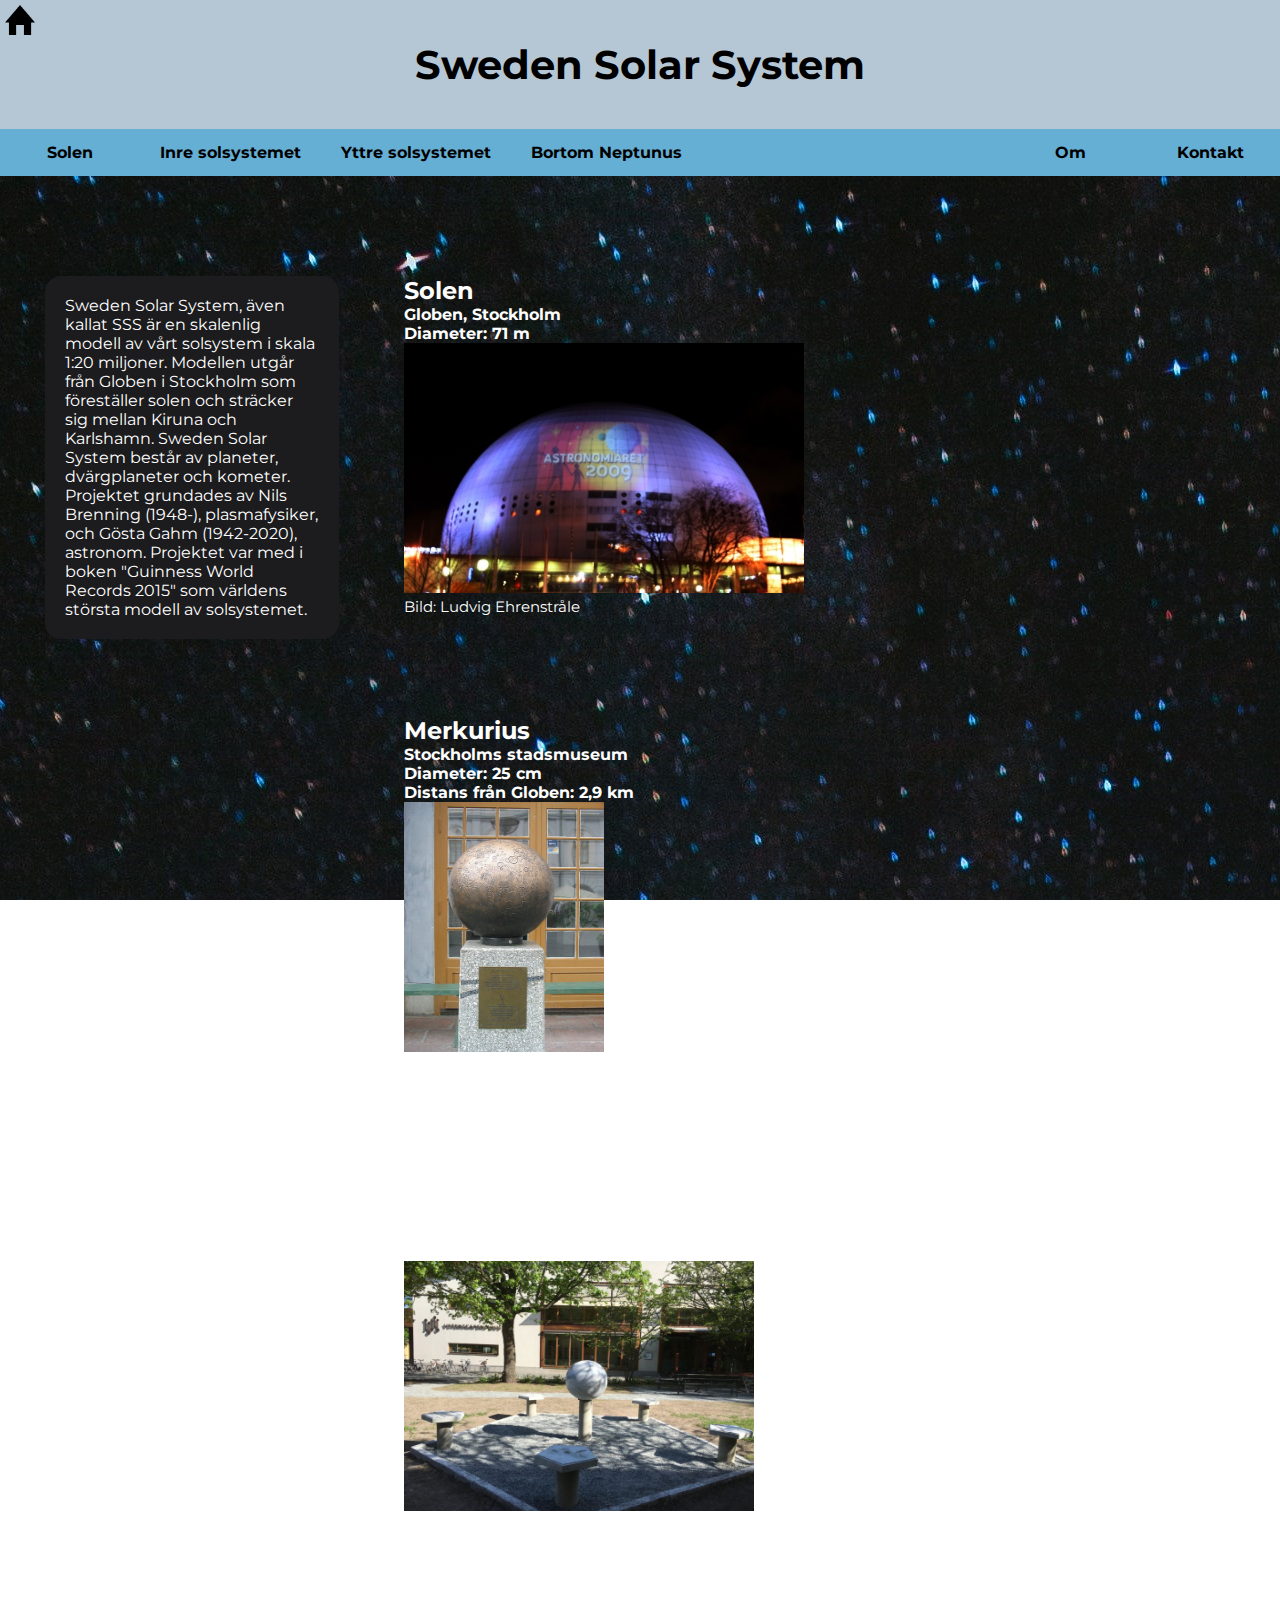
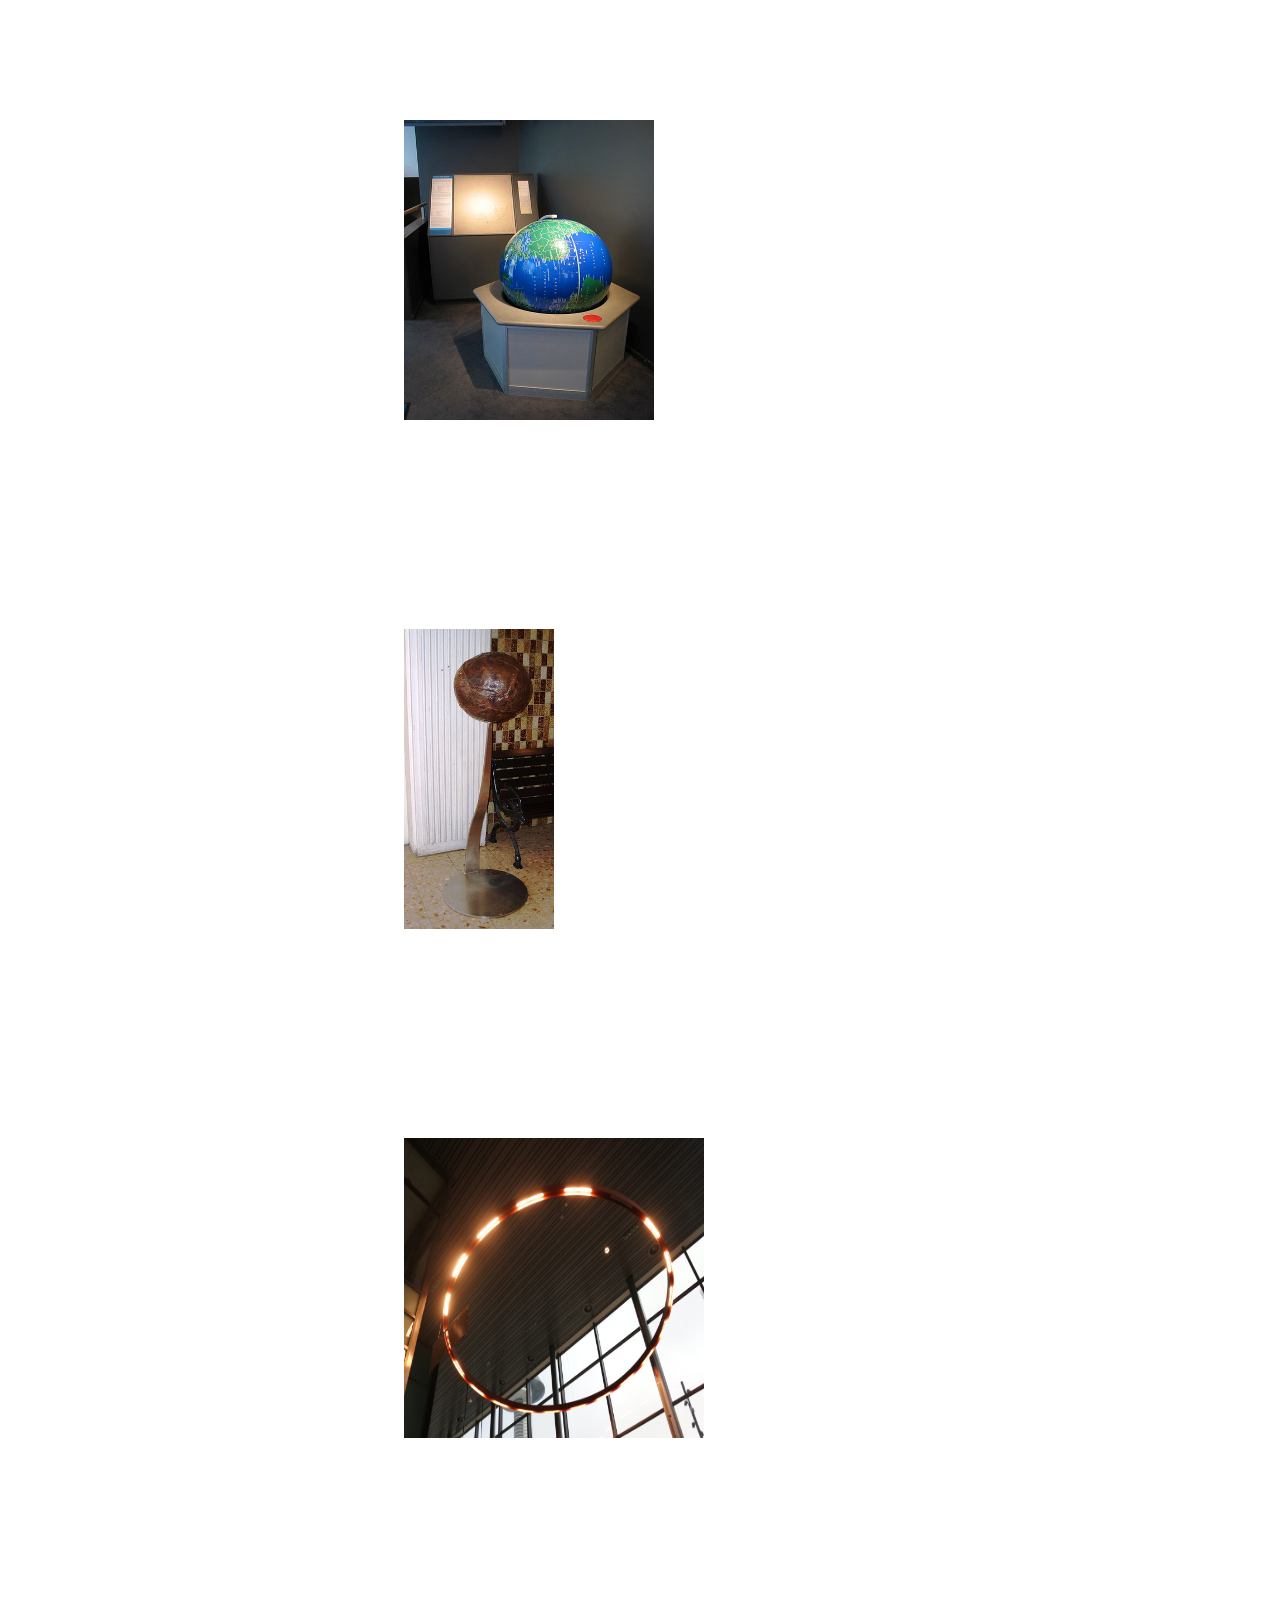
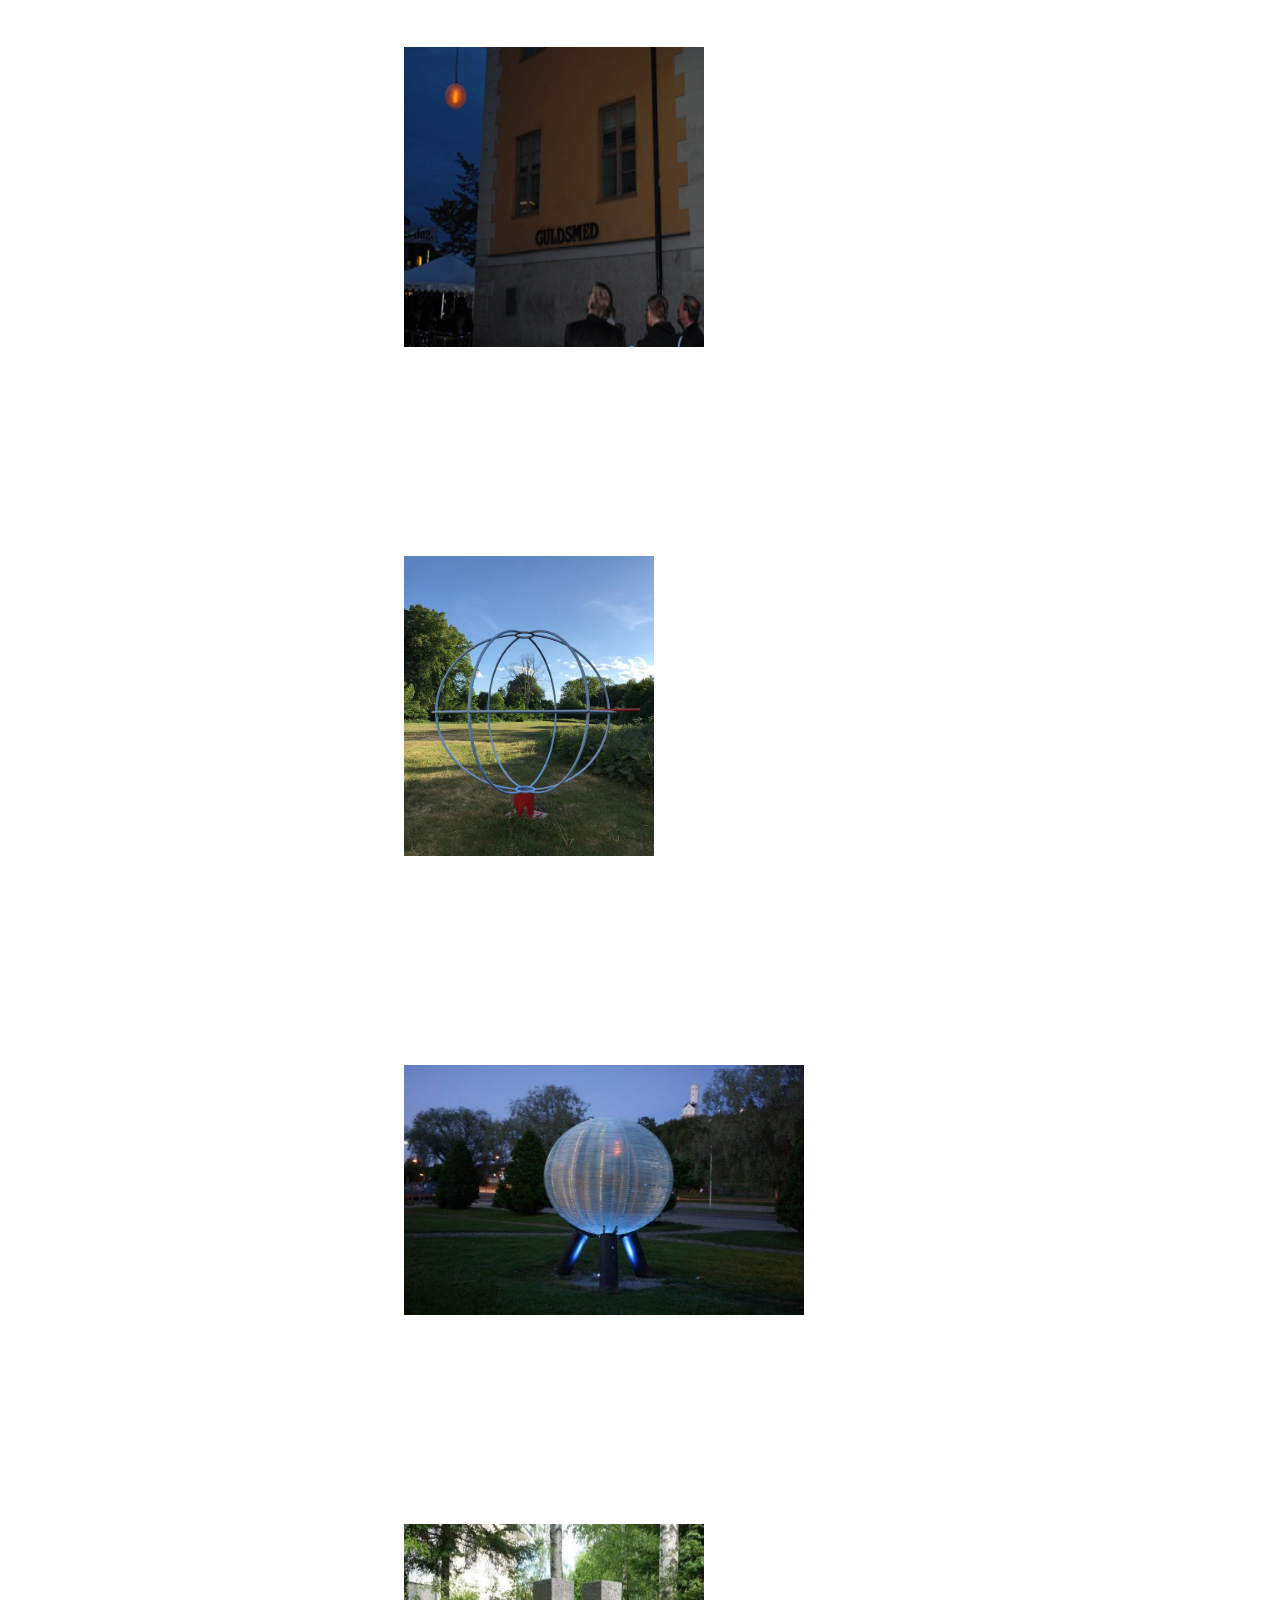
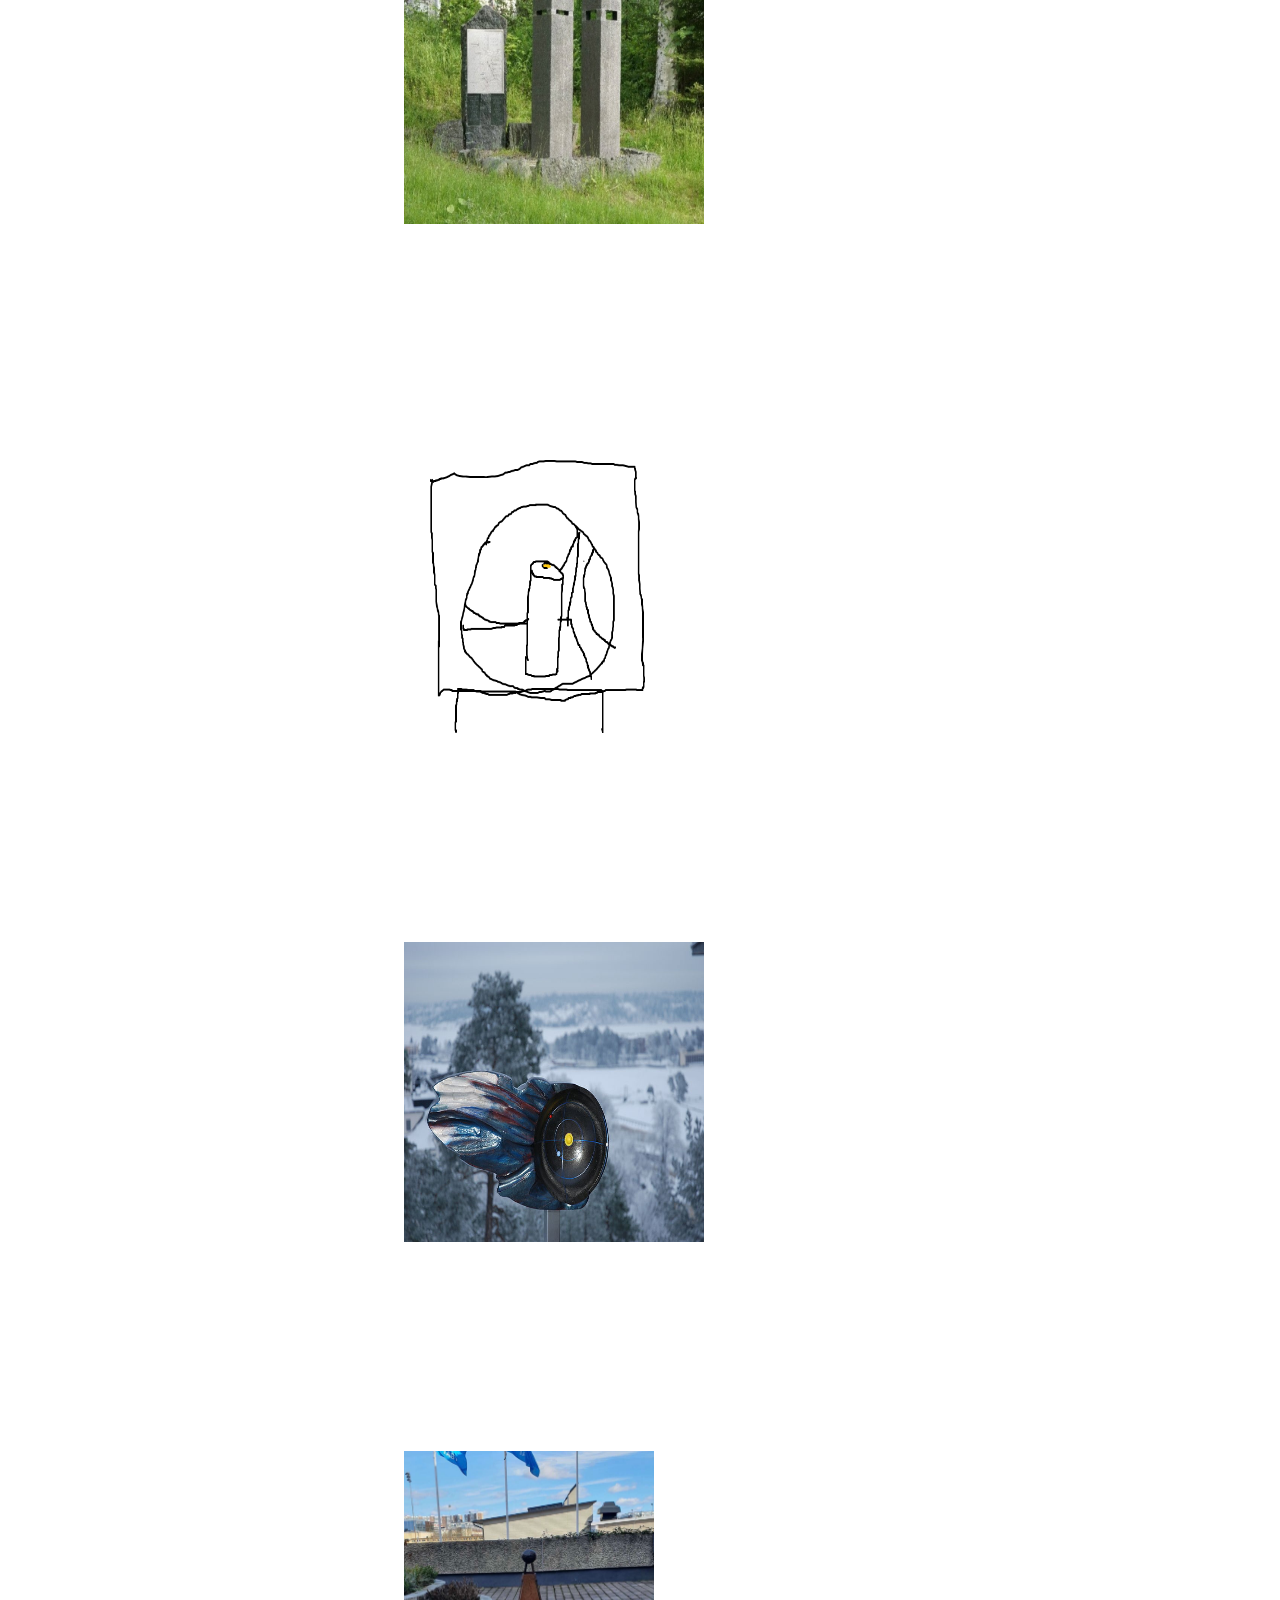
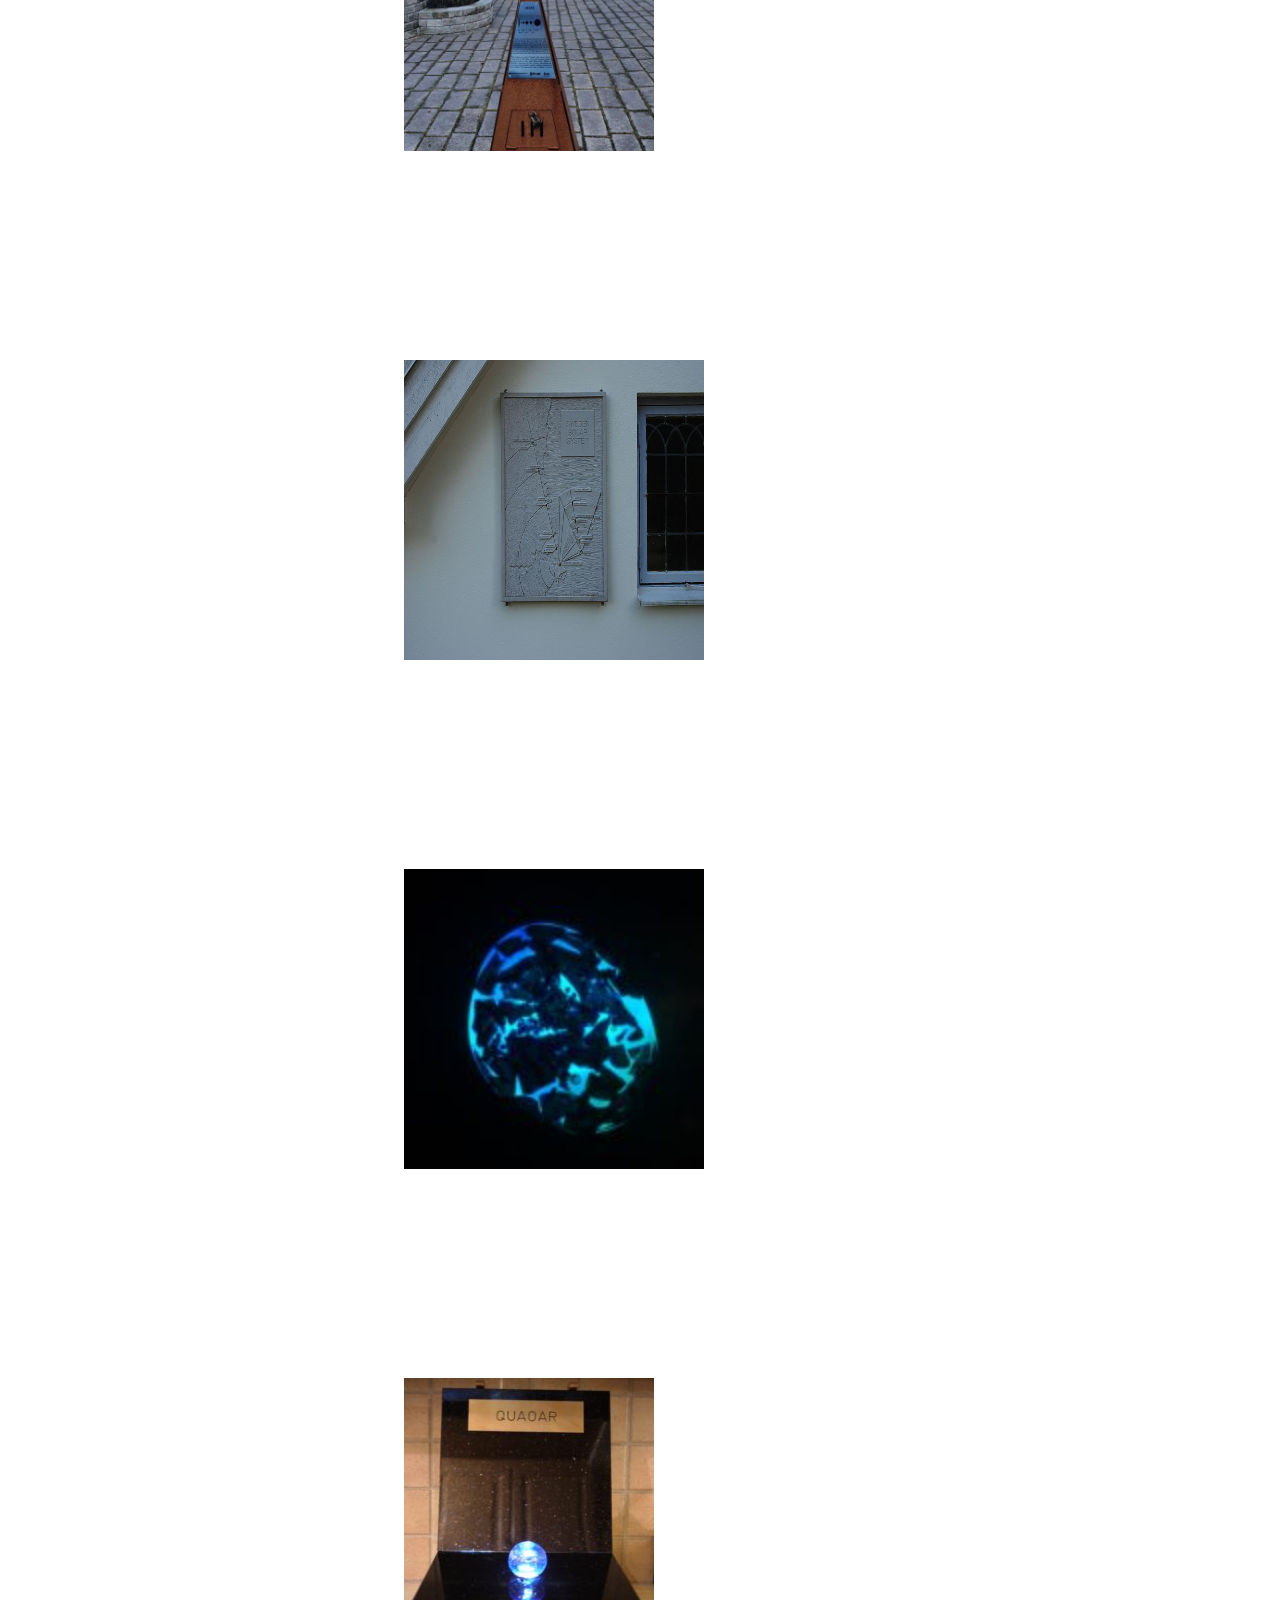
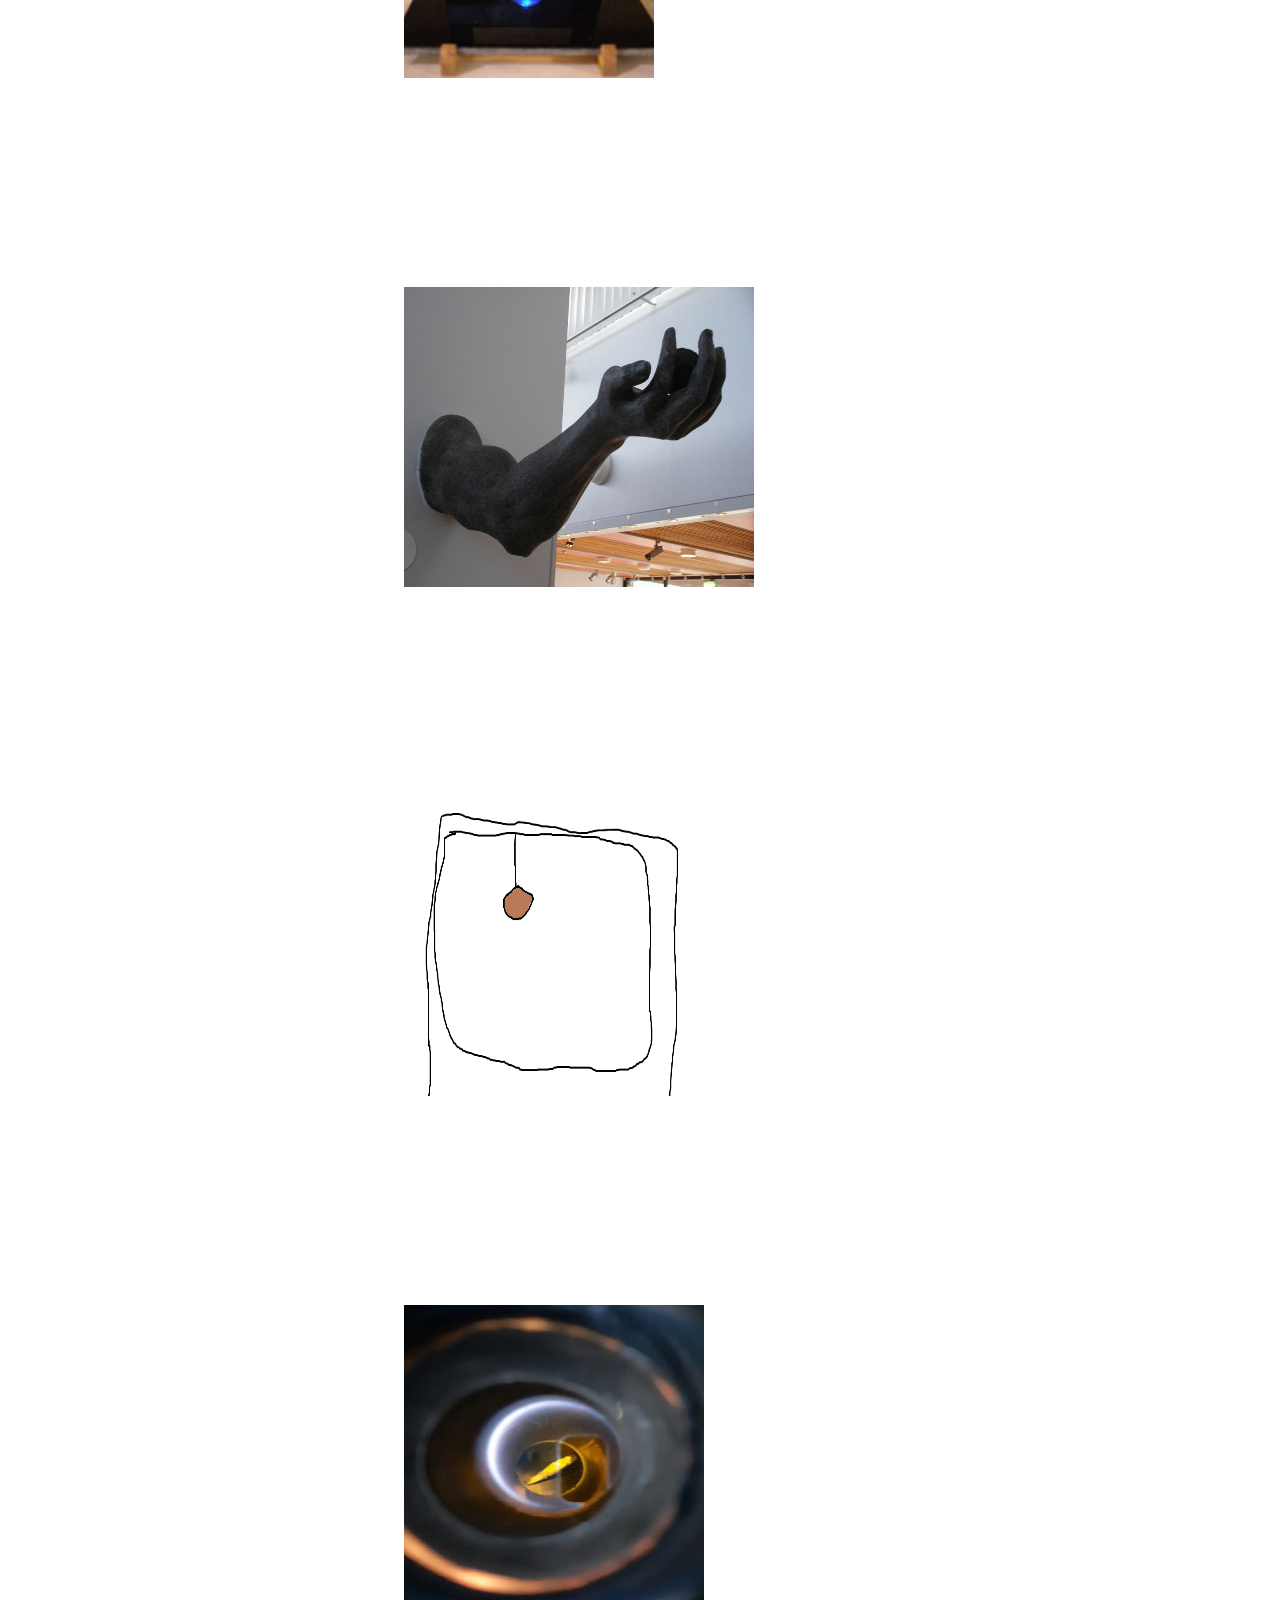
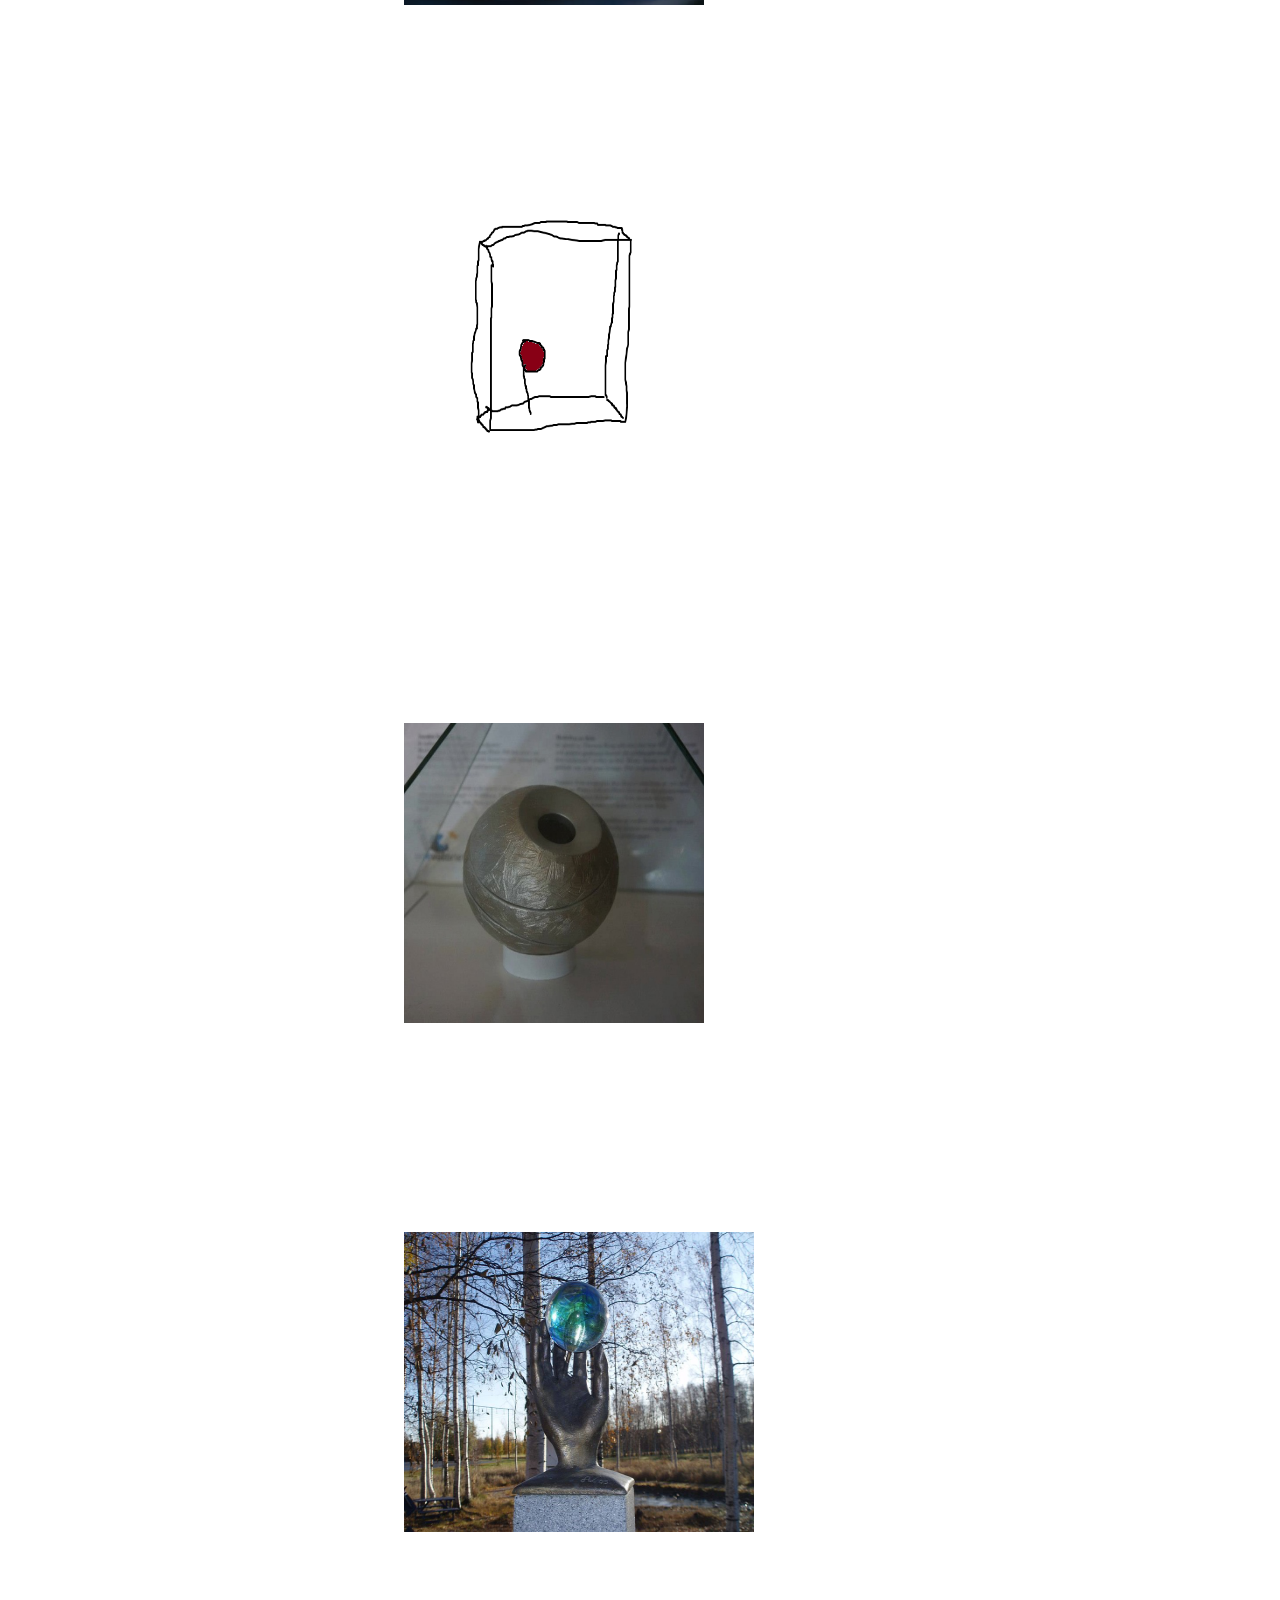
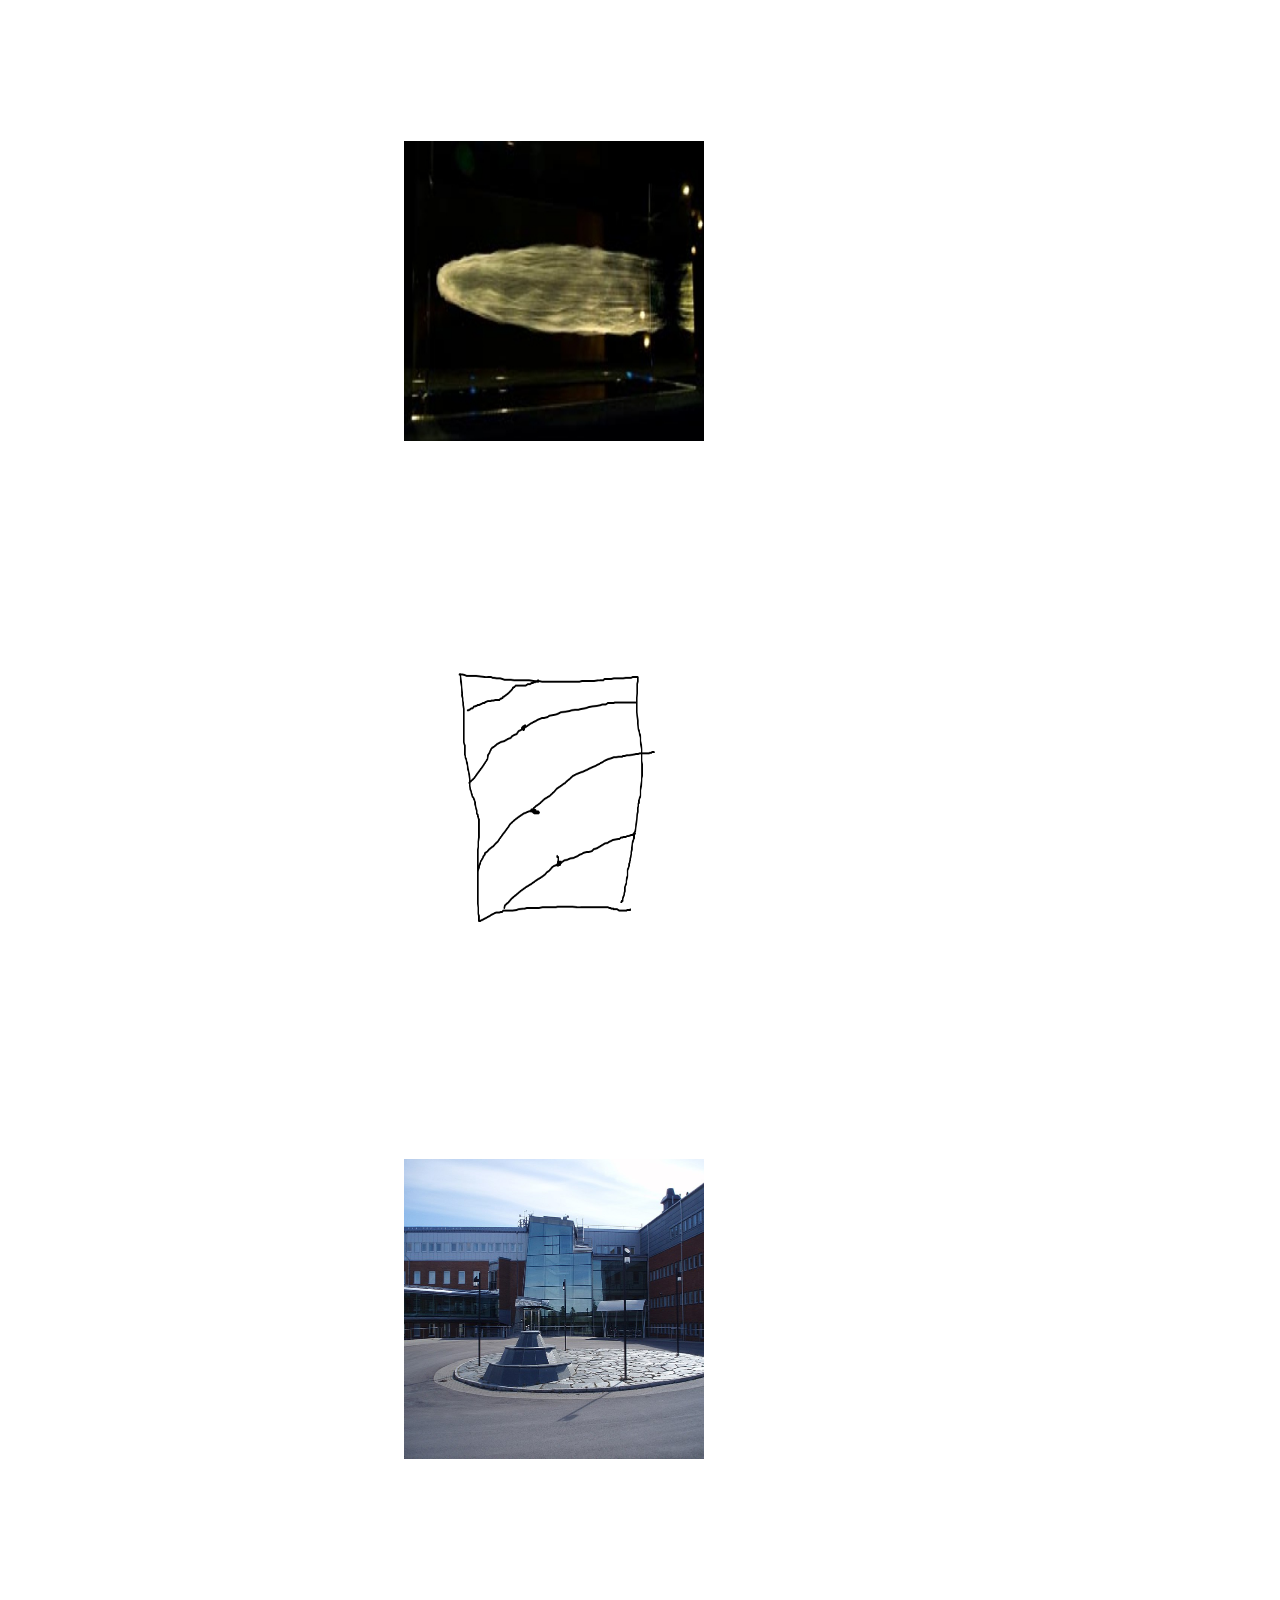
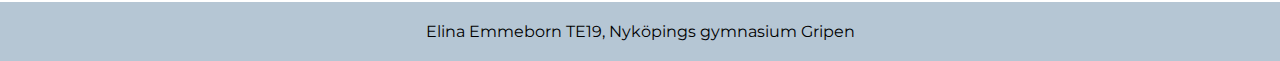
==== commit 9ba9a7e4: "ny" ====
--- a/index.html
+++ b/index.html
@@ -17,7 +17,7 @@
             <img src="bilder/iconfinder_icon-home_211676.png" alt="home" width="40" height="40"></a>
     </div>
     <div class="header">
-        <h1>Sweden Solar System</h1>¨
+        <h1>Sweden Solar System</h1>
     </div>
 
     <div class="navbar">
@@ -32,336 +32,463 @@
     <div class="row">
         <div class="side">
             <div class="container">
-    <p>Sweden Solar System, även kallat SSS är en skalenlig modell av vårt solsystem i skala 1:20 miljoner. Modellen utgår från Globen i Stockholm som föreställer solen och sträcker sig mellan Kiruna och Karlsamn. Sweden Solar System består av planeter, dvärgplaneter och kometer. Projektet grundades av Nils Brenning (1948-), plasmafysiker, och Gösta Gahm (1942-2020), astronom. Projektet var med i boken "Guinness World Records 2015" som världens största modell av solsystemet.
-    </p>
+                <p>Sweden Solar System, även kallat SSS är en skalenlig modell av vårt solsystem i skala 1:20 miljoner. Modellen utgår från Globen i Stockholm som föreställer solen och sträcker sig mellan Kiruna och Karlshamn. Sweden Solar System består av planeter, dvärgplaneter och kometer. Projektet grundades av Nils Brenning (1948-), plasmafysiker, och Gösta Gahm (1942-2020), astronom. Projektet var med i boken "Guinness World Records 2015" som världens största modell av solsystemet.
+                </p>
+            </div>
+        </div>
+
+        <div class="main">
+            <h2>Solen</h2>
+            <div class="post-info">
+                <h4>Globen, Stockholm</h4>
+                <h4>Diameter: 71 m</h4>
+            </div>
+            <figure>
+                <a href="bilder/solen.jpg" data-lightbox="galleri" >
+                    <img 
+                        src="bilder/solen.jpg" 
+                        alt="Solen" 
+                        width="400" 
+                        height="250"
+                    >
+                    <figcaption>Bild: Ludvig Ehrenstråle</figcaption>
+                </a>
+            </figure>
+
+            <h2>Merkurius</h2>
+            <div class="post-info">
+                <h4>Stockholms stadsmuseum</h4>
+                <h4>Diameter: 25 cm</h4>
+                <h4>Distans från Globen: 2,9 km</h4>
+            </div>
+            <figure>
+                <a href="bilder/450px-Sweden_Solar_System_Mercury.jpg" data-lightbox="galleri" >
+                    <img 
+                        src="bilder/450px-Sweden_Solar_System_Mercury.jpg" 
+                        alt="Merkurius" 
+                        width="200" 
+                        height="250"
+                    >
+                    <figcaption>Bild: Joongi Kim</figcaption>
+                </a>
+            </figure>
+
+            <h2>Venus</h2>
+            <div class="post-info">
+                <h4>Vetenskapens hus</h4>
+                <h4>Diameter: 62 cm</h4>
+                <h4>Distans från Globen: 5,5 km</h4>
+            </div>
+            <figure>
+                <a href="bilder/Venus.jpg" data-lightbox="galleri" >
+                    <img 
+                        src="bilder/Venus.jpg" 
+                        alt="Venus" 
+                        width="350" 
+                        height="250"
+                    >
+                    <figcaption>Bild: Tanja Nymark</figcaption>
+                </a>
+            </figure>
+
+            <h2>Jorden</h2>
+            <div class="post-info">
+                <h4>Cosmonova, Riksmuseet</h4>
+                <h4>Diameter: 65 cm</h4>
+                <h4>Distans från Globen: 7,6 km</h4>
+            </div>
+            <figure>
+                <a href="bilder/450px-Sweden_Solar_System_Earth.jpg" data-lightbox="galleri" >
+                    <img 
+                        src="bilder/450px-Sweden_Solar_System_Earth.jpg" 
+                        alt="Jorden" 
+                        width="250" 
+                        height="300"
+                    >
+                    <figcaption>Bild: Joongi Kim</figcaption>
+                </a>
+            </figure>
+
+            <h2>Mars</h2>
+            <div class="post-info">
+                <h4>Mörby Centrum</h4>
+                <h4>Diameter: 35 cm</h4>
+                <h4>Distans från Globen: 11,6 km</h4>
+            </div>
+            <figure>
+                <a href="bilder/269px-Sweden_Solar_System_Mars.jpg" data-lightbox="galleri" >
+                    <img 
+                        src="bilder/269px-Sweden_Solar_System_Mars.jpg" 
+                        alt="Mars" 
+                        width="150" 
+                        height="300"
+                    >
+                    <figcaption>Bild: Udo Schröter </figcaption>
+                </a>
+            </figure>
+
+            <h2>Jupiter</h2>
+            <div class="post-info">
+                <h4>Arlanda</h4>
+                <h4>Diameter: 7,1 m</h4>
+                <h4>Distans från Globen: 40 km</h4>
+            </div>
+            <figure>
+                <a href="bilder/jupiter-1024x683.jpg" data-lightbox="galleri" >
+                    <img 
+                        src="bilder/jupiter-1024x683.jpg" 
+                        alt="Jupiter" 
+                        width="300" 
+                        height="300"
+                    >
+                    <figcaption>Bild: Peter Rosén</figcaption>
+                </a>
+            </figure>
+
+            <h2>Saturnus</h2>
+            <div class="post-info">
+                <h4>Uppsala</h4>
+                <h4>Diameter: 6,1 m</h4>
+                <h4>Distans från Globen: 73 km</h4>
+            </div>
+            <figure>
+                <a href="bilder/saturnus.jpg" data-lightbox="galleri" >
+                    <img 
+                        src="bilder/saturnus.jpg" 
+                        alt="Saturnus" 
+                        width="300" 
+                        height="300"
+                    >
+                    <figcaption>Bild: Bengt Oberger</figcaption>
+                </a>
+            </figure>
+
+            <h2>Uranus</h2>
+            <div class="post-info">
+                <h4>Lövstabruk</h4>
+                <h4>Diameter: 2,6 m</h4>
+                <h4>Distans från Globen: 130 km</h4>
+            </div>
+            <figure>
+                <a href="bilder/uranus.jpg" data-lightbox="galleri" >
+                    <img 
+                        src="bilder/uranus.jpg" 
+                        alt="Uranus" 
+                        width="250" 
+                        height="300"
+                    >
+                    <figcaption>Bild: Greger Ravik </figcaption>
+                </a>
+            </figure>
+
+            <h2>Neptunus</h2>
+            <div class="post-info">
+                <h4>Söderhamn</h4>
+                <h4>Diameter: 2,5 m</h4>
+                <h4>Distans från Globen: 229 km</h4>
+            </div>
+            <figure>
+                <a href="bilder/neptunus.jpg" data-lightbox="galleri" >
+                    <img 
+                        src="bilder/neptunus.jpg" 
+                        alt="Neptunus" 
+                        width="400" 
+                        height="250"
+                    >
+                    <figcaption>Bild: Paul Schlyter</figcaption>
+                </a>
+            </figure>
+
+            <h2>Pluto</h2>
+            <div class="post-info">
+                <h4>Delsbo, Hudiksvalls kommun</h4>
+                <h4>Diameter: 12 cm</h4>
+                <h4>Distans från Globen: 300 km</h4>
+            </div>
+            <figure>
+                <a href="bilder/pluto.jpg" data-lightbox="galleri" >
+                    <img 
+                        src="bilder/pluto.jpg" 
+                        alt="Pluto" 
+                        width="300" 
+                        height="300"
+                    >
+                    <figcaption>Bild: Paul Schlyter </figcaption>
+                </a>
+            </figure>
+
+            <h2>Asteroid Eros</h2>
+            <div class="post-info">
+                <h4>Mörbyskolan, Danderyd</h4>
+                <h4>Diameter: 2 mm</h4>
+                <h4>Distans från Globen: 11 km</h4>
+            </div>
+            <figure>
+                <a href="bilder/asteroid_eros.png" data-lightbox="galleri" >
+                    <img 
+                        src="bilder/asteroid_eros.png" 
+                        alt="Asteroid Eros" 
+                        width="300" 
+                        height="300"
+                    >
+                    <figcaption>Bild: Elina Emmeborn </figcaption>
+                </a>
+            </figure>
+
+            <h2>Asteroid Saltis</h2>
+            <div class="post-info">
+                <h4>Kunskapsskolan, Saltsjöbaden</h4>
+                <h4>Diameter: mindre än 1 mm</h4>
+                <h4>Distans från Globen: 17 km</h4>
+            </div>
+            <figure>
+                <a href="bilder/800px_Saltis.jpg" data-lightbox="galleri" >
+                    <img 
+                        src="bilder/800px_Saltis.jpg" 
+                        alt="Asteroid Saltis" 
+                        width="300" 
+                        height="300"
+                    >
+                    <figcaption>Bild: Bengt Oberger</figcaption>
+                </a>
+            </figure>
+
+            <h2>Asteroid Vesta</h2>
+            <div class="post-info">
+                <h4>Åva gymnasium, Täby</h4>
+                <h4>Diameter: 4 cm</h4>
+                <h4>Distans från Globen: 17 km</h4>
+            </div>
+            <figure>
+                <a href="bilder/asteroid_vesta.jpg" data-lightbox="galleri" >
+                    <img 
+                        src="bilder/asteroid_vesta.jpg" 
+                        alt="Asteroid Vesta" 
+                        width="250" 
+                        height="300"
+                    >
+                    <figcaption>Bild: Albin Holm </figcaption>
+                </a>
+            </figure>
+
+            <h2>Asteroid 5025 P-L</h2>
+            <div class="post-info">
+                <h4>Alsike, Knivsta</h4>
+                <h4>Diameter: 0,2 mm</h4>
+                <h4>Distans från Globen: 60 km</h4>
+            </div>
+            <figure>
+                <a href="bilder/800px-Sweden_Solar_System_Palomar-Leiden_Knivsta.jpg" data-lightbox="galleri" >
+                    <img 
+                        src="bilder/800px-Sweden_Solar_System_Palomar-Leiden_Knivsta.jpg" 
+                        alt="Asteroid 5025 P-L" 
+                        width="300" 
+                        height="300"
+                    >
+                    <figcaption>Bild: Bengt Oberger</figcaption>
+                </a>
+            </figure>
+
+            <h2>Transneptun Haumea</h2>
+            <div class="post-info">
+                <h4>Borlänge</h4>
+                <h4>Diameter: 10 cm</h4>
+                <h4>Distans från Globen: 200 km</h4>
+            </div>
+            <figure>
+                <a href="bilder/haumeanacc88ra-150x150.jpg" data-lightbox="galleri" >
+                    <img 
+                        src="bilder/haumeanacc88ra-150x150.jpg" 
+                        alt="Transneptun Haumea" 
+                        width="300" 
+                        height="300"
+                    >
+                    <figcaption>Bild: Anna-Lena Rågfälts </figcaption>
+                </a>
+            </figure>
+
+            <h2>Transneptun Quaoar</h2>
+            <div class="post-info">
+                <h4>Gislaved</h4>
+                <h4>Diameter: 6 cm</h4>
+                <h4>Distans från Globen: 340 km</h4>
+            </div>
+            <figure>
+                <a href="bilder/Quaoar-klar-243x300.jpg" data-lightbox="galleri" >
+                    <img 
+                        src="bilder/Quaoar-klar-243x300.jpg" 
+                        alt="Transneptun Quaoar" 
+                        width="250" 
+                        height="300"
+                    >
+                    <figcaption>Bild: Halvard Nilsson </figcaption>
+                </a>
+            </figure>
+
+            <h2>Transneptun Ixion</h2>
+            <div class="post-info">
+                <h4>Technichus, Härnösand</h4>
+                <h4>Diameter: 6,5 cm</h4>
+                <h4>Distans från Globen: 360 km</h4>
+            </div>
+            <figure>
+                <a href="bilder/ixion.jpg" data-lightbox="galleri" >
+                    <img 
+                        src="bilder/ixion.jpg" 
+                        alt="Transneptun Ixion" 
+                        width="350" 
+                        height="300"
+                    >
+                    <figcaption>Bild: Anders Sandberg </figcaption>
+                </a>
+            </figure>
+
+            <h2>Transneptun Makemake</h2>
+            <div class="post-info">
+                <h4>Slottsskogsobservatoriet, Göteborg</h4>
+                <h4>Diameter: 7 cm</h4>
+                <h4>Distans från Globen: 400 km</h4>
+            </div>
+            <figure>
+                <a href="bilder/transneptrun_makemake.png" data-lightbox="galleri" >
+                    <img 
+                        src="bilder/transneptrun_makemake.png" 
+                        alt="Transneptun Makemake" 
+                        width="300" 
+                        height="300"
+                    >
+                    <figcaption>Bild: Elina Emmeborn </figcaption>
+                </a>
+            </figure>
+
+            <h2>'Oumuamua</h2>
+            <div class="post-info">
+                <h4>Plönninge, Halland</h4>
+                <h4>Diameter: 0,3 mm</h4>
+                <h4>Distans från Globen: 440 km</h4>
+            </div>
+            <figure>
+                <a href="bilder/Oumuamua_orig-240x300.jpg" data-lightbox="galleri" >
+                    <img 
+                        src="bilder/Oumuamua_orig-240x300.jpg" 
+                        alt="'Oumuamua" 
+                        width="300" 
+                        height="300"
+                    >
+                    <figcaption>Bild: Halvard Nilsson</figcaption>
+                </a>
+            </figure>
+
+            <h2>Transneptun Gonggong</h2>
+            <div class="post-info">
+                <h4>Tycho Brahe-observatoriet, Malmö</h4>
+                <h4>Diameter: 7,5 cm</h4>
+                <h4>Distans från Globen: 500 km</h4>
+            </div>
+            <figure>
+                <a href="bilder/transneptrun_gonggong.png" data-lightbox="galleri" >
+                    <img 
+                        src="bilder/transneptrun_gonggong.png" 
+                        alt="Transneptun Gonggong" 
+                        width="300" 
+                        height="300"
+                    >
+                    <figcaption>Bild: Elina Emmeborn</figcaption>
+                </a>
+            </figure>
+
+            <h2>Transneptun Eris</h2>
+            <div class="post-info">
+                <h4>Curiosum, Umeå</h4>
+                <h4>Diameter: 13 cm</h4>
+                <h4>Distans från Globen: 510 km</h4>
+            </div>
+            <figure>
+                <a href="bilder/eris.jpg" data-lightbox="galleri" >
+                    <img ¨
+                        src="bilder/eris.jpg" 
+                        alt="Transneptun Eris" 
+                        width="300" 
+                        height="300"
+                    >
+                    <figcaption>Bild: Paul Schlyter</figcaption>
+                </a>
+            </figure>
+
+            <h2>Transneptun Sedna</h2>
+            <div class="post-info">
+                <h4>Teknikens hus, Luleå</h4>
+                <h4>Diameter: 10 cm</h4>
+                <h4>Distans från Globen: 810 km</h4>
+            </div>
+            <figure>
+                <a href="bilder/800px-Sweden_Solar_System_-_Sedna_2.jpg" data-lightbox="galleri" >
+                    <img 
+                        src="bilder/800px-Sweden_Solar_System_-_Sedna_2.jpg" 
+                        alt="Transneptun Sedna" 
+                        width="350" 
+                        height="300"
+                    >
+                    <figcaption>Bild: Olle Nordberg</figcaption>
+                </a>
+            </figure>
+
+            <h2>Halleys komet</h2>
+            <div class="post-info">
+                <h4>Balthazar, Skövde</h4>
+                <h4>Diameter: Olika</h4>
+                <h4>Distans från Globen: 260 km</h4>
+            </div>
+            <figure>
+                <a href="bilder/halleys-komet.jpg" data-lightbox="galleri" >
+                    <img 
+                        src="bilder/halleys-komet.jpg" 
+                        alt="Halleys komet" 
+                        width="300" 
+                        height="300"
+                    >
+                    <figcaption>Bild: Ivar Inkapööl</figcaption>
+                </a>
+            </figure>
+
+            <h2>Swift-Tuttles komet</h2>
+            <div class="post-info">
+                <h4>Kreativum, Karlshamn</h4>
+                <h4>Diameter: mindre än 1 cm</h4>
+                <h4>Distans från Globen: 390 km</h4>
+            </div>
+            <figure>
+                <a href="bilder/swift-tuttles_komet.png" data-lightbox="galleri" >
+                    <img 
+                        src="bilder/swift-tuttles_komet.png" 
+                        alt="Swift-Tuttles komet" 
+                        width="300" 
+                        height="300"
+                    >
+                    <figcaption>Bild: Elina Emmeborn</figcaption>
+                </a>
+            </figure>
+
+            <h2>Terminalchocken</h2>
+            <div class="post-info">
+                <h4>Instititet för rymdfysik, Kiruna</h4>
+                <h4>Diameter: Skylt</h4>
+                <h4>Distans från Globen: 950 km</h4>
+            </div>
+            <figure>
+                <a href="bilder/Entrance_to_Swedish_Institute_of_Space_Physics.JPG" data-lightbox="galleri" >
+                    <img 
+                        src="bilder/Entrance_to_Swedish_Institute_of_Space_Physics.JPG" 
+                        alt="Terminalchocken" 
+                        width="300" 
+                        height="300"
+                    >
+                    <figcaption>Bild: Dag Lindgren</figcaption>
+                </a>
+            </figure>
         </div>
     </div>
 
-        <div class="main">
-    <h2>Solen</h2>
-    <div class="post-info">
-        <h4>Globen, Stockholm</h4>
-        <h4>Diameter: 71 m</h4>
-        </div>
-    <figure>
-        <a href="bilder/solen.jpg" data-lightbox="galleri" ><img src="bilder/solen.jpg" alt="Solen" width="400" height="250">
-        <figcaption>Bild: Ludvig Ehrenstråle</figcaption>
-        </a>
-    </figure>
-
-    <h2>Merkurius</h2>
-    <div class="post-info">
-        <h4>Stockholms stadsmuseum</h4>
-        <h4>Diameter: 25 cm</h4>
-        <h4>Distans från Globen: 2,9 km</h4>
-    </div>
-    <figure>
-        <a href="bilder/450px-Sweden_Solar_System_Mercury.jpg" data-lightbox="galleri" >
-        <img src="bilder/450px-Sweden_Solar_System_Mercury.jpg" alt="Merkurius" width="200" height="250">
-        <figcaption>Bild: Joongi Kim</figcaption>
-        </a>
-    </figure>
-
-    <h2>Venus</h2>
-    <div class="post-info">
-        <h4>Vetenskapens hus</h4>
-        <h4>Diameter: 62 cm</h4>
-        <h4>Distans från Globen: 5,5 km</h4>
-    </div>
-    <figure>
-        <a href="bilder/Venus.jpg" data-lightbox="galleri" >
-        <img src="bilder/Venus.jpg" alt="Venus" width="350" height="250">
-        <figcaption>Bild: Tanja Nymark</figcaption>
-        </a>
-    </figure>
-
-    <h2>Jorden</h2>
-    <div class="post-info">
-        <h4>Cosmonova, Riksmuseet</h4>
-        <h4>Diameter: 65 cm</h4>
-        <h4>Distans från Globen: 7,6 km</h4>
-    </div>
-    <figure>
-        <a href="bilder/450px-Sweden_Solar_System_Earth.jpg" data-lightbox="galleri" >
-        <img src="bilder/450px-Sweden_Solar_System_Earth.jpg" alt="Jorden" width="250" height="300">
-        <figcaption>Bild: Joongi Kim</figcaption>
-        </a>
-    </figure>
-
-    <h2>Mars</h2>
-    <div class="post-info">
-        <h4>Mörby Centrum</h4>
-        <h4>Diameter: 35 cm</h4>
-        <h4>Distans från Globen: 11,6 km</h4>
-    </div>
-    <figure>
-        <a href="bilder/269px-Sweden_Solar_System_Mars.jpg" data-lightbox="galleri" >
-        <img src="bilder/269px-Sweden_Solar_System_Mars.jpg" alt="Mars" width="150" height="300">
-        <figcaption>Bild: Udo Schröter </figcaption>
-        </a>
-    </figure>
-
-    <h2>Jupiter</h2>
-    <div class="post-info">
-        <h4>Arlanda</h4>
-        <h4>Diameter: 7,1 m</h4>
-        <h4>Distans från Globen: 40 km</h4>
-    </div>
-    <figure>
-        <a href="bilder/jupiter-1024x683.jpg" data-lightbox="galleri" >
-        <img src="bilder/jupiter-1024x683.jpg" alt="Jupiter" width="300" height="300">
-        <figcaption>Bild: Peter Rosén</figcaption>
-        </a>
-    </figure>
-
-    <h2>Saturnus</h2>
-    <div class="post-info">
-        <h4>Uppsala</h4>
-        <h4>Diameter: 6,1 m</h4>
-        <h4>Distans från Globen: 73 km</h4>
-    </div>
-    <figure>
-        <a href="bilder/saturnus.jpg" data-lightbox="galleri" >
-        <img src="bilder/saturnus.jpg" alt="Saturnus" width="300" height="300">
-        <figcaption>Bild: Bengt Oberger</figcaption>
-        </a>
-    </figure>
-
-    <h2>Uranus</h2>
-    <div class="post-info">
-        <h4>Lövstabruk</h4>
-        <h4>Diameter: 2,6 m</h4>
-        <h4>Distans från Globen: 130 km</h4>
-    </div>
-    <figure>
-        <a href="bilder/uranus.jpg" data-lightbox="galleri" >
-        <img src="bilder/uranus.jpg" alt="Uranus" width="250" height="300">
-        <figcaption>Bild: Greger Ravik </figcaption>
-        </a>
-    </figure>
-
-    <h2>Neptunus</h2>
-    <div class="post-info">
-        <h4>Söderhamn</h4>
-        <h4>Diameter: 2,5 m</h4>
-        <h4>Distans från Globen: 229 km</h4>
-    </div>
-    <figure>
-        <a href="bilder/neptunus.jpg" data-lightbox="galleri" >
-        <img src="bilder/neptunus.jpg" alt="Neptunus" width="400" height="250">
-        <figcaption>Bild: Paul Schlyter</figcaption>
-        </a>
-    </figure>
-
-    <h2>Pluto</h2>
-    <div class="post-info">
-        <h4>Delsbo, Hudiksvalls kommun</h4>
-        <h4>Diameter: 12 cm</h4>
-        <h4>Distans från Globen: 300 km</h4>
-    </div>
-    <figure>
-        <a href="bilder/pluto.jpg" data-lightbox="galleri" >
-        <img src="bilder/pluto.jpg" alt="Pluto" width="300" height="300">
-        <figcaption>Bild: Paul Schlyter </figcaption>
-        </a>
-    </figure>
-
-    <h2>Asteroid Eros</h2>
-    <div class="post-info">
-        <h4>Mörbyskolan, Danderyd</h4>
-        <h4>Diameter: 2 mm</h4>
-        <h4>Distans från Globen: 11 km</h4>
-    </div>
-    <figure>
-        <a href="bilder/asteroid_eros.png" data-lightbox="galleri" >
-        <img src="bilder/asteroid_eros.png" alt="Asteroid Eros" width="300" height="300">
-        <figcaption>Bild: Elina Emmeborn </figcaption>
-        </a>
-    </figure>
-
-    <h2>Asteroid Saltis</h2>
-    <div class="post-info">
-        <h4>Kunskapsskolan, Saltsjöbaden</h4>
-        <h4>Diameter: mindre än 1 mm</h4>
-        <h4>Distans från Globen: 17 km</h4>
-    </div>
-    <figure>
-        <a href="bilder/800px_Saltis.jpg" data-lightbox="galleri" >
-        <img src="bilder/800px_Saltis.jpg" alt="Asteroid Saltis" width="300" height="300">
-        <figcaption>Bild: Bengt Oberger</figcaption>
-        </a>
-    </figure>
-
-    <h2>Asteroid Vesta</h2>
-    <div class="post-info">
-        <h4>Åva gymnasium, Täby</h4>
-        <h4>Diameter: 4 cm</h4>
-        <h4>Distans från Globen: 17 km</h4>
-    </div>
-    <figure>
-        <a href="bilder/asteroid_vesta.jpg" data-lightbox="galleri" >
-        <img src="bilder/asteroid_vesta.jpg" alt="Asteroid Vesta" width="250" height="300">
-        <figcaption>Bild: Albin Holm </figcaption>
-        </a>
-    </figure>
-
-    <h2>Asteroid 5025 P-L</h2>
-    <div class="post-info">
-        <h4>Alsike, Knivsta</h4>
-        <h4>Diameter: 0,2 mm</h4>
-        <h4>Distans från Globen: 60 km</h4>
-    </div>
-    <figure>
-        <a href="bilder/800px-Sweden_Solar_System_Palomar-Leiden_Knivsta.jpg" data-lightbox="galleri" >
-        <img src="bilder/800px-Sweden_Solar_System_Palomar-Leiden_Knivsta.jpg" alt="Asteroid 5025 P-L" width="300" height="300">
-        <figcaption>Bild: Bengt Oberger</figcaption>
-        </a>
-    </figure>
-
-    <h2>Transneptun Haumea</h2>
-    <div class="post-info">
-        <h4>Borlänge</h4>
-        <h4>Diameter: 10 cm</h4>
-        <h4>Distans från Globen: 200 km</h4>
-    </div>
-    <figure>
-        <a href="bilder/haumeanacc88ra-150x150.jpg" data-lightbox="galleri" >
-        <img src="bilder/haumeanacc88ra-150x150.jpg" alt="Transneptun Haumea" width="300" height="300">
-        <figcaption>Bild: Anna-Lena Rågfälts </figcaption>
-        </a>
-    </figure>
-
-    <h2>Transneptun Quaoar</h2>
-    <div class="post-info">
-        <h4>Gislaved</h4>
-        <h4>Diameter: 6 cm</h4>
-        <h4>Distans från Globen: 340 km</h4>
-    </div>
-    <figure>
-        <a href="bilder/Quaoar-klar-243x300.jpg" data-lightbox="galleri" >
-        <img src="bilder/Quaoar-klar-243x300.jpg" alt="Transneptun Quaoar" width="250" height="300">
-        <figcaption>Bild: Halvard Nilsson </figcaption>
-        </a>
-    </figure>
-
-    <h2>Transneptun Ixion</h2>
-    <div class="post-info">
-        <h4>Technichus, Härnösand</h4>
-        <h4>Diameter: 6,5 cm</h4>
-        <h4>Distans från Globen: 360 km</h4>
-    </div>
-    <figure>
-        <a href="bilder/ixion.jpg" data-lightbox="galleri" >
-        <img src="bilder/ixion.jpg" alt="Transneptun Ixion" width="350" height="300">
-        <figcaption>Bild: Anders Sandberg </figcaption>
-        </a>
-    </figure>
-
-    <h2>Transneptun Makemake</h2>
-    <div class="post-info">
-        <h4>Slottsskogsobservatoriet, Göteborg</h4>
-        <h4>Diameter: 7 cm</h4>
-        <h4>Distans från Globen: 400 km</h4>
-    </div>
-    <figure>
-        <a href="bilder/transneptrun_makemake.png" data-lightbox="galleri" >
-        <img src="bilder/transneptrun_makemake.png" alt="Transneptun Makemake" width="300" height="300">
-        <figcaption>Bild: Elina Emmeborn </figcaption>
-        </a>
-    </figure>
-
-    <h2>'Oumuamua</h2>
-    <div class="post-info">
-        <h4>Plönninge, Halland</h4>
-        <h4>Diameter: 0,3 mm</h4>
-        <h4>Distans från Globen: 440 km</h4>
-    </div>
-    <figure>
-        <a href="bilder/Oumuamua_orig-240x300.jpg" data-lightbox="galleri" >
-        <img src="bilder/Oumuamua_orig-240x300.jpg" alt="'Oumuamua" width="300" height="300">
-        <figcaption>Bild: Halvard Nilsson</figcaption>
-        </a>
-    </figure>
-
-    <h2>Transneptun Gonggong</h2>
-    <div class="post-info">
-        <h4>Tycho Brahe-observatoriet, Malmö</h4>
-        <h4>Diameter: 7,5 cm</h4>
-        <h4>Distans från Globen: 500 km</h4>
-    </div>
-    <figure>
-        <a href="bilder/transneptrun_gonggong.png" data-lightbox="galleri" >
-        <img src="bilder/transneptrun_gonggong.png" alt="Transneptun Gonggong" width="300" height="300">
-        <figcaption>Bild: Elina Emmeborn</figcaption>
-        </a>
-    </figure>
-
-    <h2>Transneptun Eris</h2>
-    <div class="post-info">
-        <h4>Curiosum, Umeå</h4>
-        <h4>Diameter: 13 cm</h4>
-        <h4>Distans från Globen: 510 km</h4>
-    </div>
-    <figure>
-        <a href="bilder/eris.jpg" data-lightbox="galleri" >
-        <img src="bilder/eris.jpg" alt="Transneptun Eris" width="300" height="300">
-        <figcaption>Bild: Paul Schlyter</figcaption>
-        </a>
-    </figure>
-
-    <h2>Transneptun Sedna</h2>
-    <div class="post-info">
-        <h4>Teknikens hus, Luleå</h4>
-        <h4>Diameter: 10 cm</h4>
-        <h4>Distans från Globen: 810 km</h4>
-    </div>
-    <figure>
-        <a href="bilder/800px-Sweden_Solar_System_-_Sedna_2.jpg" data-lightbox="galleri" >
-        <img src="bilder/800px-Sweden_Solar_System_-_Sedna_2.jpg" alt="Transneptun Sedna" width="350" height="300">
-        <figcaption>Bild: Olle Nordberg</figcaption>
-        </a>
-    </figure>
-
-    <h2>Halleys komet</h2>
-    <div class="post-info">
-        <h4>Balthazar, Skövde</h4>
-        <h4>Diameter: Olika</h4>
-        <h4>Distans från Globen: 260 km</h4>
-    </div>
-    <figure>
-        <a href="bilder/halleys-komet.jpg" data-lightbox="galleri" >
-        <img src="bilder/halleys-komet.jpg" alt="Halleys komet" width="300" height="300">
-        <figcaption>Bild: Ivar Inkapööl</figcaption>
-        </a>
-    </figure>
-
-    <h2>Swift-Tuttles komet</h2>
-    <div class="post-info">
-        <h4>Kreativum, Karlshamn</h4>
-        <h4>Diameter: mindre än 1 cm</h4>
-        <h4>Distans från Globen: 390 km</h4>
-    </div>
-    <figure>
-        <a href="bilder/swift-tuttles_komet.png" data-lightbox="galleri" >
-        <img src="bilder/swift-tuttles_komet.png" alt="Swift-Tuttles komet" width="300" height="300">
-        <figcaption>Bild: Elina Emmeborn</figcaption>
-        </a>
-    </figure>
-
-    <h2>Terminalchocken</h2>
-    <div class="post-info">
-        <h4>Instititet för rymdfysik, Kiruna</h4>
-        <h4>Diameter: Skylt</h4>
-        <h4>Distans från Globen: 950 km</h4>
-    </div>
-    <figure>
-        <a href="bilder/Entrance_to_Swedish_Institute_of_Space_Physics.JPG" data-lightbox="galleri" >
-        <img src="bilder/Entrance_to_Swedish_Institute_of_Space_Physics.JPG" alt="Terminalchocken" width="300" height="300">
-        <figcaption>Bild: Dag Lindgren</figcaption>
-        </a>
-    </figure>
-        </div>
-    </div>
     <p class="footer">Elina Emmeborn TE19, Nyköpings gymnasium Gripen</p>
 </body>
 </html>--- a/style.css
+++ b/style.css
@@ -102,6 +102,7 @@
 .row {
     display: flex;
     flex-wrap: wrap;
+    padding-top: 5rem;
 }
 
 .side {
@@ -117,6 +118,11 @@
 .main {
     flex: 70%;
     padding: 20px;
+}
+
+.objekt {
+    display: flex;
+    gap: 1rem;
 }
 
 .om {
@@ -180,4 +186,14 @@
     .navbar {
         position: unset;
     }
+
+    .main {
+        padding: 0;
+        margin: 0;
+    }
+
+    .main img {
+        width: 80%;
+        height: 80%;
+    }
 }